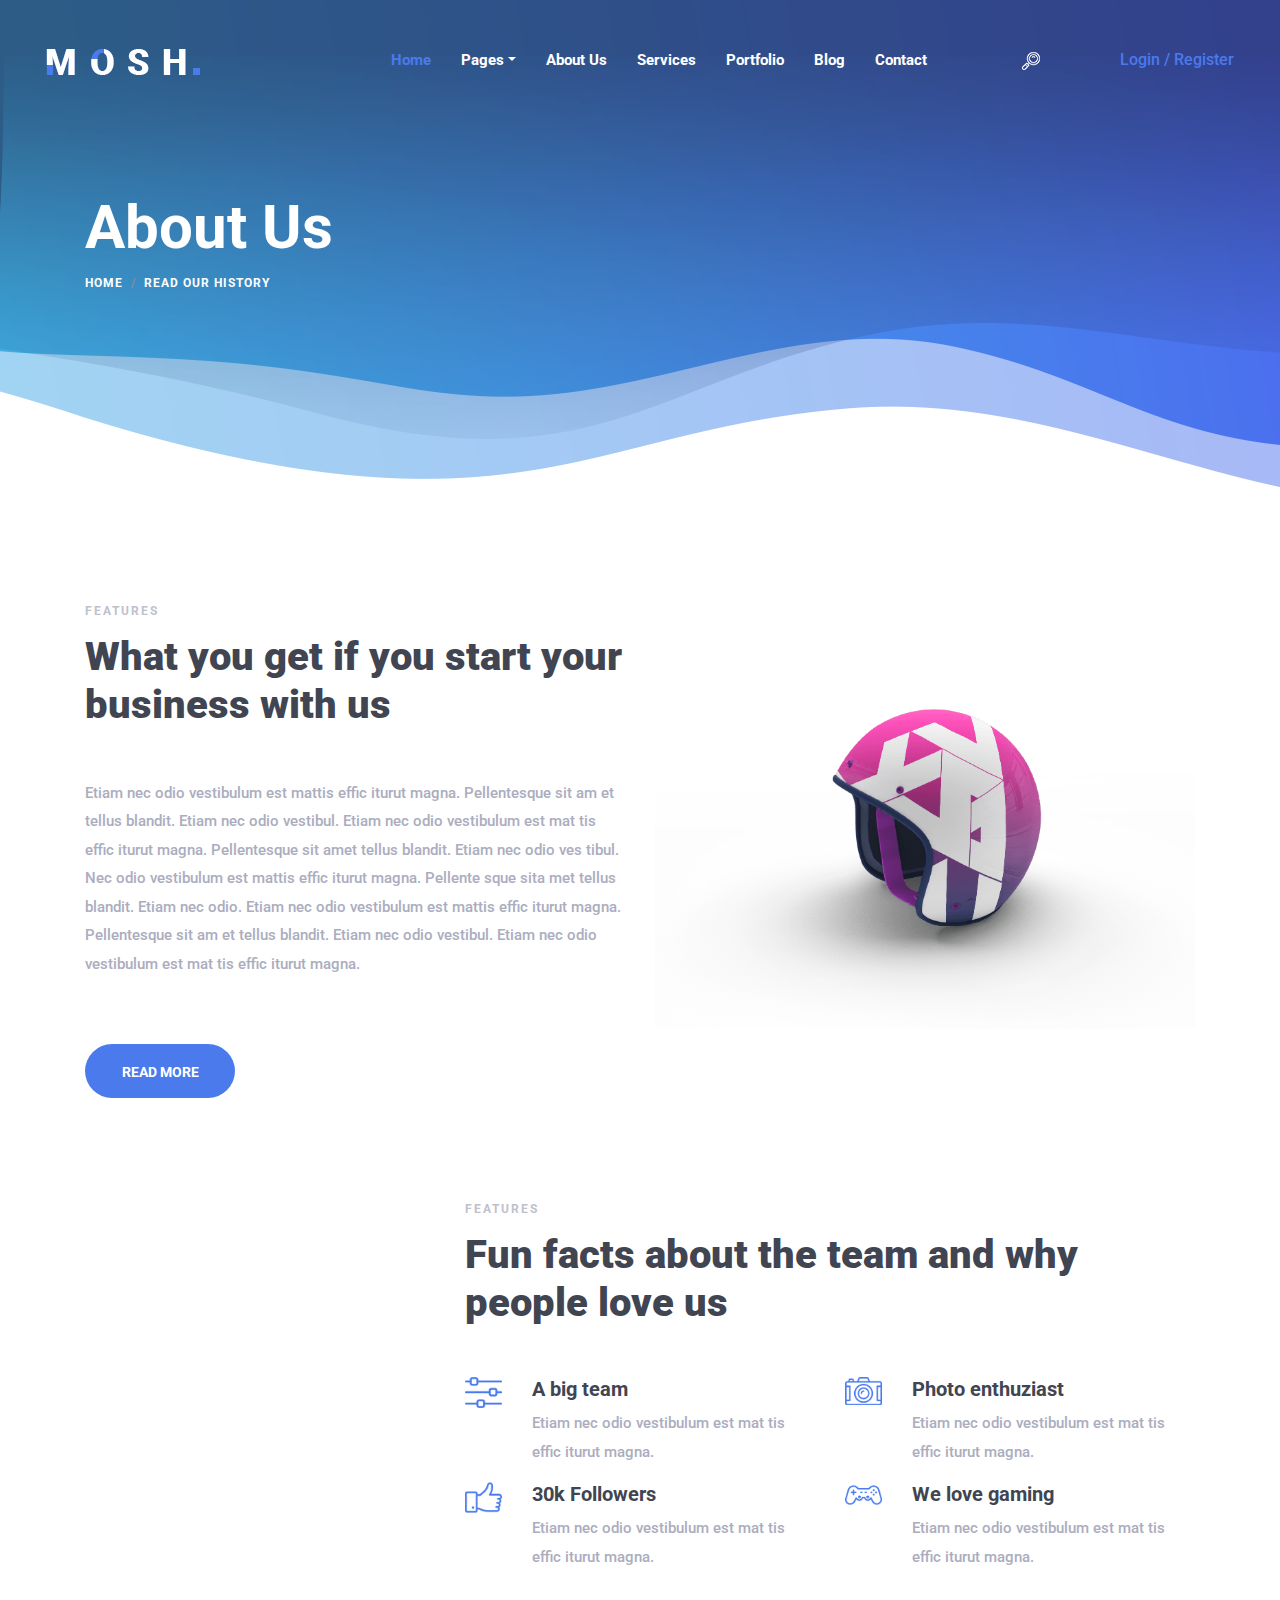
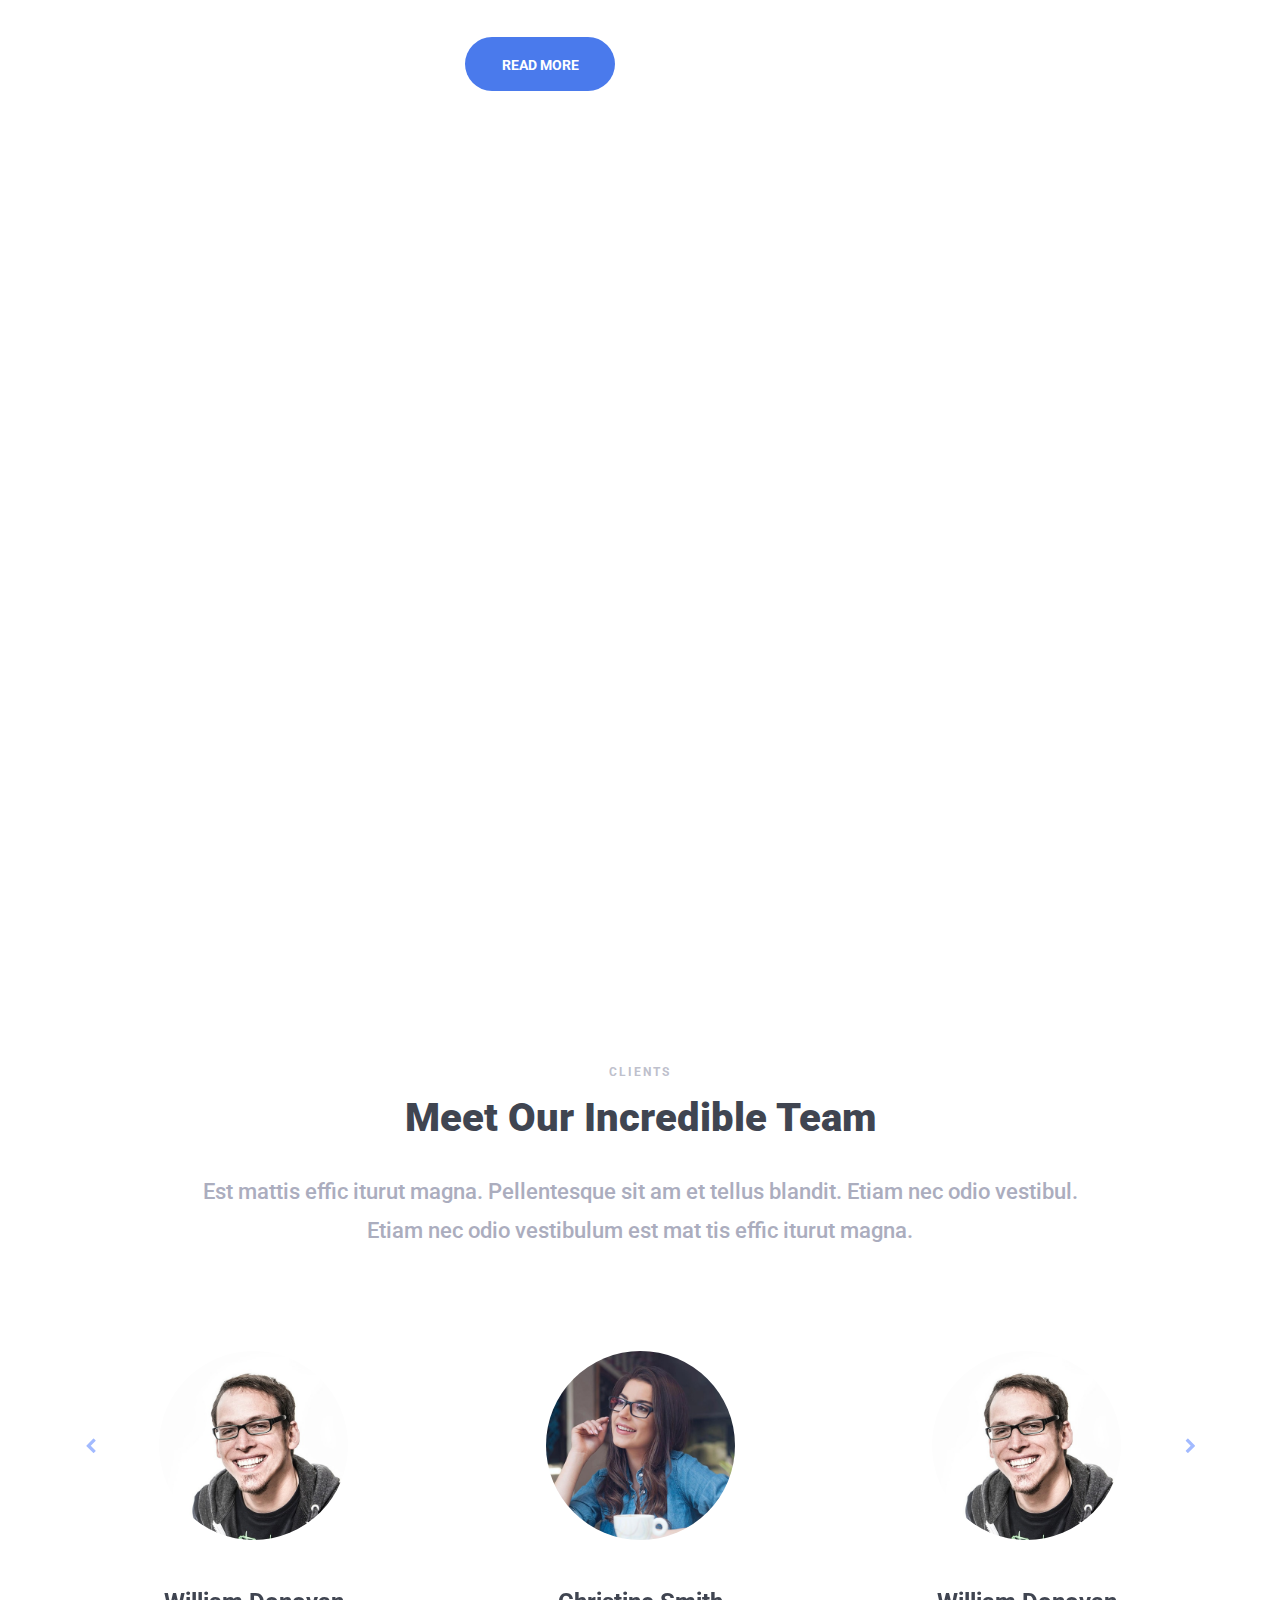
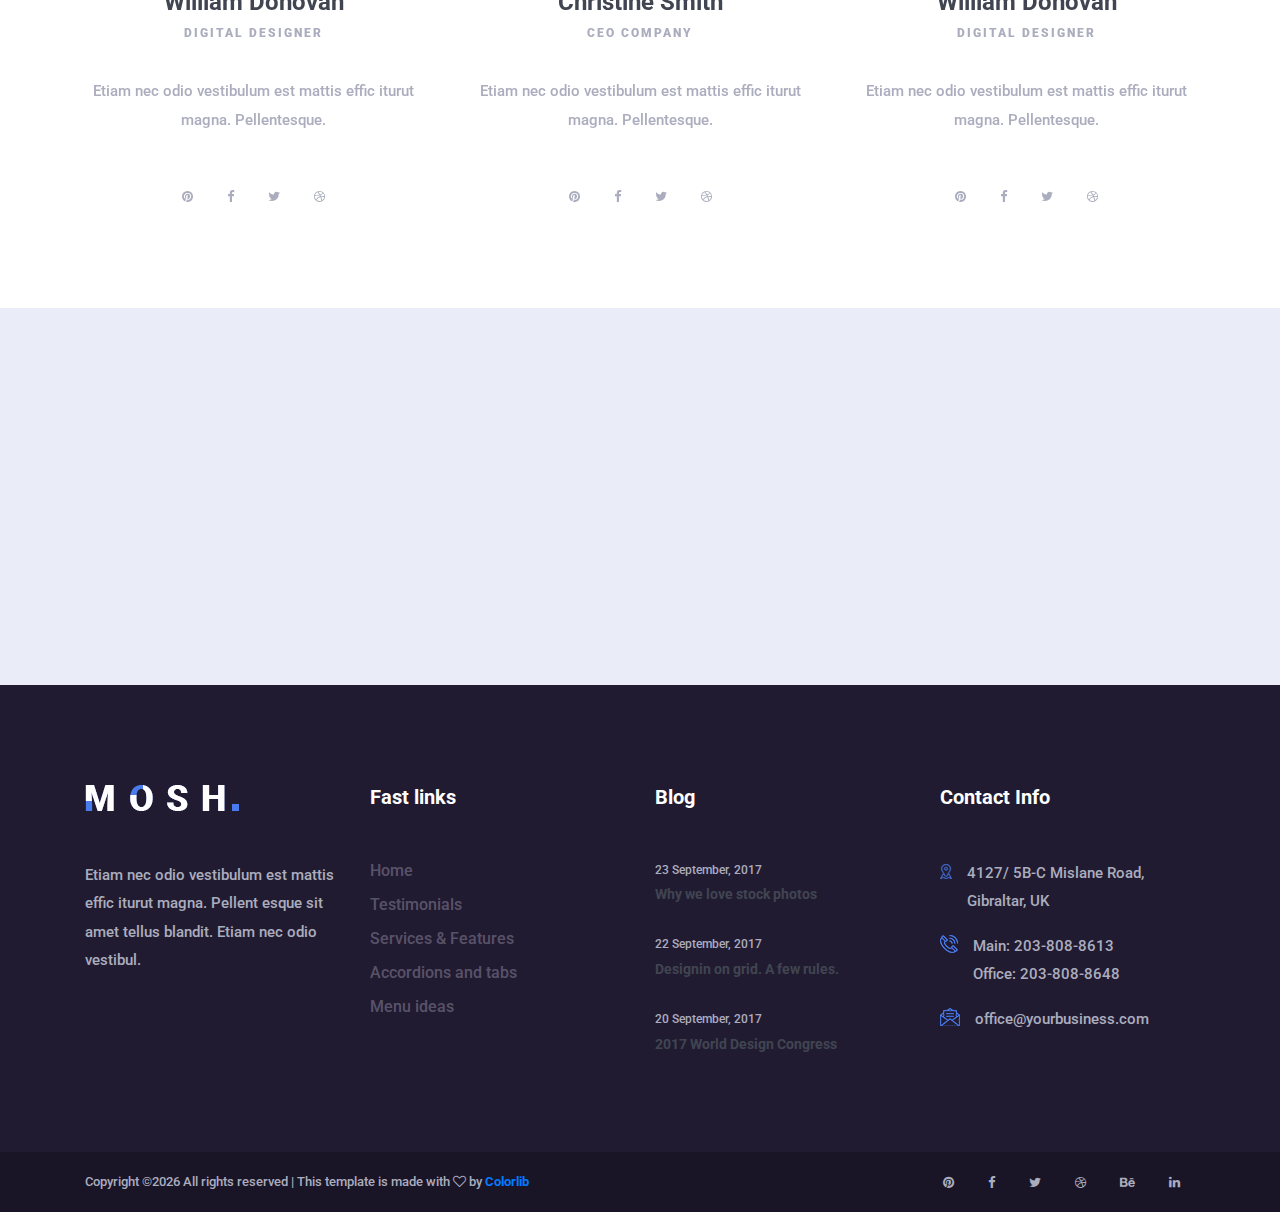
==== about.html @ dcdfb40d "yeet init" ====
<!DOCTYPE html>
<html lang="en">

<head>
    <meta charset="UTF-8">
    <meta name="description" content="">
    <meta http-equiv="X-UA-Compatible" content="IE=edge">
    <meta name="viewport" content="width=device-width, initial-scale=1, shrink-to-fit=no">
    <!-- The above 4 meta tags *must* come first in the head; any other head content must come *after* these tags -->

    <!-- Title -->
    <title>Mosh - Creative Business Template | About</title>

    <!-- Favicon -->
    <link rel="icon" href="img/core-img/favicon.ico">

    <!-- Core Stylesheet -->
    <link href="style.css" rel="stylesheet">

    <!-- Responsive CSS -->
    <link href="css/responsive.css" rel="stylesheet">

</head>

<body>
    <!-- ***** Preloader Start ***** -->
    <div id="preloader">
        <div class="mosh-preloader"></div>
    </div>

    <!-- ***** Header Area Start ***** -->
    <header class="header_area">
        <div class="container-fluid h-100">
            <div class="row h-100">
                <!-- Menu Area Start -->
                <div class="col-12 h-100">
                    <div class="menu_area h-100">
                        <nav class="navbar h-100 navbar-expand-lg align-items-center">
                            <!-- Logo -->
                            <a class="navbar-brand" href="index.html"><img src="img/core-img/logo.png" alt="logo"></a>

                            <!-- Menu Area -->
                            <button class="navbar-toggler" type="button" data-toggle="collapse" data-target="#mosh-navbar" aria-controls="mosh-navbar" aria-expanded="false" aria-label="Toggle navigation"><span class="navbar-toggler-icon"></span></button>

                            <div class="collapse navbar-collapse justify-content-end" id="mosh-navbar">
                                <ul class="navbar-nav animated" id="nav">
                                    <li class="nav-item active"><a class="nav-link" href="index.html">Home</a></li>
                                    <li class="nav-item dropdown">
                                        <a class="nav-link dropdown-toggle" href="#" id="moshDropdown" role="button" data-toggle="dropdown" aria-haspopup="true" aria-expanded="false">Pages</a>
                                        <div class="dropdown-menu" aria-labelledby="moshDropdown">
                                            <a class="dropdown-item" href="index.html">Home</a>
                                            <a class="dropdown-item" href="about.html">About Us</a>
                                            <a class="dropdown-item" href="services.html">Services</a>
                                            <a class="dropdown-item" href="portfolio.html">Portfolio</a>
                                            <a class="dropdown-item" href="blog.html">Blog</a>
                                            <a class="dropdown-item" href="contact.html">Contact</a>
                                            <div class="dropdown-divider"></div>
                                            <a class="dropdown-item" href="elements.html">Elements</a>
                                        </div>
                                    </li>
                                    <li class="nav-item"><a class="nav-link" href="about.html">About Us</a></li>
                                    <li class="nav-item"><a class="nav-link" href="services.html">Services</a></li>
                                    <li class="nav-item"><a class="nav-link" href="portfolio.html">Portfolio</a></li>
                                    <li class="nav-item"><a class="nav-link" href="blog.html">Blog</a></li>
                                    <li class="nav-item"><a class="nav-link" href="contact.html">Contact</a></li>
                                </ul>
                                <!-- Search Form Area Start -->
                                <div class="search-form-area animated">
                                    <form action="#" method="post">
                                        <input type="search" name="search" id="search" placeholder="Type keywords &amp; hit enter">
                                        <button type="submit" class="d-none"><img src="img/core-img/search-icon.png" alt="Search"></button>
                                    </form>
                                </div>
                                <!-- Search btn -->
                                <div class="search-button">
                                    <a href="#" id="search-btn"><img src="img/core-img/search-icon.png" alt="Search"></a>
                                </div>
                                <!-- Login/Register btn -->
                                <div class="login-register-btn">
                                    <a href="#">Login</a>
                                    <a href="#">/ Register</a>
                                </div>
                            </div>
                        </nav>
                    </div>
                </div>
            </div>
        </div>
    </header>
    <!-- ***** Header Area End ***** -->

    <!-- ***** Breadcumb Area Start ***** -->
    <div class="mosh-breadcumb-area" style="background-image: url(img/core-img/breadcumb.png);">
        <div class="container h-100">
            <div class="row h-100 align-items-center">
                <div class="col-12">
                    <div class="bradcumbContent">
                        <h2>About Us</h2>
                        <nav aria-label="breadcrumb">
                            <ol class="breadcrumb">
                                <li class="breadcrumb-item"><a href="#">Home</a></li>
                                <li class="breadcrumb-item active" aria-current="page">Read Our History</li>
                            </ol>
                        </nav>
                    </div>
                </div>
            </div>
        </div>
    </div>
    <!-- ***** Breadcumb Area End ***** -->

    <!-- ***** About Us Area Start ***** -->
    <section class="mosh-aboutUs-area section_padding_100_0">
        <div class="container">
            <div class="row align-items-center">
                <div class="col-12 col-md-6">
                    <div class="mosh-about-us-content">
                        <div class="section-heading">
                            <p>Features</p>
                            <h2>What you get if you start your business with us</h2>
                        </div>
                        <p>Etiam nec odio vestibulum est mattis effic iturut magna. Pellentesque sit am et tellus blandit. Etiam nec odio vestibul. Etiam nec odio vestibulum est mat tis effic iturut magna. Pellentesque sit amet tellus blandit. Etiam nec odio ves tibul. Nec odio vestibulum est mattis effic iturut magna. Pellente sque sita met tellus blandit. Etiam nec odio. Etiam nec odio vestibulum est mattis effic iturut magna. Pellentesque sit am et tellus blandit. Etiam nec odio vestibul. Etiam nec odio vestibulum est mat tis effic iturut magna.</p>
                        <a href="#" class="btn mosh-btn mt-50">Read More</a>
                    </div>
                </div>
                <div class="col-12 col-md-6">
                    <div class="mosh-about-us-thumb wow fadeInUp" data-wow-delay="0.5s">
                        <img src="img/bg-img/headpiece.png" alt="">
                    </div>
                </div>
            </div>
        </div>
    </section>
    <!-- ***** About Us Area End ***** -->

    <!-- ***** Features Area Start ***** -->
    <section class="mosh-about-features-area section_padding_100">
        <div class="container">
            <div class="row align-items-center">

                <div class="col-12 col-md-4">
                    <div class="mosh-features-thumb wow fadeIn" data-wow-delay="0.5s">
                        <img src="img/bg-img/features-2.png" alt="">
                    </div>
                </div>

                <div class="col-12 col-md-8">
                    <div class="mosh-about-us-content">
                        <div class="section-heading">
                            <p>Features</p>
                            <h2>Fun facts about the team and why people love us</h2>
                        </div>
                        <div class="row">
                            <!-- Single Feature Area -->
                            <div class="col-12 col-sm-6">
                                <div class="single-feature-area d-flex">
                                    <div class="feature-icon mr-30">
                                        <img src="img/core-img/settings-2.png" alt="">
                                    </div>
                                    <div class="feature-content">
                                        <h5>A big team</h5>
                                        <p>Etiam nec odio vestibulum est mat tis effic iturut magna.</p>
                                    </div>
                                </div>
                            </div>
                            <!-- Single Feature Area -->
                            <div class="col-12 col-sm-6">
                                <div class="single-feature-area d-flex">
                                    <div class="feature-icon mr-30">
                                        <img src="img/core-img/photo-camera.png" alt="">
                                    </div>
                                    <div class="feature-content">
                                        <h5>Photo enthuziast</h5>
                                        <p>Etiam nec odio vestibulum est mat tis effic iturut magna.</p>
                                    </div>
                                </div>
                            </div>
                            <!-- Single Feature Area -->
                            <div class="col-12 col-sm-6">
                                <div class="single-feature-area d-flex">
                                    <div class="feature-icon mr-30">
                                        <img src="img/core-img/like.png" alt="">
                                    </div>
                                    <div class="feature-content">
                                        <h5>30k Followers</h5>
                                        <p>Etiam nec odio vestibulum est mat tis effic iturut magna.</p>
                                    </div>
                                </div>
                            </div>
                            <!-- Single Feature Area -->
                            <div class="col-12 col-sm-6">
                                <div class="single-feature-area d-flex">
                                    <div class="feature-icon mr-30">
                                        <img src="img/core-img/gamepad.png" alt="">
                                    </div>
                                    <div class="feature-content">
                                        <h5>We love gaming</h5>
                                        <p>Etiam nec odio vestibulum est mat tis effic iturut magna.</p>
                                    </div>
                                </div>
                            </div>
                        </div>
                        <a href="#" class="btn mosh-btn mt-50">Read More</a>
                    </div>
                </div>
            </div>
        </div>
    </section>
    <!-- ***** Features Area End ***** -->

    <!-- ***** Few Words Area Start ***** -->
    <section class="few-words-from-ceo d-md-flex">
        <div class="few-words-contents d-flex align-items-center justify-content-center wow fadeInLeftBig" data-wow-delay="0.1s">
            <div class="container-fluid">
                <div class="row justify-content-center">
                    <div class="col-12 col-md-11 col-lg-9 col-xl-7">
                        <div class="few-words-text">
                            <div class="section-heading">
                                <p>Features</p>
                                <h2>Fun facts about the team and why people love us</h2>
                            </div>
                            <p>Etiam nec odio vestibulum est mattis effic iturut magna. Pellentesque sit am et tellus blandit. Etiam nec odio vestibul. Etiam nec odio vestibulum est mat tis effic iturut magna. Pellentesque sit amet tellus blandit. Etiam nec odio ves tibul. Nec odio vestibulum est mattis effic iturut magna. Pellente sque sita met tellus blandit. Etiam nec odio.</p>
                            <div class="ceo-meta-data d-flex align-items-center mt-50">
                                <div class="ceo-thumb bg-img" style="background-image: url(img/bg-img/ceo.jpg);"></div>
                                <div class="ceo-name">
                                    <h6>Jim Morison</h6>
                                    <p>Company CEO</p>
                                </div>
                            </div>
                        </div>
                    </div>
                </div>
            </div>
        </div>
        <div class="few-words-thumb bg-img wow fadeInRightBig" data-wow-delay="1.1s" style="background-image: url(img/bg-img/cta-2.jpg);"></div>
    </section>
    <!-- ***** Few Words Area End ***** -->

    <!-- ***** Team Area Start ***** -->
    <section class="mosh-team-area section_padding_100">
        <div class="container">
            <div class="row justify-content-center">
                <div class="col-12 col-md-10">
                    <div class="section-heading text-center">
                        <p>Clients</p>
                        <h2>Meet Our Incredible Team</h2>
                        <h5 class="mt-30">Est mattis effic iturut magna. Pellentesque sit am et tellus blandit. Etiam nec odio vestibul. Etiam nec odio vestibulum est mat tis effic iturut magna. </h5>
                    </div>
                </div>
            </div>

            <div class="row">
                <div class="col-12">
                    <div class="mosh-team-slides owl-carousel">
                        <!-- Single Team Slide -->
                        <div class="single-team-slide text-center">
                            <!-- Thumbnail -->
                            <div class="team-thumbnail">
                                <img src="img/bg-img/c-1.jpg" alt="">
                            </div>
                            <!-- Meta Info -->
                            <div class="team-meta-info">
                                <h4>Christine Smith</h4>
                                <span>CEO Company</span>
                                <p>Etiam nec odio vestibulum est mattis effic iturut magna. Pellentesque.</p>
                            </div>
                            <!-- Social Info -->
                            <div class="team-social-info">
                                <a href="#"><i class="fa fa-pinterest" aria-hidden="true"></i></a>
                                <a href="#"><i class="fa fa-facebook" aria-hidden="true"></i></a>
                                <a href="#"><i class="fa fa-twitter" aria-hidden="true"></i></a>
                                <a href="#"><i class="fa fa-dribbble" aria-hidden="true"></i></a>
                            </div>
                        </div>
                        <!-- Single Team Slide -->
                        <div class="single-team-slide text-center">
                            <!-- Thumbnail -->
                            <div class="team-thumbnail">
                                <img src="img/bg-img/c-2.jpg" alt="">
                            </div>
                            <!-- Meta Info -->
                            <div class="team-meta-info">
                                <h4>William Donovan</h4>
                                <span>digital designer</span>
                                <p>Etiam nec odio vestibulum est mattis effic iturut magna. Pellentesque.</p>
                            </div>
                            <!-- Social Info -->
                            <div class="team-social-info">
                                <a href="#"><i class="fa fa-pinterest" aria-hidden="true"></i></a>
                                <a href="#"><i class="fa fa-facebook" aria-hidden="true"></i></a>
                                <a href="#"><i class="fa fa-twitter" aria-hidden="true"></i></a>
                                <a href="#"><i class="fa fa-dribbble" aria-hidden="true"></i></a>
                            </div>
                        </div>
                        <!-- Single Team Slide -->
                        <div class="single-team-slide text-center">
                            <!-- Thumbnail -->
                            <div class="team-thumbnail">
                                <img src="img/bg-img/c-3.jpg" alt="">
                            </div>
                            <!-- Meta Info -->
                            <div class="team-meta-info">
                                <h4>Michael Kellog</h4>
                                <span>Developer</span>
                                <p>Etiam nec odio vestibulum est mattis effic iturut magna. Pellentesque.</p>
                            </div>
                            <!-- Social Info -->
                            <div class="team-social-info">
                                <a href="#"><i class="fa fa-pinterest" aria-hidden="true"></i></a>
                                <a href="#"><i class="fa fa-facebook" aria-hidden="true"></i></a>
                                <a href="#"><i class="fa fa-twitter" aria-hidden="true"></i></a>
                                <a href="#"><i class="fa fa-dribbble" aria-hidden="true"></i></a>
                            </div>
                        </div>
                        <!-- Single Team Slide -->
                        <div class="single-team-slide text-center">
                            <!-- Thumbnail -->
                            <div class="team-thumbnail">
                                <img src="img/bg-img/c-2.jpg" alt="">
                            </div>
                            <!-- Meta Info -->
                            <div class="team-meta-info">
                                <h4>William Donovan</h4>
                                <span>digital designer</span>
                                <p>Etiam nec odio vestibulum est mattis effic iturut magna. Pellentesque.</p>
                            </div>
                            <!-- Social Info -->
                            <div class="team-social-info">
                                <a href="#"><i class="fa fa-pinterest" aria-hidden="true"></i></a>
                                <a href="#"><i class="fa fa-facebook" aria-hidden="true"></i></a>
                                <a href="#"><i class="fa fa-twitter" aria-hidden="true"></i></a>
                                <a href="#"><i class="fa fa-dribbble" aria-hidden="true"></i></a>
                            </div>
                        </div>
                    </div>
                </div>
            </div>
        </div>
    </section>
    <!-- ***** Features Area Start ***** -->

    <section class="mosh-subscribe-newsletter-area bg-img bg-overlay-white section_padding_100" style="background-image: url(img/bg-img/sub-1.jpg);">
        <div class="container">
            <div class="row">
                <div class="col-12">
                    <div class="subscribe-newsletter-content text-center wow fadeIn" data-wow-delay="0.5s">
                        <p>give us a shout</p>
                        <h2>Subscribe to our newsletter</h2>
                        <form action="#">
                            <input type="email" name="email" id="Email" placeholder="Your e-mail here">
                            <button type="submit">Subscribe</button>
                        </form>
                    </div>
                </div>
            </div>
        </div>
    </section>

    <!-- ***** Footer Area Start ***** -->
    <footer class="footer-area clearfix">
        <!-- Top Fotter Area -->
        <div class="top-footer-area section_padding_100_0">
            <div class="container">
                <div class="row">
                    <div class="col-12 col-sm-6 col-lg-3">
                        <div class="single-footer-widget mb-100">
                            <a href="#" class="mb-50 d-block"><img src="img/core-img/logo.png" alt=""></a>
                            <p>Etiam nec odio vestibulum est mattis effic iturut magna. Pellent esque sit amet tellus blandit. Etiam nec odio vestibul.</p>
                        </div>
                    </div>
                    <div class="col-12 col-sm-6 col-lg-3">
                        <div class="single-footer-widget mb-100">
                            <h5>Fast links</h5>
                            <ul>
                                <li><a href="#">Home</a></li>
                                <li><a href="#">Testimonials</a></li>
                                <li><a href="#">Services &amp; Features</a></li>
                                <li><a href="#">Accordions and tabs</a></li>
                                <li><a href="#">Menu ideas</a></li>
                            </ul>
                        </div>
                    </div>
                    <div class="col-12 col-sm-6 col-lg-3">
                        <div class="single-footer-widget mb-100">
                            <h5>Blog</h5>
                            <div class="footer-single--blog-post">
                                <a href="#" class="blog-post-date">
                                    <p>23 September, 2017</p>
                                </a>
                                <a href="#" class="blog-post-title">
                                    <h6>Why we love stock photos</h6>
                                </a>
                            </div>
                            <div class="footer-single--blog-post">
                                <a href="#" class="blog-post-date">
                                    <p>22 September, 2017</p>
                                </a>
                                <a href="#" class="blog-post-title">
                                    <h6>Designin on grid. A few rules. </h6>
                                </a>
                            </div>
                            <div class="footer-single--blog-post">
                                <a href="#" class="blog-post-date">
                                    <p>20 September, 2017</p>
                                </a>
                                <a href="#" class="blog-post-title">
                                    <h6>2017 World Design Congress</h6>
                                </a>
                            </div>
                        </div>
                    </div>
                    <div class="col-12 col-sm-6 col-lg-3">
                        <div class="single-footer-widget mb-100">
                            <h5>Contact Info</h5>
                            <div class="footer-single-contact-info d-flex">
                                <div class="contact-icon">
                                    <img src="img/core-img/map.png" alt="">
                                </div>
                                <p>4127/ 5B-C Mislane Road, Gibraltar, UK</p>
                            </div>
                            <div class="footer-single-contact-info d-flex">
                                <div class="contact-icon">
                                    <img src="img/core-img/call.png" alt="">
                                </div>
                                <p>Main: 203-808-8613 <br> Office: 203-808-8648</p>
                            </div>
                            <div class="footer-single-contact-info d-flex">
                                <div class="contact-icon">
                                    <img src="img/core-img/message.png" alt="">
                                </div>
                                <p>office@yourbusiness.com</p>
                            </div>
                        </div>
                    </div>
                </div>
            </div>
        </div>
        <!-- Fotter Bottom Area -->
        <div class="footer-bottom-area">
            <div class="container h-100">
                <div class="row h-100">
                    <div class="col-12 h-100">
                        <div class="footer-bottom-content h-100 d-md-flex justify-content-between align-items-center">
                            <div class="copyright-text">
                                <p><!-- Link back to Colorlib can't be removed. Template is licensed under CC BY 3.0. -->
Copyright &copy;<script>document.write(new Date().getFullYear());</script> All rights reserved | This template is made with <i class="fa fa-heart-o" aria-hidden="true"></i> by <a href="https://colorlib.com" target="_blank">Colorlib</a>
<!-- Link back to Colorlib can't be removed. Template is licensed under CC BY 3.0. -->
</p>
                            </div>
                            <div class="footer-social-info">
                                <a href="#"><i class="fa fa-pinterest" aria-hidden="true"></i></a>
                                <a href="#"><i class="fa fa-facebook" aria-hidden="true"></i></a>
                                <a href="#"><i class="fa fa-twitter" aria-hidden="true"></i></a>
                                <a href="#"><i class="fa fa-dribbble" aria-hidden="true"></i></a>
                                <a href="#"><i class="fa fa-behance" aria-hidden="true"></i></a>
                                <a href="#"><i class="fa fa-linkedin" aria-hidden="true"></i></a>
                            </div>
                        </div>
                    </div>
                </div>
            </div>
        </div>
    </footer>
    <!-- ***** Footer Area End ***** -->

    <!-- jQuery-2.2.4 js -->
    <script src="js/jquery-2.2.4.min.js"></script>
    <!-- Popper js -->
    <script src="js/popper.min.js"></script>
    <!-- Bootstrap js -->
    <script src="js/bootstrap.min.js"></script>
    <!-- All Plugins js -->
    <script src="js/plugins.js"></script>
    <!-- Active js -->
    <script src="js/active.js"></script>
</body>

</html>
---- style.css ----
/* [Master Stylesheet] */

/* ------------------------------------------------
:: Template Name: Mosh - Creative Business Template
:: Template Author: Colorlib
:: Template Author URI: https://colorlib.com
:: Description: Mosh - is a Creative Business Template. It's very clean, creative & beautiful. It's super responsive & ultra light.
:: Tags: Colorlib, App Landing, Apps, Responsive App Landing, Bootstrap 4, Free Theme, Free HTML Template, HTML5 Template etc.
:: Version: v1.0.0
:: Created: 01/02/2018
------------------------------------------------ */

@import url('https://fonts.googleapis.com/css?family=Roboto:400,500,700,900');

@import 'css/bootstrap.min.css';
@import 'css/owl.carousel.min.css';
@import 'css/animate.css';
@import 'css/magnific-popup.css';
@import 'css/font-awesome.min.css';

/* --------------------------
:: 1.0 Base CSS Start
-------------------------- */

* {
    margin: 0;
    padding: 0;
}

body,
html {
    font-family: 'Roboto', sans-serif;
}

h1,
h2,
h3,
h4,
h5,
h6 {
    font-family: 'Roboto', sans-serif;
    font-weight: 700;
    color: #404551;
    line-height: 1.2;
}

a,
a:hover,
a:focus,
a:active {
    font-weight: 700;
    text-decoration: none;
    -webkit-transition-duration: 500ms;
    transition-duration: 500ms;
}

li {
    list-style: none;
}

p {
    font-family: 'Roboto', sans-serif;
    color: #abadbe;
    font-size: 15px;
    font-weight: 500;
    margin-top: 0;
    line-height: 1.9;
}

ul,
ol {
    margin: 0;
    padding: 0;
}

img {
    max-width: 100%;
    height: auto;
}

.section_padding_100 {
    padding-top: 100px;
    padding-bottom: 100px;
}

.section_padding_100_0 {
    padding-top: 100px;
    padding-bottom: 0;
}

.section_padding_100_50 {
    padding-top: 100px;
    padding-bottom: 50px;
}

.section_padding_100_70 {
    padding-top: 100px;
    padding-bottom: 70px;
}

.section_padding_50 {
    padding-top: 50px;
    padding-bottom: 50px;
}

.section_padding_50_20 {
    padding-top: 50px;
    padding-bottom: 20px;
}

.section_padding_150 {
    padding-top: 150px;
    padding-bottom: 150px;
}

.section_padding_200 {
    padding-top: 200px;
    padding-bottom: 200px;
}

.section_padding_0_100 {
    padding-top: 0;
    padding-bottom: 100px;
}

.section_padding_70 {
    padding-top: 70px;
    padding-bottom: 70px;
}

.section_padding_0_50 {
    padding-top: 0;
    padding-bottom: 50px;
}

.mt-15 {
    margin-top: 15px;
}

.mt-30 {
    margin-top: 30px;
}

.mt-40 {
    margin-top: 40px;
}

.mt-50 {
    margin-top: 50px;
}

.mt-100 {
    margin-top: 100px;
}

.mt-150 {
    margin-top: 150px;
}

.mr-15 {
    margin-right: 15px;
}

.mr-30 {
    margin-right: 30px;
}

.mr-50 {
    margin-right: 50px;
}

.mr-100 {
    margin-right: 100px;
}

.mb-15 {
    margin-bottom: 15px;
}

.mb-30 {
    margin-bottom: 30px;
}

.mb-50 {
    margin-bottom: 50px;
}

.mb-100 {
    margin-bottom: 100px;
}

.ml-15 {
    margin-left: 15px;
}

.ml-30 {
    margin-left: 30px;
}

.ml-50 {
    margin-left: 50px;
}

.ml-100 {
    margin-left: 100px;
}

#preloader {
    overflow: hidden;
    background-color: #211b31;
    height: 100%;
    left: 0;
    position: fixed;
    top: 0;
    width: 100%;
    z-index: 999999;
}

.mosh-preloader {
    overflow: hidden;
    -webkit-animation: 3000ms linear 0s normal none infinite running mosh-preloader;
    animation: 3000ms linear 0s normal none infinite running mosh-preloader;
    background-color: transparent;
    border-color: #f1f2f3 #f1f2f3 #4a7aec;
    border-radius: 50%;
    border-style: solid;
    border-width: 4px;
    height: 50px;
    left: calc(50% - 25px);
    position: relative;
    top: calc(50% - 25px);
    width: 50px;
    z-index: 9;
}

@-webkit-keyframes mosh-preloader {
    0% {
        -webkit-transform: rotate(0deg);
        transform: rotate(0deg);
    }
    100% {
        -webkit-transform: rotate(360deg);
        transform: rotate(360deg);
    }
}

@keyframes mosh-preloader {
    0% {
        -webkit-transform: rotate(0deg);
        transform: rotate(0deg);
    }
    100% {
        -webkit-transform: rotate(360deg);
        transform: rotate(360deg);
    }
}

#scrollUp {
    bottom: 0;
    font-size: 24px;
    right: 30px;
    width: 40px;
    background: #4a7aec;
    color: #fff;
    text-align: center;
    height: 40px;
    line-height: 38px;
    border-radius: 0;
    box-shadow: 2px 10px 8px rgba(0, 0, 0, 0.15);
}

.mosh-table {
    display: table;
    height: 100%;
    left: 0;
    position: relative;
    top: 0;
    width: 100%;
    z-index: 2;
}

.mosh-table-cell {
    display: table-cell;
    vertical-align: middle;
}

.section-heading {
    margin-bottom: 100px;
}

.section-heading > p {
    font-weight: 700;
    color: #bec0cc;
    font-size: 12px;
    margin-bottom: 10px;
    text-transform: uppercase;
    letter-spacing: 2px;
}

.section-heading > h2 {
    font-size: 40px;
    margin: 0;
    font-weight: 900;
}

.section-heading > h5 {
    font-size: 22px;
    color: #abadbe;
    line-height: 1.8;
    font-weight: 500;
}

.mosh-btn {
    background-color: #4a7aec;
    min-width: 150px;
    height: 54px;
    padding: 0 30px;
    border-radius: 70px;
    color: #fff;
    font-size: 14px;
    line-height: 54px;
    font-weight: 700;
    text-transform: uppercase;
    -webkit-transition-duration: 500ms;
    transition-duration: 500ms;
}

.mosh-btn:hover {
    background-color: #1a3c8d;
    color: #fff;
}

.bg-overlay,
.bg-overlay-white {
    position: relative;
    z-index: 1;
}

.bg-overlay:after,
.bg-overlay-white:after {
    background-color: rgba(33, 27, 49, 0.88);
    width: 100%;
    height: 100%;
    top: 0;
    left: 0;
    content: '';
    z-index: -1;
    position: absolute;
}

.bg-overlay-white:after {
    background-color: rgba(231, 235, 246, 0.89);
}

.bg-img {
    background-position: center center;
    background-repeat: no-repeat;
    background-size: cover;
}

/* --------------------------
:: 2.0 Header Area CSS
-------------------------- */

.header_area {
    left: 0;
    position: absolute;
    width: 100%;
    z-index: 999;
    top: 0;
    padding: 0 15px;
    height: 120px;
    background-color: transparent;
    -webkit-transition-duration: 700ms;
    transition-duration: 700ms;
}

.menu_area {
    position: relative;
    z-index: 2;
}

.menu_area #nav .nav-link {
    color: #fff;
    display: block;
    font-size: 15px;
    -webkit-transition-duration: 500ms;
    transition-duration: 500ms;
    padding: 0 15px;
}

.menu_area .dropdown-menu.show {
    border: none;
    box-shadow: 3px 5px 12px rgba(0, 0, 0, 0.15);
}

.menu_area .dropdown-item {
    font-size: 14px;
    font-weight: 700;
    color: #9597a6;
}

.menu_area #nav .nav-link:hover,
.menu_area #nav .nav-item.active .nav-link,
.menu_area .dropdown-item:hover {
    color: #4a7aec;
}

.login-register-btn a {
    color: #4a7aec;
    display: inline-block;
    font-weight: 500;
}

.login-register-btn a:hover {
    color: #fff;
}

.search-button > a {
    margin: 0 80px;
}

.navbar-nav {
    -webkit-transition-duration: 500ms;
    transition-duration: 500ms;
}

/* Search Form CSS */

.search-form-area {
    width: auto;
    height: 50px;
    display: none;
    -webkit-transition-duration: 500ms;
    transition-duration: 500ms;
}

.search-form-open .search-form-area {
    display: block !important;
}

.search-form-open .navbar-nav {
    display: none !important;
}

.search-form-area #search {
    width: 550px;
    height: 50px;
    border-radius: 10px;
    border: 2px solid rgba(255, 255, 255, 0.7);
    padding: 0 30px;
    color: #fff !important;
    font-size: 14px;
    background-color: transparent;
    -webkit-transition-duration: 500ms;
    transition-duration: 500ms;
}

/* Sticky CSS */

.header_area.sticky {
    background-color: #25499f;
    box-shadow: 0 6px 20px rgba(0, 0, 0, 0.15);
    height: 80px;
    position: fixed;
    top: 0;
    z-index: 999;
}

/* --------------------------
:: 3.0 Welcome Area CSS
-------------------------- */

.welcome_area {
    position: relative;
    z-index: 2;
    height: 1200px;
    background-repeat: no-repeat;
    background-size: cover;
    background-position: center center;
}

.hero-slides {
    position: relative;
    z-index: 2;
}

.single-hero-slide {
    height: 1200px;
    width: 100%;
    position: relative;
    z-index: 1;
}

.hero-slide-content h2 {
    font-size: 60px;
    color: #fff;
    line-height: 1.8;
}

.hero-slide-content h4 {
    color: #fff;
    font-weight: 400;
    margin-bottom: 0;
}

.hero-slide-content .slide-img {
    color: #fff;
    margin-top: 100px;
    font-weight: 400;
}

.hero-slides .owl-prev,
.hero-slides .owl-next {
    position: absolute;
    width: 60px;
    height: 60px;
    background-color: transparent;
    line-height: 60px;
    text-align: center;
    top: 50%;
    margin-top: -30px;
    left: 50px;
    border-radius: 50%;
    color: #a2baff;
    -webkit-transition-duration: 500ms;
    transition-duration: 500ms;
}

.hero-slides .owl-next {
    left: auto;
    right: 50px;
}

.hero-slides .owl-prev:hover,
.hero-slides .owl-next:hover {
    background-color: #4a7aec;
}

/* -------------------------
:: 4.0 Service Area
------------------------- */

.mosh-service-slides {
    position: relative;
    z-index: 1;
}

.single-service-area h2 {
    font-size: 60px;
    font-weight: 900;
    margin-bottom: 20px;
    -webkit-transition-duration: 500ms;
    transition-duration: 500ms;
    color: #bec0cc;
}

.mosh-service-slides .center .single-service-area h2,
.single-service-area:hover h2 {
    color: #4a7aec;
}

.single-service-area h4 {
    margin-bottom: 20px;
}

.mosh-service-slides .owl-prev,
.mosh-service-slides .owl-next {
    position: absolute;
    width: 50px;
    height: 50px;
    background-color: transparent;
    line-height: 50px;
    text-align: center;
    top: 50%;
    margin-top: -30px;
    left: -25px;
    border-radius: 50%;
    color: #a2baff;
    -webkit-transition-duration: 500ms;
    transition-duration: 500ms;
}

.mosh-service-slides .owl-next {
    left: auto;
    right: -25px;
}

/* -------------------------
:: 5.0 Clients Area
------------------------- */

.clients-logo-area > a > img {
    max-width: 170px;
    height: auto;
}

/* -------------------------
:: 6.0 Features Area
------------------------- */

.mosh-features-area {
    background-color: #211b31;
    position: relative;
    z-index: 1;
}

.features-img > img {
    width: 40%;
    position: absolute;
    bottom: -30px;
    left: 30px;
    z-index: 9;
}

.mosh-features-area .section-heading {
    margin-bottom: 60px;
}

.mosh-features-area .section-heading h2 {
    color: #fff;
}

.barfiller {
    background: #f4f4f4;
    border: none;
    border-radius: 0;
    box-shadow: none;
    height: 5px;
    margin-bottom: 5px;
    position: relative;
    width: 100%;
}

.barfiller .fill {
    display: block;
    position: relative;
    width: 0px;
    height: 100%;
    background: #4a7aec;
    z-index: 1;
}

.barfiller .tipWrap {
    display: none;
}

.barfiller .tip {
    margin-top: -35px;
    padding: 2px 4px;
    font-size: 15px;
    color: #4a7aec;
    left: 0px;
    position: absolute;
    z-index: 2;
    background: transparent;
    font-weight: 500;
}

.barfiller .tip:after {
    display: none;
}

.single_progress_bar p {
    margin-bottom: 10px;
}

/* -------------------------
:: 7.0 More Service Area
------------------------- */

.single-more-service-area {
    -webkit-box-flex: 0;
    -ms-flex: 0 0 25%;
    flex: 0 0 25%;
    max-width: 25%;
    padding: 100px 20px;
    position: relative;
    z-index: 1;
    -webkit-transition-duration: 750ms;
    transition-duration: 750ms;
}

.single-more-service-area:hover {
    box-shadow: 0 10px 20px 10px rgba(0, 0, 0, 0.1);
}

.more-service-content > img {
    margin-bottom: 40px;
}

.more-service-content > h4 {
    margin-bottom: 30px;
    text-transform: capitalize;
}

/* -------------------------
:: 8.0 Portfolio Area
------------------------- */

.portfolio-menu {
    margin-bottom: 100px;
    margin-top: -10px;
}

.portfolio-menu > p {
    display: inline-block;
    padding: 0 15px;
    cursor: pointer;
    -webkit-transition-duration: 500ms;
    transition-duration: 500ms;
    margin-bottom: 0;
}

.portfolio-menu > p:hover {
    color: #4a7aec;
}

.single_gallery_item {
    width: 25%;
    display: inline-block;
    float: left;
    z-index: 3;
    position: relative;
    overflow: hidden
}

.single_gallery_item > img {
    width: 100%;
    -webkit-transition-duration: 500ms;
    transition-duration: 500ms;
}

.single_gallery_item:hover > img {
    -webkit-transform: scale(1.1);
    transform: scale(1.1);
    filter: url('data:image/svg+xml;charset=utf-8,<svg xmlns="http://www.w3.org/2000/svg"><filter id="filter"><feGaussianBlur stdDeviation="8" /></filter></svg>#filter');
    -webkit-filter: blur(8px);
    filter: blur(8px);
    filter: progid:DXImageTransform.Microsoft.Blur(pixelradius=8);
}

.gallery-hover-overlay {
    position: absolute;
    width: 100%;
    height: 100%;
    z-index: 9;
    left: 0;
    top: 0;
    background-color: rgba(74, 122, 236, 0.85);
    opacity: 0;
    -ms-filter: "progid:DXImageTransform.Microsoft.Alpha(Opacity=0)";
    -webkit-transition-duration: 500ms;
    transition-duration: 500ms;
}

.single_gallery_item:hover .gallery-hover-overlay {
    opacity: 1;
    -ms-filter: "progid:DXImageTransform.Microsoft.Alpha(Opacity=100)"
}

.port-hover-text h4 {
    color: #fff;
    margin-bottom: 10px;
}

.port-hover-text > a {
    color: #fff;
    font-size: 15px;
}

/* -------------------------
:: 9.0 Workflow Area
------------------------- */

.workflow-img {
    position: relative;
    z-index: -10;
    background-position: center center;
    background-size: cover;
    background-repeat: no-repeat;
}

.single-workflow-area > h2 {
    font-size: 16px;
    -webkit-box-flex: 0;
    -ms-flex: 0 0 47px;
    flex: 0 0 47px;
    width: 47px!important;
    height: 47px!important;
    text-align: center;
    background-color: #f3f5f9;
    line-height: 47px;
    border-radius: 50%;
    -webkit-transition-duration: 500ms;
    transition-duration: 500ms;
}

.workflow-content h4 {
    margin-bottom: 30px;
}

.single-workflow-area:hover h2 {
    background-color: #4a7aec;
    color: #fff;
}

.workflow-slides-area {
    position: relative;
    z-index: 99;
    top: -100px;
}

.mosh-workflow-slides .owl-dots {
    margin-top: 60px;
    text-align: center;
}

.mosh-workflow-slides .owl-dot {
    background-color: #daddeb;
    width: 8px;
    height: 8px;
    border-radius: 50%;
    margin: 0 4px;
    display: inline-block;
}

.mosh-workflow-slides .owl-dot.active {
    background-color: #4a7aec;
}

/* -------------------------
:: 10.0 CTA Area
------------------------- */

.mosh-call-to-action-area {
    position: relative;
    z-index: 1;
    background-attachment: fixed;
}

.cta-content .section-heading {
    margin-bottom: 0;
}

.cta-content .section-heading h2 {
    margin-bottom: 40px;
    color: #fff;
    font-size: 44px;
}

/* -------------------------
:: 11.0 FAQ Area
------------------------- */

.panel {
    background-color: #fff;
    border: 0 solid transparent;
    border-radius: 4px;
    box-shadow: 0 0 0 transparent;
    margin-bottom: 15px;
}

.single-accordion:last-of-type {
    margin-bottom: 0px;
}

.single-accordion h6 a {
    background-color: #4a7aec;
    border-radius: 0;
    color: #fff;
    display: block;
    margin: 0;
    font-weight: 400;
    padding: 15px 15px 15px 60px;
    position: relative;
    font-size: 15px;
    text-transform: capitalize;
}

.single-accordion h6 a.collapsed {
    background-color: #4a7aec;
    color: #fff;
}

.single-accordion h6 a span {
    font-size: 10px;
    position: absolute;
    left: 20px;
    text-align: center;
    top: 17px;
}

.single-accordion h6 a.collapsed span.accor-close {
    opacity: 0;
    -ms-filter: "progid:DXImageTransform.Microsoft.Alpha(Opacity=0)";
    filter: alpha(opacity=0);
}

span.accor-open {
    opacity: 0;
    -ms-filter: "progid:DXImageTransform.Microsoft.Alpha(Opacity=0)";
    filter: alpha(opacity=0);
}

.single-accordion h6 a.collapsed span.accor-open {
    opacity: 1;
    -ms-filter: "progid:DXImageTransform.Microsoft.Alpha(Opacity=100)";
    filter: alpha(opacity=100);
}

.single-accordion h6 {
    margin-bottom: 0;
    text-transform: uppercase;
}

.single-accordion .accordion-content {
    border-top: 0 solid transparent;
    box-shadow: none;
}

.single-accordion .accordion-content p {
    padding: 10px 15px 0;
    margin-bottom: 10px;
}

/* --------------------------
:: 12.0 Footer Area CSS
-------------------------- */

.footer-area {
    position: relative;
    z-index: 1;
    background-color: #211b31;
}

.single-footer-widget h5 {
    color: #fff;
    margin-bottom: 50px;
}

.single-footer-widget ul > li > a {
    color: rgba(226, 219, 243, 0.30);
    margin-bottom: 10px!important;
    display: block;
    font-weight: 500;
}

.single-footer-widget ul > li > a:last-child {
    margin-bottom: 0;
}

.single-footer-widget ul > li > a:hover {
    color: #ffffff;
}

.copyright-text > p {
    margin-bottom: 0;
    font-size: 13px;
}

.footer-social-info > a {
    color: #abadbe;
    padding: 0 15px;
    display: inline-block;
    font-size: 13px;
}

.footer-social-info > a:hover {
    color: #fff;
}

.footer-single--blog-post {
    margin-bottom: 30px;
}

.footer-single--blog-post:last-child {
    margin-bottom: 0;
}

.footer-single--blog-post .blog-post-date > p {
    font-size: 12px;
    margin-bottom: 5px;
    -webkit-transition-duration: 500ms;
    transition-duration: 500ms;
}

.footer-single--blog-post .blog-post-title > h6 {
    font-size: 14px;
    margin-bottom: 0;
    -webkit-transition-duration: 500ms;
    transition-duration: 500ms;
}

.footer-single--blog-post .blog-post-date > p:hover,
.footer-single--blog-post .blog-post-title > h6:hover {
    color: #4a7aec;
}

.footer-single-contact-info .contact-icon {
    margin-right: 15px;
}

.footer-bottom-area {
    background-color: #191426;
    height: 60px;
}

/* --------------------
:: 13.0 Breadcumb CSS
-------------------- */

.mosh-breadcumb-area {
    height: 500px;
    width: 100%;
    position: relative;
    z-index: 1;
}

.bradcumbContent h2 {
    color: #fff;
    font-size: 60px;
}

.bradcumbContent .breadcrumb {
    padding: 0;
    background-color: transparent;
    border-radius: 0;
    margin-top: 10px;
}

.bradcumbContent .breadcrumb-item a,
.bradcumbContent .breadcrumb-item {
    color: #fff;
    font-size: 12px;
    font-weight: 700;
    letter-spacing: 1px;
    text-transform: uppercase;
}

/* -----------------------
:: 14.0 About Us CSS
----------------------- */

.few-words-from-ceo {
    overflow-x: hidden;
}

.mosh-about-us-content .section-heading {
    margin-bottom: 50px;
}

.few-words-contents,
.few-words-thumb {
    -webkit-box-flex: 0;
    -ms-flex: 0 0 50%;
    flex: 0 0 50%;
    max-width: 50%;
    height: 770px;
}

.few-words-contents {
    background-color: #211b31;
}

.few-words-text .section-heading {
    margin-bottom: 50px;
}

.few-words-text .section-heading h2 {
    color: #fff;
}

.few-words-text > p {
    margin-bottom: 0;
}

.ceo-meta-data .ceo-thumb {
    width: 52px;
    height: 52px;
    -webkit-box-flex: 0;
    -ms-flex: 0 0 52px;
    flex: 0 0 52px;
    border-radius: 50%;
    margin-right: 20px;
}

.ceo-meta-data .ceo-name h6 {
    color: #fff;
    margin-bottom: 10px;
    line-height: 1;
}

.ceo-meta-data .ceo-name p {
    margin-bottom: 0;
    line-height: 1;
    font-size: 12px;
    font-weight: 700;
}

/* -------------------------
:: 15.0 Services Area CSS
------------------------- */

.services-content-area {
    position: relative;
    z-index: 98;
    padding: 100px 0 200px 0;
}

.services-text h2 {
    font-size: 55px;
    margin-bottom: 50px;
}

.services-text p {
    line-height: 2;
    margin-bottom: 50px;
}

/* -------------------------
:: 16.0 Team Member Area
------------------------- */

.team-thumbnail {
    width: 189px;
    height: 189px;
    border-radius: 50%;
    margin: 0 auto 50px;
    position: relative;
    z-index: 1;
    -webkit-transition-duration: 500ms;
    transition-duration: 500ms;
}

.team-thumbnail:after {
    position: absolute;
    width: 100%;
    height: 100%;
    left: 0;
    top: 0;
    content: "";
    background-color: rgba(74, 122, 236, 0.75);
    z-index: 2;
    border-radius: 50%;
    opacity: 0;
    -ms-filter: "progid:DXImageTransform.Microsoft.Alpha(Opacity=0)";
    -webkit-transition-duration: 500ms;
    transition-duration: 500ms;
}

.team-thumbnail > img {
    width: 100%;
    height: 100%;
    border-radius: 50%;
}

.team-meta-info {
    margin-bottom: 50px;
}

.team-meta-info h4 {
    line-height: 1;
    margin-bottom: 10px;
}

.team-meta-info span {
    font-size: 12px;
    font-weight: 900;
    color: #abadbe;
    letter-spacing: 2px;
    text-transform: uppercase;
    margin-bottom: 35px;
    display: block;
    -webkit-transition-duration: 500ms;
    transition-duration: 500ms;
}

.team-social-info {
    margin-top: 30px;
}

.team-social-info > a {
    font-size: 13px;
    color: #abadbe;
    display: inline-block;
    padding: 0 15px;
}

.single-team-slide:hover .team-meta-info span,
.team-social-info > a:hover {
    color: #4a7aec;
}

.single-team-slide:hover .team-thumbnail:after {
    opacity: 1;
    -ms-filter: "progid:DXImageTransform.Microsoft.Alpha(Opacity=100)"
}

.mosh-team-slides {
    position: relative;
    z-index: 2;
}

.mosh-team-slides .owl-prev,
.mosh-team-slides .owl-next {
    position: absolute;
    width: 60px;
    height: 60px;
    background-color: transparent;
    line-height: 60px;
    text-align: center;
    top: 21%;
    margin-top: -30px;
    left: -25px;
    border-radius: 50%;
    color: #a2baff;
    -webkit-transition-duration: 500ms;
    transition-duration: 500ms;
}

.mosh-team-slides .owl-next {
    left: auto;
    right: -25px;
}

.mosh-subscribe-newsletter-area {
    background-attachment: fixed;
}

.subscribe-newsletter-content p {
    text-transform: uppercase;
    font-size: 12px;
    font-weight: 700;
    letter-spacing: 2px;
}

.subscribe-newsletter-content h2 {
    font-size: 44px;
    margin-bottom: 30px;
}

.subscribe-newsletter-content form {
    position: relative;
    z-index: 1;
}

.subscribe-newsletter-content form > input {
    width: 60%;
    height: 55px;
    border-radius: 70px;
    border: none;
    padding: 0 30px;
    font-style: italic;
    font-size: 14px;
    color: #abadbe;
}

.subscribe-newsletter-content form > button {
    width: 150px;
    height: 55px;
    border-radius: 0 70px 70px 0;
    border: none;
    padding: 0 30px;
    font-size: 14px;
    color: #fff;
    background-color: #4a7aec;
    position: absolute;
    right: 20%;
    font-weight: 700;
    cursor: pointer;
    text-transform: uppercase;
    top: 0;
    -webkit-transition-duration: 500ms;
    transition-duration: 500ms;
}

.subscribe-newsletter-content form > button:hover {
    color: #fff;
    background-color: rgb(16, 54, 145);
}

/* -------------------------
:: 17.0 Clients Area
------------------------- */

.mosh-clients-testimonials-area {
    background-color: #211b31;
    position: relative;
    z-index: 1;
}

.mosh-clients-testimonials-area .section-heading h2 {
    color: #fff;
}

.testimonial-content span {
    font-size: 60px;
    color: #fff;
    line-height: 1;
    font-weight: 900;
}

.testimonial-content p {
    margin-bottom: 0;
}

.testimonials-meta .testimonial-thumb {
    width: 52px;
    height: 52px;
    margin: 0 auto 20px;
    border-radius: 50%;
    border: 3px solid #211b31;
    -webkit-transition-duration: 500ms;
    transition-duration: 500ms;
    position: relative;
    z-index: 1;
    margin-top: 40px;
}

.testimonials-meta > h6 {
    color: rgba(255, 255, 255, 0.5);
    margin-bottom: 5px;
    -webkit-transition-duration: 500ms;
    transition-duration: 500ms;
}

.testimonials-meta > p {
    margin-bottom: 0;
    font-weight: 700;
    letter-spacing: 2px;
    font-size: 12px;
    text-transform: uppercase;
}

.testimonials-slides {
    position: relative;
    z-index: 1;
}

.testimonials-slides:before {
    position: absolute;
    width: 33.33333%;
    text-align: center;
    content: "Previous";
    top: 0;
    left: 0;
    z-index: -5;
    height: 100%;
    color: #fff;
}

.testimonials-slides:after {
    position: absolute;
    width: 33.33333%;
    text-align: center;
    content: "Next";
    top: 0;
    right: 0;
    z-index: -5;
    height: 100%;
    color: #fff;
}

.testimonials-slides .owl-prev,
.testimonials-slides .owl-next {
    position: absolute;
    width: 60px;
    height: 60px;
    background-color: transparent;
    line-height: 60px;
    text-align: center;
    top: 21%;
    margin-top: -30px;
    left: -25px;
    border-radius: 50%;
    color: #a2baff;
    -webkit-transition-duration: 500ms;
    transition-duration: 500ms;
}

.testimonials-slides .owl-next {
    left: auto;
    right: -25px;
}

.testimonials-slides .single-testimonial-area .testimonial-content {
    display: none;
}

.testimonials-slides .center .single-testimonial-area .testimonial-content {
    display: block;
}

.single-testimonial-area:hover .testimonials-meta > h6,
.testimonials-slides .center .single-testimonial-area .testimonials-meta > h6 {
    color: #fff;
}

.single-testimonial-area:hover .testimonials-meta .testimonial-thumb {
    border: 3px solid #4a7aec;
}

/* Sonar CSS */

.testimonial-thumb:before {
    content: '';
    display: inline-block;
    position: absolute;
    width: calc(100% - 6px);
    height: calc(100% - 6px);
    border-radius: 50%;
    top: 3px;
    left: 3px;
    -webkit-animation: sonar-effect 1s ease-in-out 0s infinite;
    animation: sonar-effect 1s ease-in-out 0s infinite;
    z-index: -1
}

.testimonials-slides .center .testimonial-thumb:before {
    display: none;
}

@-webkit-keyframes sonar-effect {
    0% {
        opacity: 0;
        -ms-filter: "progid:DXImageTransform.Microsoft.Alpha(Opacity=0)";
    }
    50% {
        opacity: 0.5;
        -ms-filter: "progid:DXImageTransform.Microsoft.Alpha(Opacity=50)";
        box-shadow: 0 0 0 3px #4a7aec, 0 0 5px 5px #4a7aec, 0 0 0 5px #4a7aec;
    }
    100% {
        box-shadow: 0 0 0 3px #4a7aec, 0 0 5px 5px #4a7aec, 0 0 0 5px #4a7aec;
        -webkit-transform: scale(1.4);
        transform: scale(1.4);
        opacity: 0;
        -ms-filter: "progid:DXImageTransform.Microsoft.Alpha(Opacity=0)";
    }
}


@keyframes sonar-effect {
    0% {
        opacity: 0;
        -ms-filter: "progid:DXImageTransform.Microsoft.Alpha(Opacity=0)";
    }
    50% {
        opacity: 0.5;
        -ms-filter: "progid:DXImageTransform.Microsoft.Alpha(Opacity=50)";
        box-shadow: 0 0 0 3px #4a7aec, 0 0 5px 5px #4a7aec, 0 0 0 5px #4a7aec;
    }
    100% {
        box-shadow: 0 0 0 3px #4a7aec, 0 0 5px 5px #4a7aec, 0 0 0 5px #4a7aec;
        -webkit-transform: scale(1.4);
        transform: scale(1.4);
        opacity: 0;
        -ms-filter: "progid:DXImageTransform.Microsoft.Alpha(Opacity=0)";
    }
}

.mosh-cool-facts-area.service-page {
    width: 100%;
    position: relative;
    z-index: 1;
    height: 500px;
}

.mosh-cool-facts-area.service-page .counter-area h3,
.mosh-cool-facts-area.service-page .cool-facts-content p {
    color: #fff;
}

.skills-text > p {
    padding-right: 30px;
}

.skills-text > p:last-child {
    padding-right: 0;
}

/* -----------------------
:: 18.0 Blog Area CSS
----------------------- */

.blog-area {
    position: relative;
    z-index: 5;
}

.single-blog {
    margin-bottom: 100px;
}

.single-blog .blog-post-thumb {
    margin-bottom: 40px;
}

.single-blog h2 {
    font-size: 24px;
    margin-bottom: 20px;
}

.post-meta {
    margin-bottom: 10px;
}

.post-meta h6 {
    color: #b1b3c3;
    text-transform: capitalize;
    margin-bottom: 0;
    font-size: 12px;
}

.post-meta h6 a {
    color: #b1b3c3;
    display: inline-block;
    margin-right: 5px;
}

.post-meta h6 a:hover {
    color: #4a7aec;
}

.single-blog > a {
    color: #6270ff;
    font-size: 14px;
    text-transform: uppercase;
}

.single-blog p {
    margin-bottom: 40px;
}

.mosh-pagination-area .page-link {
    padding: 0;
    line-height: 42px;
    color: #007bff;
    border: none;
    border-radius: 0;
    width: 42px;
    height: 42px;
    font-size: 14px;
    text-align: center;
}

.page-item:first-child .page-link,
.page-item:last-child .page-link {
    margin-left: 0;
    border-radius: 0;
}

.blog-post-search-widget form {
    position: relative;
    z-index: 1;
}

.blog-post-search-widget form > input {
    width: 100%;
    height: 50px;
    border-top: none;
    border-left: none;
    border-radius: 0;
    border-right: none;
    border-bottom: 2px solid #e6e7f4;
}

.blog-post-search-widget form > button {
    position: absolute;
    right: 0;
    top: 0;
    width: 50px;
    height: 50px;
    text-align: center;
    line-height: 50px;
    border: none;
    background-color: transparent;
    cursor: pointer
}

.blog-post-archives > h5,
.blog-post-categories > h5,
.latest-blog-posts > h5,
.instagram-feeds > h5 {
    font-size: 18px;
    margin-bottom: 30px;
}

.blog-post-archives ul > li > a,
.blog-post-categories ul > li > a {
    color: #abadbe;
    font-size: 15px;
    display: block;
    padding: 5px 0;
    font-weight: 500;
}

.latest-blog-post-content h6 > a {
    color: #404551;
}

.latest-blog-post-content h6 > a:hover,
.blog-post-archives ul > li > a:hover,
.blog-post-categories ul > li > a:hover {
    color: #4a7aec;
}

.single-latest-blog-post {
    margin-bottom: 20px;
}

.latest-blog-post-thumb {
    width: 70px;
    -webkit-box-flex: 0;
    -ms-flex: 0 0 70px;
    flex: 0 0 70px;
    margin-right: 20px;
}

.instagram-feeds ul > li {
    width: calc(33.3333333% - 8px);
    margin: 4px;
    display: inline-block;
    float: left;
}

/* ----------------------
:: 19.0 Contact Page CSS
---------------------- */

.contact-form-area h2,
.contact-information h2 {
    font-size: 40px;
    margin-bottom: 50px;
    font-weight: 900;
}

.contact-form-area .form-control {
    font-size: 12px;
    color: #cbcddc;
    background-color: transparent;
    border-top: none;
    border-left: none;
    border-right: none;
    border-bottom: 2px solid #ebebeb;
    border-radius: 0;
    height: 50px;
    margin-bottom: 10px;
    padding: 15px;
    font-style: italic;
}

.contact-form-area .form-control:hover,
.contact-form-area .form-control:focus {
    box-shadow: none;
}

.contact-form-area textarea.form-control {
    height: 140px;
}

.contact-social-info > a {
    color: #cbcddc;
    padding: 0 10px;
    display: inline-block;
}

.contact-social-info > a:hover {
    color: #4a7aec;
}

#googleMap {
    width: 100%;
    height: 680px;
}

/* -----------------------
:: 20.0 Elements Area CSS
----------------------- */

.elements-title h2 {
    margin-bottom: 60px;
    font-size: 24px;
}

.mosh-btn.mosh-btn-2 {
    border: 2px solid #4a7aec;
    color: #404551;
    background-color: #fff;
}

.mosh-btn.mosh-btn-2:hover,
.mosh-btn.mosh-btn-2:focus {
    border: 2px solid #4a7aec;
    color: #fff;
    background-color: #4a7aec;
}

.mosh-btn.mosh-btn-3 {
    border: none;
    color: #404551;
    background-color: #fff;
    box-shadow: 0 6px 30px rgba(0, 0, 0, 0.15);
}

.mosh-btn.mosh-btn-3:hover,
.mosh-btn.mosh-btn-3:focus {
    color: #fff;
    background-color: #4a7aec;
}

.mosh-cool-facts-area {
    width: 100%;
}

.mosh-cool-facts-area .counter-area > h3 {
    color: #4a7aec;
    font-size: 60px;
    margin-bottom: 0;
    line-height: 1;
}

.mosh-cool-facts-area .cool-facts-content > p {
    color: #292d4f;
}

/* --------------------------------
============= The End =============
---------------------------------*/
---- css/responsive.css ----
@media (min-width: 992px) and (max-width: 1199px) {
    .search-button > a {
        margin: 0 40px;
    }
    .menu_area #nav .nav-link {
        padding: 0 10px;
    }
    .search-form-area #search {
        width: 450px;
    }
    .hero-slides .owl-next {
        right: 20px;
    }
    .hero-slides .owl-prev {
        left: 20px;
    }
    .workflow-slides-area {
        top: 0;
        padding-bottom: 100px;
    }
}

@media (min-width: 768px) and (max-width: 991px) {
    .navbar-toggler {
        border: 2px solid #fff;
        background-color: #f2f4f6;
        margin: 32px 0;
    }
    .sticky .navbar-toggler {
        margin: 11px 0;
    }
    .navbar-toggler-icon {
        background-image: url("data:image/svg+xml;charset=utf8,%3Csvg viewBox='0 0 30 30' xmlns='http://www.w3.org/2000/svg'%3E%3Cpath stroke='rgba(0, 0, 0, 0.5)' stroke-width='2' stroke-linecap='round' stroke-miterlimit='10' d='M4 7h22M4 15h22M4 23h22'/%3E%3C/svg%3E");
    }
    #mosh-navbar {
        padding: 30px;
        border-radius: 5px;
        background-color: #211b31;
        text-align: left;
    }
    .header_area.sticky .navbar {
        height: 70px;
    }
    .menu_area #nav .nav-link {
        font-size: 14px;
        padding: 6px 0;
    }
    .search-button > a {
        margin: 15px 0;
        display: block;
    }
    .hero-slide-content h2 {
        font-size: 36px;
    }
    .welcome_area,
    .single-hero-slide {
        height: 900px;
    }
    .hero-slides .owl-next {
        right: 5px;
    }
    .hero-slides .owl-prev {
        left: 5px;
    }
    .clients-logo-area > a > img {
        max-width: 100px;
        height: auto;
    }
    .single-more-service-area {
        -webkit-box-flex: 0;
            -ms-flex: 0 0 50%;
                flex: 0 0 50%;
        max-width: 50%;
    }
    .mosh-more-services-area {
        -ms-flex-wrap: wrap;
            flex-wrap: wrap;
    }
    .single_gallery_item {
        width: 50%;
    }
    .workflow-slides-area {
        top: 0;
        padding-bottom: 100px;
    }
    .testimonial-content p {
        font-size: 13px;
    }
    .mosh-cool-facts-area .counter-area > h3 {
        font-size: 40px;
    }
}

@media (min-width: 320px) and (max-width: 767px) {
    .header_area {
        padding: 0;
        height: 80px;
    }
    .navbar-toggler {
        border: 2px solid #fff;
        background-color: #f2f4f6;
        margin: 11px 0;
    }
    .sticky .navbar-toggler {
        margin: 11px 0;
    }
    .navbar-toggler-icon {
        background-image: url("data:image/svg+xml;charset=utf8,%3Csvg viewBox='0 0 30 30' xmlns='http://www.w3.org/2000/svg'%3E%3Cpath stroke='rgba(0, 0, 0, 0.5)' stroke-width='2' stroke-linecap='round' stroke-miterlimit='10' d='M4 7h22M4 15h22M4 23h22'/%3E%3C/svg%3E");
    }
    #mosh-navbar {
        padding: 30px;
        border-radius: 5px;
        background-color: #211b31;
        text-align: left;
    }
    .header_area.sticky .navbar {
        height: 70px;
    }
    .menu_area #nav .nav-link {
        font-size: 14px;
        padding: 6px 0;
    }
    .search-button > a {
        margin: 15px 0;
        display: block;
    }
    .hero-slide-content h2 {
        font-size: 20px;
    }
    .hero-slide-content h4 {
        font-size: 18px;
    }
    .welcome_area,
    .single-hero-slide {
        height: 600px;
    }
    .hero-slides .owl-next {
        right: 5px;
    }
    .hero-slides .owl-prev {
        left: 5px;
    }
    .search-form-area #search {
        width: 200px;
        border-radius: 10px;
        padding: 0 15px;
    }
    .section-heading > h2 {
        font-size: 24px;
    }
    .clients-logo-area > a > img {
        max-width: 100px;
        height: auto;
        margin: 15px;
    }
    .features-img > img {
        width: 100%;
        position: relative;
        bottom: -30px;
        left: 0;
        z-index: 9;
    }
    .single-more-service-area {
        -webkit-box-flex: 0;
            -ms-flex: 0 0 100%;
                flex: 0 0 100%;
        max-width: 100%;
    }
    .mosh-more-services-area {
        -ms-flex-wrap: wrap;
            flex-wrap: wrap;
    }
    .single_gallery_item {
        width: 100%;
    }
    .workflow-slides-area {
        top: 50px;
        padding-bottom: 150px;
    }
    .cta-content .section-heading h2 {
        font-size: 24px;
    }
    .mosh-service-slides .owl-prev {
        left: -15px;
    }
    .mosh-service-slides .owl-next {
        left: auto;
        right: -15px;
    }
    .footer-bottom-area {
        height: 100px;
        text-align: center;
        padding: 25px 0;
    }
    .bradcumbContent h2 {
        font-size: 40px;
    }
    .mosh-about-us-thumb {
        margin-top: 100px;
    }
    .mosh-features-thumb {
        margin-bottom: 100px;
    }
    .few-words-contents,
    .few-words-thumb {
        -webkit-box-flex: 0;
            -ms-flex: 0 0 100%;
                flex: 0 0 100%;
        max-width: 100%;
        height: 770px;
    }
    .mosh-team-slides .owl-prev {
        left: -10px;
    }
    .mosh-team-slides .owl-next {
        left: auto;
        right: -10px;
    }
    .subscribe-newsletter-content h2 {
        font-size: 24px;
    }
    .subscribe-newsletter-content form > input {
        width: 100%;
    }
    .subscribe-newsletter-content form > button {
        width: 120px;
        padding: 0 15px;
        right: 0;
    }
    .testimonials-slides .owl-prev {
        left: -10px;
    }
    .testimonials-slides .owl-next {
        left: auto;
        right: -10px;
    }
    .testimonial-content p {
        font-size: 13px;
    }
    .mosh-cool-facts-area .counter-area > h3 {
        font-size: 20px;
    }
    .testimonials-slides:after {
        text-align: right;
    }
    .testimonials-slides:before {
        text-align: left;
    }
    .mosh-blog-sidebar,
    .contact-information {
        margin-top: 100px;
    }
}

@media (min-width: 480px) and (max-width: 767px) {
    .welcome_area,
    .single-hero-slide {
        height: 700px;
    }
    .clients-logo-area > a > img {
        max-width: 75px;
        height: auto;
        margin: 0 15px;
    }
}

@media (min-width: 576px) and (max-width: 767px) {
    .welcome_area,
    .single-hero-slide {
        height: 800px;
    }
    .hero-slide-content h2 {
        font-size: 30px;
    }
    .single-more-service-area {
        -webkit-box-flex: 0;
            -ms-flex: 0 0 50%;
                flex: 0 0 50%;
        max-width: 50%;
    }
}
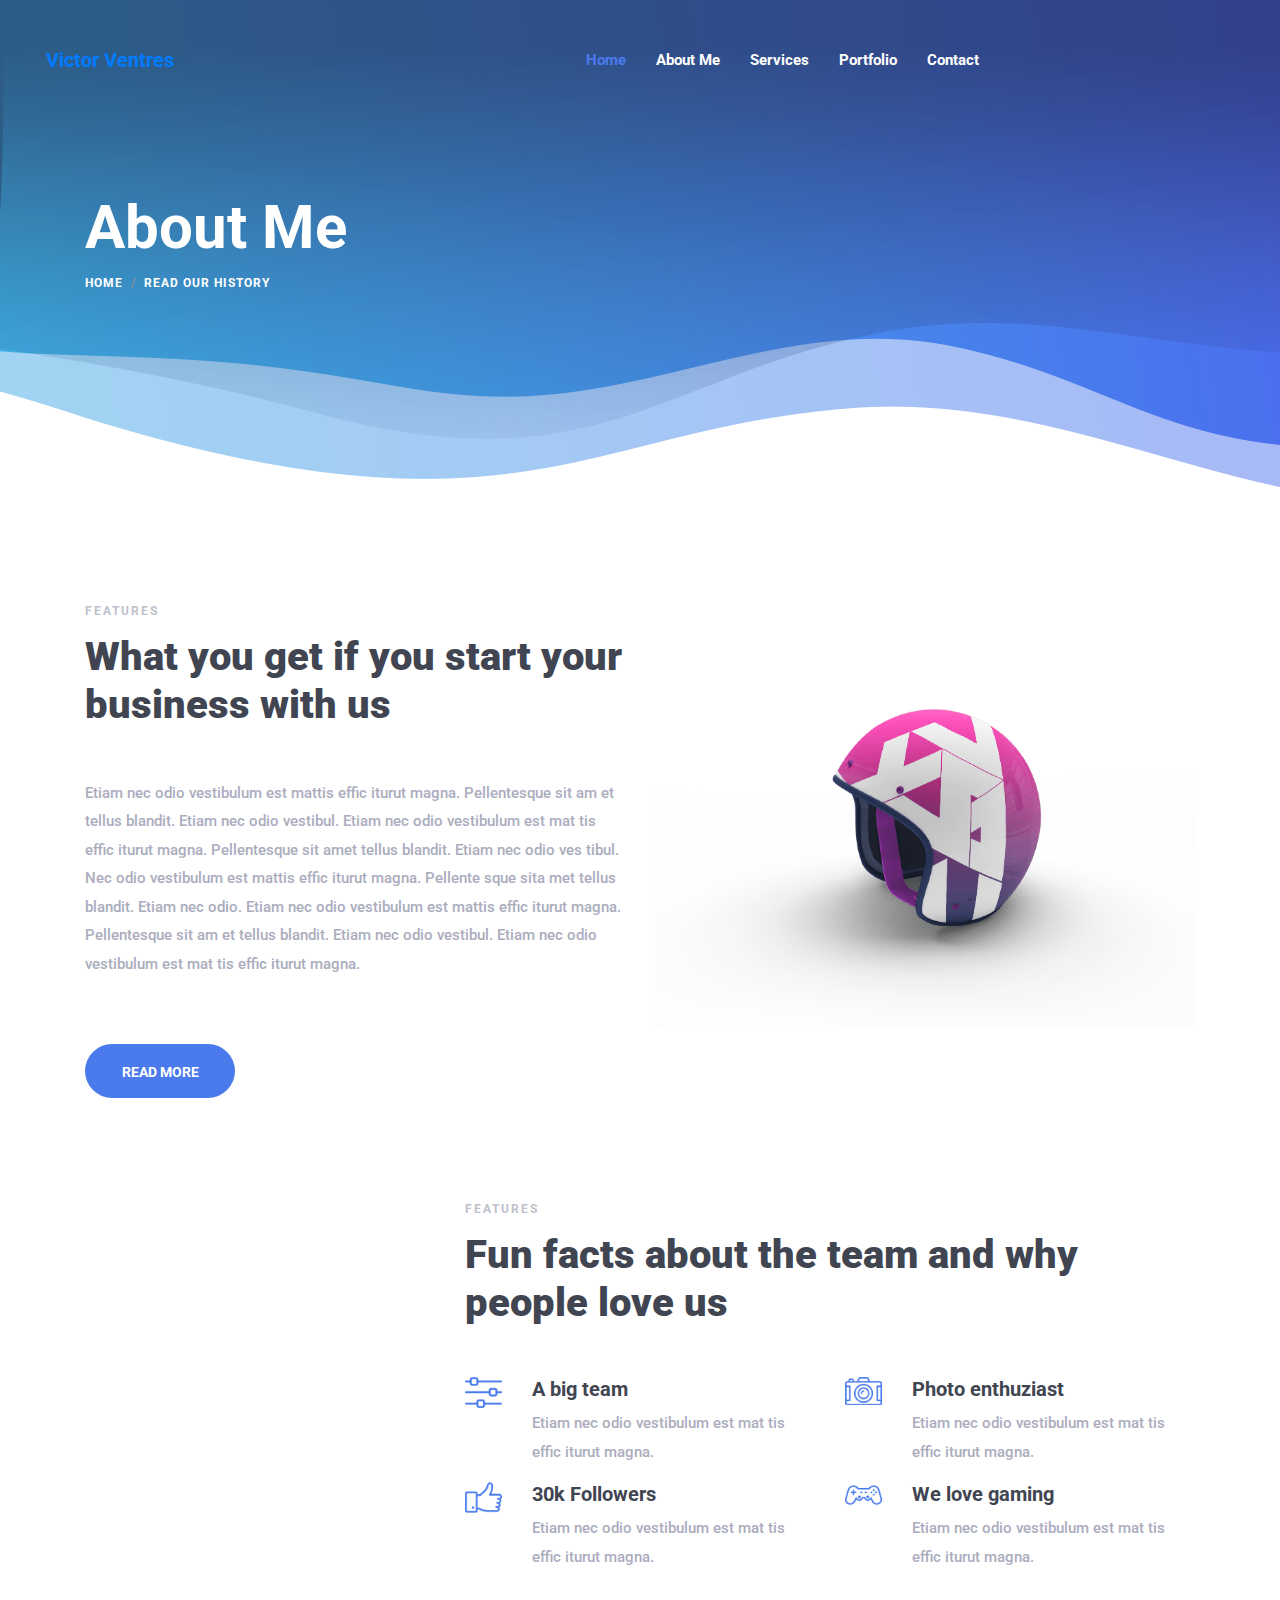
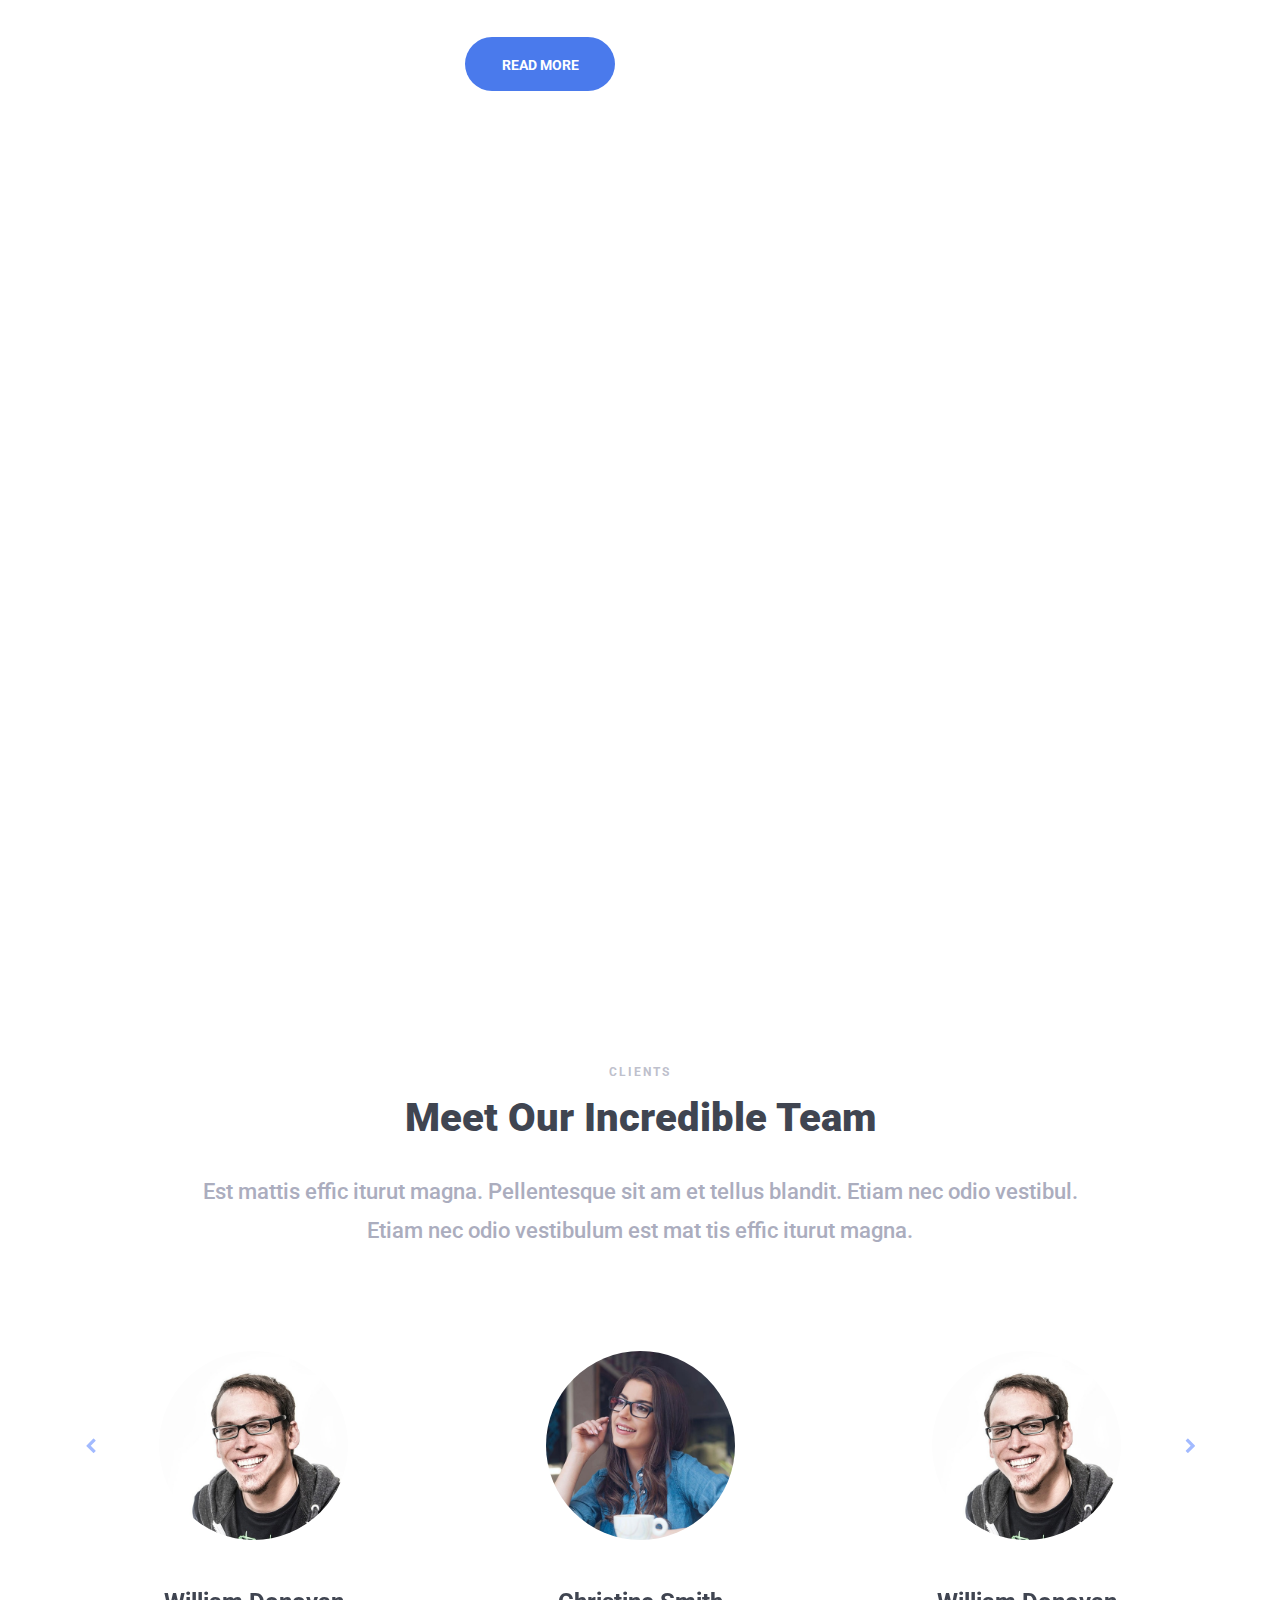
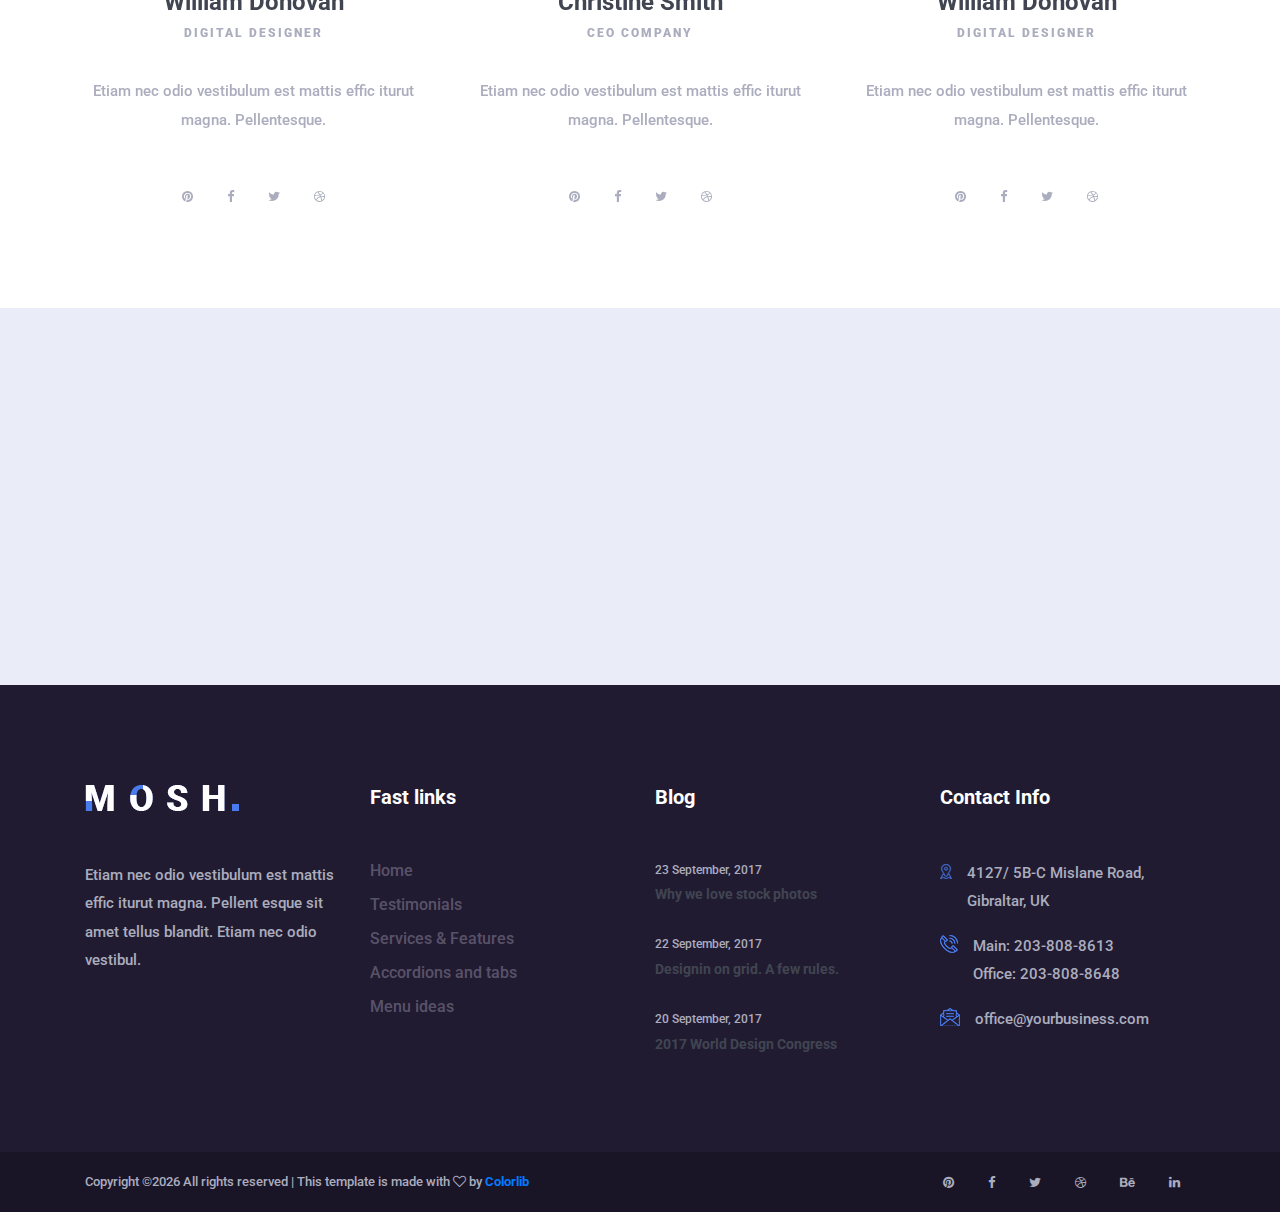
==== commit bd577c66: "re-init" ====
--- a/about.html
+++ b/about.html
@@ -29,7 +29,7 @@
     </div>
 
     <!-- ***** Header Area Start ***** -->
-    <header class="header_area">
+    <header class="header_area clearfix">
         <div class="container-fluid h-100">
             <div class="row h-100">
                 <!-- Menu Area Start -->
@@ -37,49 +37,30 @@
                     <div class="menu_area h-100">
                         <nav class="navbar h-100 navbar-expand-lg align-items-center">
                             <!-- Logo -->
-                            <a class="navbar-brand" href="index.html"><img src="img/core-img/logo.png" alt="logo"></a>
+                            <a class="navbar-brand" href="index.html">
+                                <!-- <img src="img/core-img/logo.png" alt="logo"> -->
+                                Victor Ventres</a>
 
                             <!-- Menu Area -->
-                            <button class="navbar-toggler" type="button" data-toggle="collapse" data-target="#mosh-navbar" aria-controls="mosh-navbar" aria-expanded="false" aria-label="Toggle navigation"><span class="navbar-toggler-icon"></span></button>
+                            <button class="navbar-toggler" type="button" data-toggle="collapse" data-target="#mosh-navbar" aria-controls="mosh-navbar" aria-expanded="false" aria-label="Toggle navigation"><span
+                                    class="navbar-toggler-icon"></span></button>
 
                             <div class="collapse navbar-collapse justify-content-end" id="mosh-navbar">
                                 <ul class="navbar-nav animated" id="nav">
                                     <li class="nav-item active"><a class="nav-link" href="index.html">Home</a></li>
-                                    <li class="nav-item dropdown">
-                                        <a class="nav-link dropdown-toggle" href="#" id="moshDropdown" role="button" data-toggle="dropdown" aria-haspopup="true" aria-expanded="false">Pages</a>
-                                        <div class="dropdown-menu" aria-labelledby="moshDropdown">
-                                            <a class="dropdown-item" href="index.html">Home</a>
-                                            <a class="dropdown-item" href="about.html">About Us</a>
-                                            <a class="dropdown-item" href="services.html">Services</a>
-                                            <a class="dropdown-item" href="portfolio.html">Portfolio</a>
-                                            <a class="dropdown-item" href="blog.html">Blog</a>
-                                            <a class="dropdown-item" href="contact.html">Contact</a>
-                                            <div class="dropdown-divider"></div>
-                                            <a class="dropdown-item" href="elements.html">Elements</a>
-                                        </div>
-                                    </li>
-                                    <li class="nav-item"><a class="nav-link" href="about.html">About Us</a></li>
+                                    <li class="nav-item"><a class="nav-link" href="about.html">About Me</a></li>
                                     <li class="nav-item"><a class="nav-link" href="services.html">Services</a></li>
                                     <li class="nav-item"><a class="nav-link" href="portfolio.html">Portfolio</a></li>
-                                    <li class="nav-item"><a class="nav-link" href="blog.html">Blog</a></li>
                                     <li class="nav-item"><a class="nav-link" href="contact.html">Contact</a></li>
+                                    <li class="nav-item"><a class="nav-link"></a></li>
+                                    <li class="nav-item"><a class="nav-link"></a></li>
+                                    <li class="nav-item"><a class="nav-link"></a></li>
+                                    <li class="nav-item"><a class="nav-link"></a></li>
+                                    <li class="nav-item"><a class="nav-link"></a></li>
+                                    <li class="nav-item"><a class="nav-link"></a></li>
+                                    <li class="nav-item"><a class="nav-link"></a></li>
+                                    <li class="nav-item"><a class="nav-link"></a></li>
                                 </ul>
-                                <!-- Search Form Area Start -->
-                                <div class="search-form-area animated">
-                                    <form action="#" method="post">
-                                        <input type="search" name="search" id="search" placeholder="Type keywords &amp; hit enter">
-                                        <button type="submit" class="d-none"><img src="img/core-img/search-icon.png" alt="Search"></button>
-                                    </form>
-                                </div>
-                                <!-- Search btn -->
-                                <div class="search-button">
-                                    <a href="#" id="search-btn"><img src="img/core-img/search-icon.png" alt="Search"></a>
-                                </div>
-                                <!-- Login/Register btn -->
-                                <div class="login-register-btn">
-                                    <a href="#">Login</a>
-                                    <a href="#">/ Register</a>
-                                </div>
                             </div>
                         </nav>
                     </div>
@@ -95,7 +76,7 @@
             <div class="row h-100 align-items-center">
                 <div class="col-12">
                     <div class="bradcumbContent">
-                        <h2>About Us</h2>
+                        <h2>About Me</h2>
                         <nav aria-label="breadcrumb">
                             <ol class="breadcrumb">
                                 <li class="breadcrumb-item"><a href="#">Home</a></li>
@@ -109,7 +90,7 @@
     </div>
     <!-- ***** Breadcumb Area End ***** -->
 
-    <!-- ***** About Us Area Start ***** -->
+    <!-- ***** About Me Area Start ***** -->
     <section class="mosh-aboutUs-area section_padding_100_0">
         <div class="container">
             <div class="row align-items-center">
@@ -119,7 +100,9 @@
                             <p>Features</p>
                             <h2>What you get if you start your business with us</h2>
                         </div>
-                        <p>Etiam nec odio vestibulum est mattis effic iturut magna. Pellentesque sit am et tellus blandit. Etiam nec odio vestibul. Etiam nec odio vestibulum est mat tis effic iturut magna. Pellentesque sit amet tellus blandit. Etiam nec odio ves tibul. Nec odio vestibulum est mattis effic iturut magna. Pellente sque sita met tellus blandit. Etiam nec odio. Etiam nec odio vestibulum est mattis effic iturut magna. Pellentesque sit am et tellus blandit. Etiam nec odio vestibul. Etiam nec odio vestibulum est mat tis effic iturut magna.</p>
+                        <p>Etiam nec odio vestibulum est mattis effic iturut magna. Pellentesque sit am et tellus blandit. Etiam nec odio vestibul. Etiam nec odio vestibulum est mat tis effic iturut magna. Pellentesque sit amet tellus blandit. Etiam
+                            nec odio ves tibul. Nec odio vestibulum est mattis effic iturut magna. Pellente sque sita met tellus blandit. Etiam nec odio. Etiam nec odio vestibulum est mattis effic iturut magna. Pellentesque sit am et tellus blandit.
+                            Etiam nec odio vestibul. Etiam nec odio vestibulum est mat tis effic iturut magna.</p>
                         <a href="#" class="btn mosh-btn mt-50">Read More</a>
                     </div>
                 </div>
@@ -131,7 +114,7 @@
             </div>
         </div>
     </section>
-    <!-- ***** About Us Area End ***** -->
+    <!-- ***** About Me Area End ***** -->
 
     <!-- ***** Features Area Start ***** -->
     <section class="mosh-about-features-area section_padding_100">
@@ -219,7 +202,8 @@
                                 <p>Features</p>
                                 <h2>Fun facts about the team and why people love us</h2>
                             </div>
-                            <p>Etiam nec odio vestibulum est mattis effic iturut magna. Pellentesque sit am et tellus blandit. Etiam nec odio vestibul. Etiam nec odio vestibulum est mat tis effic iturut magna. Pellentesque sit amet tellus blandit. Etiam nec odio ves tibul. Nec odio vestibulum est mattis effic iturut magna. Pellente sque sita met tellus blandit. Etiam nec odio.</p>
+                            <p>Etiam nec odio vestibulum est mattis effic iturut magna. Pellentesque sit am et tellus blandit. Etiam nec odio vestibul. Etiam nec odio vestibulum est mat tis effic iturut magna. Pellentesque sit amet tellus blandit.
+                                Etiam nec odio ves tibul. Nec odio vestibulum est mattis effic iturut magna. Pellente sque sita met tellus blandit. Etiam nec odio.</p>
                             <div class="ceo-meta-data d-flex align-items-center mt-50">
                                 <div class="ceo-thumb bg-img" style="background-image: url(img/bg-img/ceo.jpg);"></div>
                                 <div class="ceo-name">
@@ -442,10 +426,13 @@
                     <div class="col-12 h-100">
                         <div class="footer-bottom-content h-100 d-md-flex justify-content-between align-items-center">
                             <div class="copyright-text">
-                                <p><!-- Link back to Colorlib can't be removed. Template is licensed under CC BY 3.0. -->
-Copyright &copy;<script>document.write(new Date().getFullYear());</script> All rights reserved | This template is made with <i class="fa fa-heart-o" aria-hidden="true"></i> by <a href="https://colorlib.com" target="_blank">Colorlib</a>
-<!-- Link back to Colorlib can't be removed. Template is licensed under CC BY 3.0. -->
-</p>
+                                <p>
+                                    <!-- Link back to Colorlib can't be removed. Template is licensed under CC BY 3.0. -->
+                                    Copyright &copy;<script>
+                                        document.write(new Date().getFullYear());
+                                    </script> All rights reserved | This template is made with <i class="fa fa-heart-o" aria-hidden="true"></i> by <a href="https://colorlib.com" target="_blank">Colorlib</a>
+                                    <!-- Link back to Colorlib can't be removed. Template is licensed under CC BY 3.0. -->
+                                </p>
                             </div>
                             <div class="footer-social-info">
                                 <a href="#"><i class="fa fa-pinterest" aria-hidden="true"></i></a>
@@ -475,4 +462,4 @@
     <script src="js/active.js"></script>
 </body>
 
-</html>+</html>
--- a/style.css
+++ b/style.css
@@ -1,5 +1,4 @@
 /* [Master Stylesheet] */
-
 /* ------------------------------------------------
 :: Template Name: Mosh - Creative Business Template
 :: Template Author: Colorlib
@@ -9,9 +8,7 @@
 :: Version: v1.0.0
 :: Created: 01/02/2018
 ------------------------------------------------ */
-
 @import url('https://fonts.googleapis.com/css?family=Roboto:400,500,700,900');
-
 @import 'css/bootstrap.min.css';
 @import 'css/owl.carousel.min.css';
 @import 'css/animate.css';
@@ -21,7 +18,6 @@
 /* --------------------------
 :: 1.0 Base CSS Start
 -------------------------- */
-
 * {
     margin: 0;
     padding: 0;
@@ -238,6 +234,7 @@
         -webkit-transform: rotate(0deg);
         transform: rotate(0deg);
     }
+
     100% {
         -webkit-transform: rotate(360deg);
         transform: rotate(360deg);
@@ -249,6 +246,7 @@
         -webkit-transform: rotate(0deg);
         transform: rotate(0deg);
     }
+
     100% {
         -webkit-transform: rotate(360deg);
         transform: rotate(360deg);
@@ -288,7 +286,7 @@
     margin-bottom: 100px;
 }
 
-.section-heading > p {
+.section-heading>p {
     font-weight: 700;
     color: #bec0cc;
     font-size: 12px;
@@ -297,13 +295,13 @@
     letter-spacing: 2px;
 }
 
-.section-heading > h2 {
+.section-heading>h2 {
     font-size: 40px;
     margin: 0;
     font-weight: 900;
 }
 
-.section-heading > h5 {
+.section-heading>h5 {
     font-size: 22px;
     color: #abadbe;
     line-height: 1.8;
@@ -361,7 +359,6 @@
 /* --------------------------
 :: 2.0 Header Area CSS
 -------------------------- */
-
 .header_area {
     left: 0;
     position: absolute;
@@ -416,7 +413,7 @@
     color: #fff;
 }
 
-.search-button > a {
+.search-button>a {
     margin: 0 80px;
 }
 
@@ -426,7 +423,6 @@
 }
 
 /* Search Form CSS */
-
 .search-form-area {
     width: auto;
     height: 50px;
@@ -457,7 +453,6 @@
 }
 
 /* Sticky CSS */
-
 .header_area.sticky {
     background-color: #25499f;
     box-shadow: 0 6px 20px rgba(0, 0, 0, 0.15);
@@ -470,7 +465,6 @@
 /* --------------------------
 :: 3.0 Welcome Area CSS
 -------------------------- */
-
 .welcome_area {
     position: relative;
     z-index: 2;
@@ -540,7 +534,6 @@
 /* -------------------------
 :: 4.0 Service Area
 ------------------------- */
-
 .mosh-service-slides {
     position: relative;
     z-index: 1;
@@ -589,8 +582,7 @@
 /* -------------------------
 :: 5.0 Clients Area
 ------------------------- */
-
-.clients-logo-area > a > img {
+.clients-logo-area>a>img {
     max-width: 170px;
     height: auto;
 }
@@ -598,14 +590,13 @@
 /* -------------------------
 :: 6.0 Features Area
 ------------------------- */
-
 .mosh-features-area {
     background-color: #211b31;
     position: relative;
     z-index: 1;
 }
 
-.features-img > img {
+.features-img>img {
     width: 40%;
     position: absolute;
     bottom: -30px;
@@ -668,7 +659,6 @@
 /* -------------------------
 :: 7.0 More Service Area
 ------------------------- */
-
 .single-more-service-area {
     -webkit-box-flex: 0;
     -ms-flex: 0 0 25%;
@@ -685,11 +675,11 @@
     box-shadow: 0 10px 20px 10px rgba(0, 0, 0, 0.1);
 }
 
-.more-service-content > img {
+.more-service-content>img {
     margin-bottom: 40px;
 }
 
-.more-service-content > h4 {
+.more-service-content>h4 {
     margin-bottom: 30px;
     text-transform: capitalize;
 }
@@ -697,13 +687,12 @@
 /* -------------------------
 :: 8.0 Portfolio Area
 ------------------------- */
-
 .portfolio-menu {
     margin-bottom: 100px;
     margin-top: -10px;
 }
 
-.portfolio-menu > p {
+.portfolio-menu>p {
     display: inline-block;
     padding: 0 15px;
     cursor: pointer;
@@ -712,7 +701,7 @@
     margin-bottom: 0;
 }
 
-.portfolio-menu > p:hover {
+.portfolio-menu>p:hover {
     color: #4a7aec;
 }
 
@@ -725,13 +714,13 @@
     overflow: hidden
 }
 
-.single_gallery_item > img {
+.single_gallery_item>img {
     width: 100%;
     -webkit-transition-duration: 500ms;
     transition-duration: 500ms;
 }
 
-.single_gallery_item:hover > img {
+.single_gallery_item:hover>img {
     -webkit-transform: scale(1.1);
     transform: scale(1.1);
     filter: url('data:image/svg+xml;charset=utf-8,<svg xmlns="http://www.w3.org/2000/svg"><filter id="filter"><feGaussianBlur stdDeviation="8" /></filter></svg>#filter');
@@ -764,7 +753,7 @@
     margin-bottom: 10px;
 }
 
-.port-hover-text > a {
+.port-hover-text>a {
     color: #fff;
     font-size: 15px;
 }
@@ -772,7 +761,6 @@
 /* -------------------------
 :: 9.0 Workflow Area
 ------------------------- */
-
 .workflow-img {
     position: relative;
     z-index: -10;
@@ -781,13 +769,13 @@
     background-repeat: no-repeat;
 }
 
-.single-workflow-area > h2 {
+.single-workflow-area>h2 {
     font-size: 16px;
     -webkit-box-flex: 0;
     -ms-flex: 0 0 47px;
     flex: 0 0 47px;
-    width: 47px!important;
-    height: 47px!important;
+    width: 47px !important;
+    height: 47px !important;
     text-align: center;
     background-color: #f3f5f9;
     line-height: 47px;
@@ -832,7 +820,6 @@
 /* -------------------------
 :: 10.0 CTA Area
 ------------------------- */
-
 .mosh-call-to-action-area {
     position: relative;
     z-index: 1;
@@ -852,7 +839,6 @@
 /* -------------------------
 :: 11.0 FAQ Area
 ------------------------- */
-
 .panel {
     background-color: #fff;
     border: 0 solid transparent;
@@ -927,7 +913,6 @@
 /* --------------------------
 :: 12.0 Footer Area CSS
 -------------------------- */
-
 .footer-area {
     position: relative;
     z-index: 1;
@@ -939,34 +924,34 @@
     margin-bottom: 50px;
 }
 
-.single-footer-widget ul > li > a {
+.single-footer-widget ul>li>a {
     color: rgba(226, 219, 243, 0.30);
-    margin-bottom: 10px!important;
+    margin-bottom: 10px !important;
     display: block;
     font-weight: 500;
 }
 
-.single-footer-widget ul > li > a:last-child {
+.single-footer-widget ul>li>a:last-child {
     margin-bottom: 0;
 }
 
-.single-footer-widget ul > li > a:hover {
+.single-footer-widget ul>li>a:hover {
     color: #ffffff;
 }
 
-.copyright-text > p {
+.copyright-text>p {
     margin-bottom: 0;
     font-size: 13px;
 }
 
-.footer-social-info > a {
+.footer-social-info>a {
     color: #abadbe;
     padding: 0 15px;
     display: inline-block;
     font-size: 13px;
 }
 
-.footer-social-info > a:hover {
+.footer-social-info>a:hover {
     color: #fff;
 }
 
@@ -978,22 +963,22 @@
     margin-bottom: 0;
 }
 
-.footer-single--blog-post .blog-post-date > p {
+.footer-single--blog-post .blog-post-date>p {
     font-size: 12px;
     margin-bottom: 5px;
     -webkit-transition-duration: 500ms;
     transition-duration: 500ms;
 }
 
-.footer-single--blog-post .blog-post-title > h6 {
+.footer-single--blog-post .blog-post-title>h6 {
     font-size: 14px;
     margin-bottom: 0;
     -webkit-transition-duration: 500ms;
     transition-duration: 500ms;
 }
 
-.footer-single--blog-post .blog-post-date > p:hover,
-.footer-single--blog-post .blog-post-title > h6:hover {
+.footer-single--blog-post .blog-post-date>p:hover,
+.footer-single--blog-post .blog-post-title>h6:hover {
     color: #4a7aec;
 }
 
@@ -1009,7 +994,6 @@
 /* --------------------
 :: 13.0 Breadcumb CSS
 -------------------- */
-
 .mosh-breadcumb-area {
     height: 500px;
     width: 100%;
@@ -1039,9 +1023,8 @@
 }
 
 /* -----------------------
-:: 14.0 About Us CSS
+:: 14.0 About Me CSS
 ----------------------- */
-
 .few-words-from-ceo {
     overflow-x: hidden;
 }
@@ -1071,7 +1054,7 @@
     color: #fff;
 }
 
-.few-words-text > p {
+.few-words-text>p {
     margin-bottom: 0;
 }
 
@@ -1101,7 +1084,6 @@
 /* -------------------------
 :: 15.0 Services Area CSS
 ------------------------- */
-
 .services-content-area {
     position: relative;
     z-index: 98;
@@ -1121,7 +1103,6 @@
 /* -------------------------
 :: 16.0 Team Member Area
 ------------------------- */
-
 .team-thumbnail {
     width: 189px;
     height: 189px;
@@ -1149,7 +1130,7 @@
     transition-duration: 500ms;
 }
 
-.team-thumbnail > img {
+.team-thumbnail>img {
     width: 100%;
     height: 100%;
     border-radius: 50%;
@@ -1180,7 +1161,7 @@
     margin-top: 30px;
 }
 
-.team-social-info > a {
+.team-social-info>a {
     font-size: 13px;
     color: #abadbe;
     display: inline-block;
@@ -1188,7 +1169,7 @@
 }
 
 .single-team-slide:hover .team-meta-info span,
-.team-social-info > a:hover {
+.team-social-info>a:hover {
     color: #4a7aec;
 }
 
@@ -1245,7 +1226,7 @@
     z-index: 1;
 }
 
-.subscribe-newsletter-content form > input {
+.subscribe-newsletter-content form>input {
     width: 60%;
     height: 55px;
     border-radius: 70px;
@@ -1256,7 +1237,7 @@
     color: #abadbe;
 }
 
-.subscribe-newsletter-content form > button {
+.subscribe-newsletter-content form>button {
     width: 150px;
     height: 55px;
     border-radius: 0 70px 70px 0;
@@ -1275,7 +1256,7 @@
     transition-duration: 500ms;
 }
 
-.subscribe-newsletter-content form > button:hover {
+.subscribe-newsletter-content form>button:hover {
     color: #fff;
     background-color: rgb(16, 54, 145);
 }
@@ -1283,7 +1264,6 @@
 /* -------------------------
 :: 17.0 Clients Area
 ------------------------- */
-
 .mosh-clients-testimonials-area {
     background-color: #211b31;
     position: relative;
@@ -1318,14 +1298,14 @@
     margin-top: 40px;
 }
 
-.testimonials-meta > h6 {
+.testimonials-meta>h6 {
     color: rgba(255, 255, 255, 0.5);
     margin-bottom: 5px;
     -webkit-transition-duration: 500ms;
     transition-duration: 500ms;
 }
 
-.testimonials-meta > p {
+.testimonials-meta>p {
     margin-bottom: 0;
     font-weight: 700;
     letter-spacing: 2px;
@@ -1392,8 +1372,8 @@
     display: block;
 }
 
-.single-testimonial-area:hover .testimonials-meta > h6,
-.testimonials-slides .center .single-testimonial-area .testimonials-meta > h6 {
+.single-testimonial-area:hover .testimonials-meta>h6,
+.testimonials-slides .center .single-testimonial-area .testimonials-meta>h6 {
     color: #fff;
 }
 
@@ -1402,7 +1382,6 @@
 }
 
 /* Sonar CSS */
-
 .testimonial-thumb:before {
     content: '';
     display: inline-block;
@@ -1426,11 +1405,13 @@
         opacity: 0;
         -ms-filter: "progid:DXImageTransform.Microsoft.Alpha(Opacity=0)";
     }
+
     50% {
         opacity: 0.5;
         -ms-filter: "progid:DXImageTransform.Microsoft.Alpha(Opacity=50)";
         box-shadow: 0 0 0 3px #4a7aec, 0 0 5px 5px #4a7aec, 0 0 0 5px #4a7aec;
     }
+
     100% {
         box-shadow: 0 0 0 3px #4a7aec, 0 0 5px 5px #4a7aec, 0 0 0 5px #4a7aec;
         -webkit-transform: scale(1.4);
@@ -1440,17 +1421,18 @@
     }
 }
 
-
 @keyframes sonar-effect {
     0% {
         opacity: 0;
         -ms-filter: "progid:DXImageTransform.Microsoft.Alpha(Opacity=0)";
     }
+
     50% {
         opacity: 0.5;
         -ms-filter: "progid:DXImageTransform.Microsoft.Alpha(Opacity=50)";
         box-shadow: 0 0 0 3px #4a7aec, 0 0 5px 5px #4a7aec, 0 0 0 5px #4a7aec;
     }
+
     100% {
         box-shadow: 0 0 0 3px #4a7aec, 0 0 5px 5px #4a7aec, 0 0 0 5px #4a7aec;
         -webkit-transform: scale(1.4);
@@ -1472,18 +1454,17 @@
     color: #fff;
 }
 
-.skills-text > p {
+.skills-text>p {
     padding-right: 30px;
 }
 
-.skills-text > p:last-child {
+.skills-text>p:last-child {
     padding-right: 0;
 }
 
 /* -----------------------
 :: 18.0 Blog Area CSS
 ----------------------- */
-
 .blog-area {
     position: relative;
     z-index: 5;
@@ -1523,7 +1504,7 @@
     color: #4a7aec;
 }
 
-.single-blog > a {
+.single-blog>a {
     color: #6270ff;
     font-size: 14px;
     text-transform: uppercase;
@@ -1556,7 +1537,7 @@
     z-index: 1;
 }
 
-.blog-post-search-widget form > input {
+.blog-post-search-widget form>input {
     width: 100%;
     height: 50px;
     border-top: none;
@@ -1566,7 +1547,7 @@
     border-bottom: 2px solid #e6e7f4;
 }
 
-.blog-post-search-widget form > button {
+.blog-post-search-widget form>button {
     position: absolute;
     right: 0;
     top: 0;
@@ -1579,16 +1560,16 @@
     cursor: pointer
 }
 
-.blog-post-archives > h5,
-.blog-post-categories > h5,
-.latest-blog-posts > h5,
-.instagram-feeds > h5 {
+.blog-post-archives>h5,
+.blog-post-categories>h5,
+.latest-blog-posts>h5,
+.instagram-feeds>h5 {
     font-size: 18px;
     margin-bottom: 30px;
 }
 
-.blog-post-archives ul > li > a,
-.blog-post-categories ul > li > a {
+.blog-post-archives ul>li>a,
+.blog-post-categories ul>li>a {
     color: #abadbe;
     font-size: 15px;
     display: block;
@@ -1596,13 +1577,13 @@
     font-weight: 500;
 }
 
-.latest-blog-post-content h6 > a {
+.latest-blog-post-content h6>a {
     color: #404551;
 }
 
-.latest-blog-post-content h6 > a:hover,
-.blog-post-archives ul > li > a:hover,
-.blog-post-categories ul > li > a:hover {
+.latest-blog-post-content h6>a:hover,
+.blog-post-archives ul>li>a:hover,
+.blog-post-categories ul>li>a:hover {
     color: #4a7aec;
 }
 
@@ -1618,7 +1599,7 @@
     margin-right: 20px;
 }
 
-.instagram-feeds ul > li {
+.instagram-feeds ul>li {
     width: calc(33.3333333% - 8px);
     margin: 4px;
     display: inline-block;
@@ -1628,7 +1609,6 @@
 /* ----------------------
 :: 19.0 Contact Page CSS
 ---------------------- */
-
 .contact-form-area h2,
 .contact-information h2 {
     font-size: 40px;
@@ -1660,13 +1640,13 @@
     height: 140px;
 }
 
-.contact-social-info > a {
+.contact-social-info>a {
     color: #cbcddc;
     padding: 0 10px;
     display: inline-block;
 }
 
-.contact-social-info > a:hover {
+.contact-social-info>a:hover {
     color: #4a7aec;
 }
 
@@ -1678,7 +1658,6 @@
 /* -----------------------
 :: 20.0 Elements Area CSS
 ----------------------- */
-
 .elements-title h2 {
     margin-bottom: 60px;
     font-size: 24px;
@@ -1714,17 +1693,17 @@
     width: 100%;
 }
 
-.mosh-cool-facts-area .counter-area > h3 {
+.mosh-cool-facts-area .counter-area>h3 {
     color: #4a7aec;
     font-size: 60px;
     margin-bottom: 0;
     line-height: 1;
 }
 
-.mosh-cool-facts-area .cool-facts-content > p {
+.mosh-cool-facts-area .cool-facts-content>p {
     color: #292d4f;
 }
 
 /* --------------------------------
 ============= The End =============
----------------------------------*/+---------------------------------*/
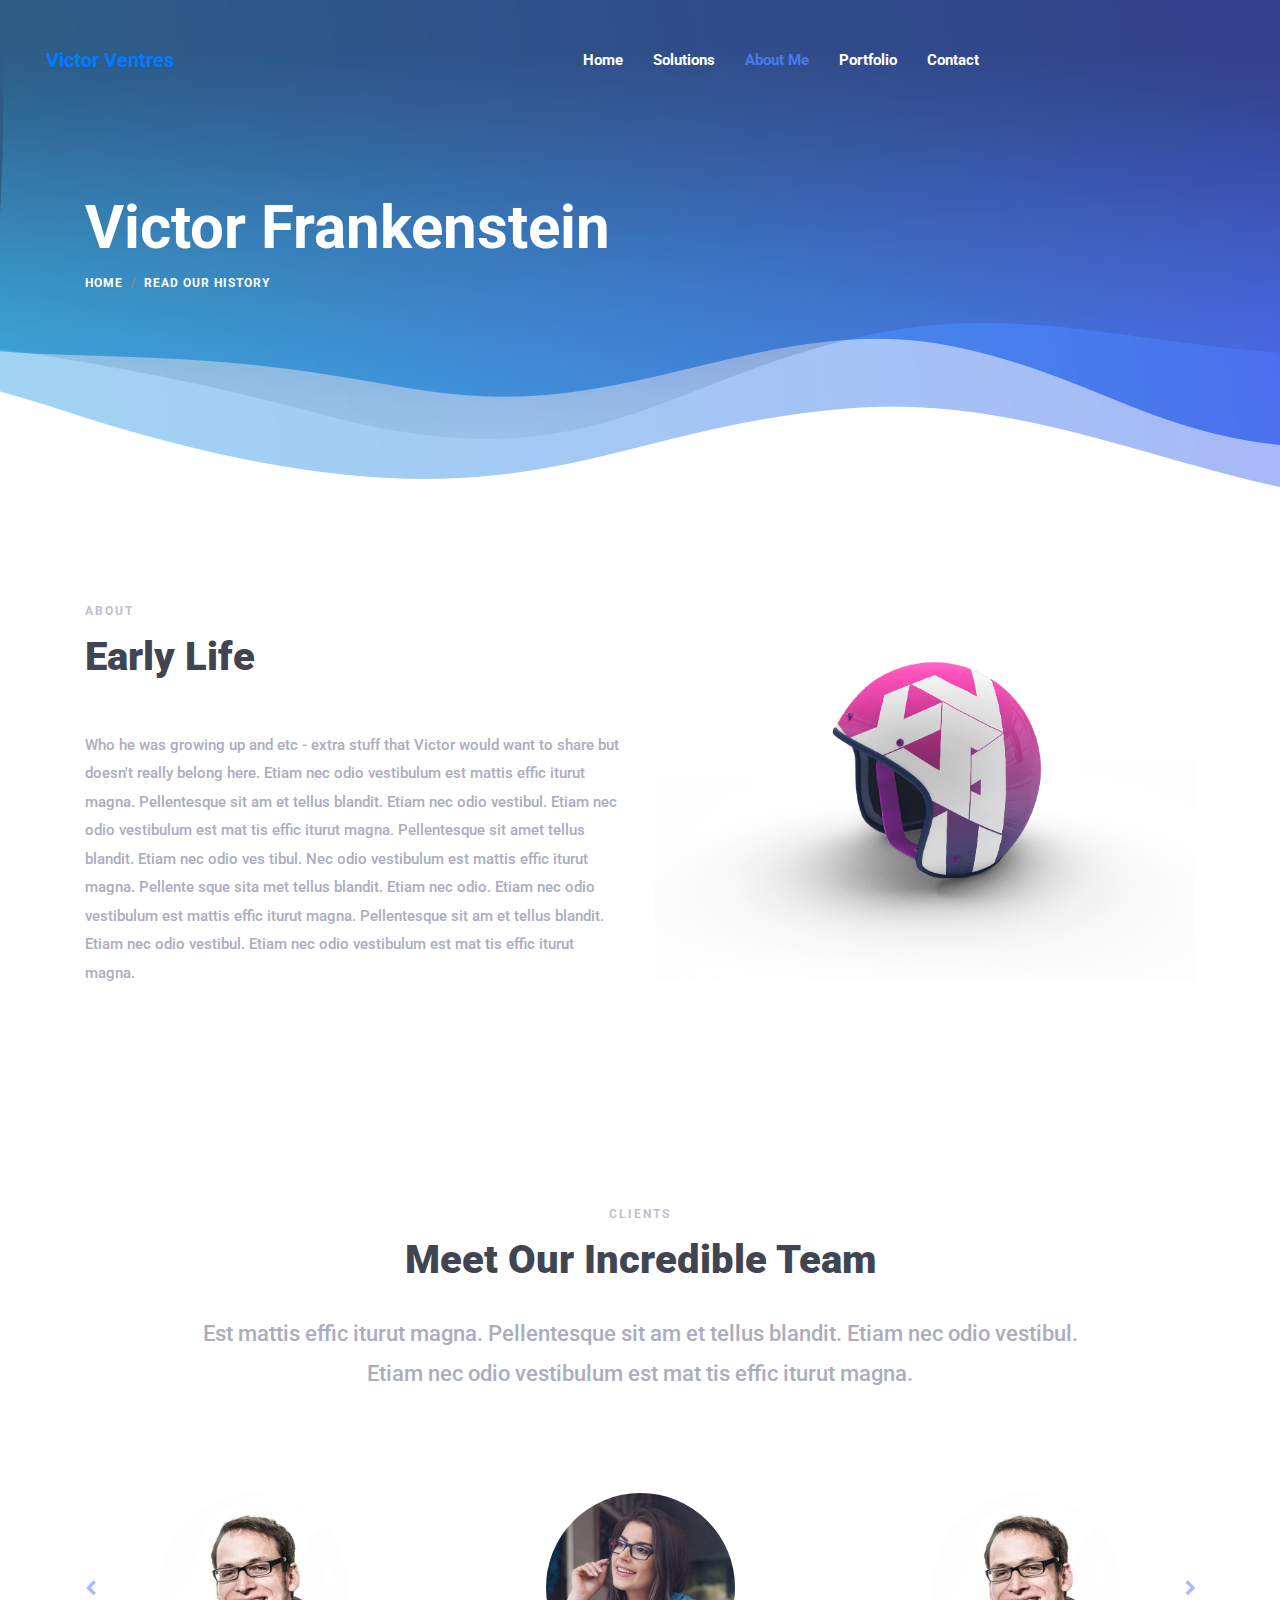
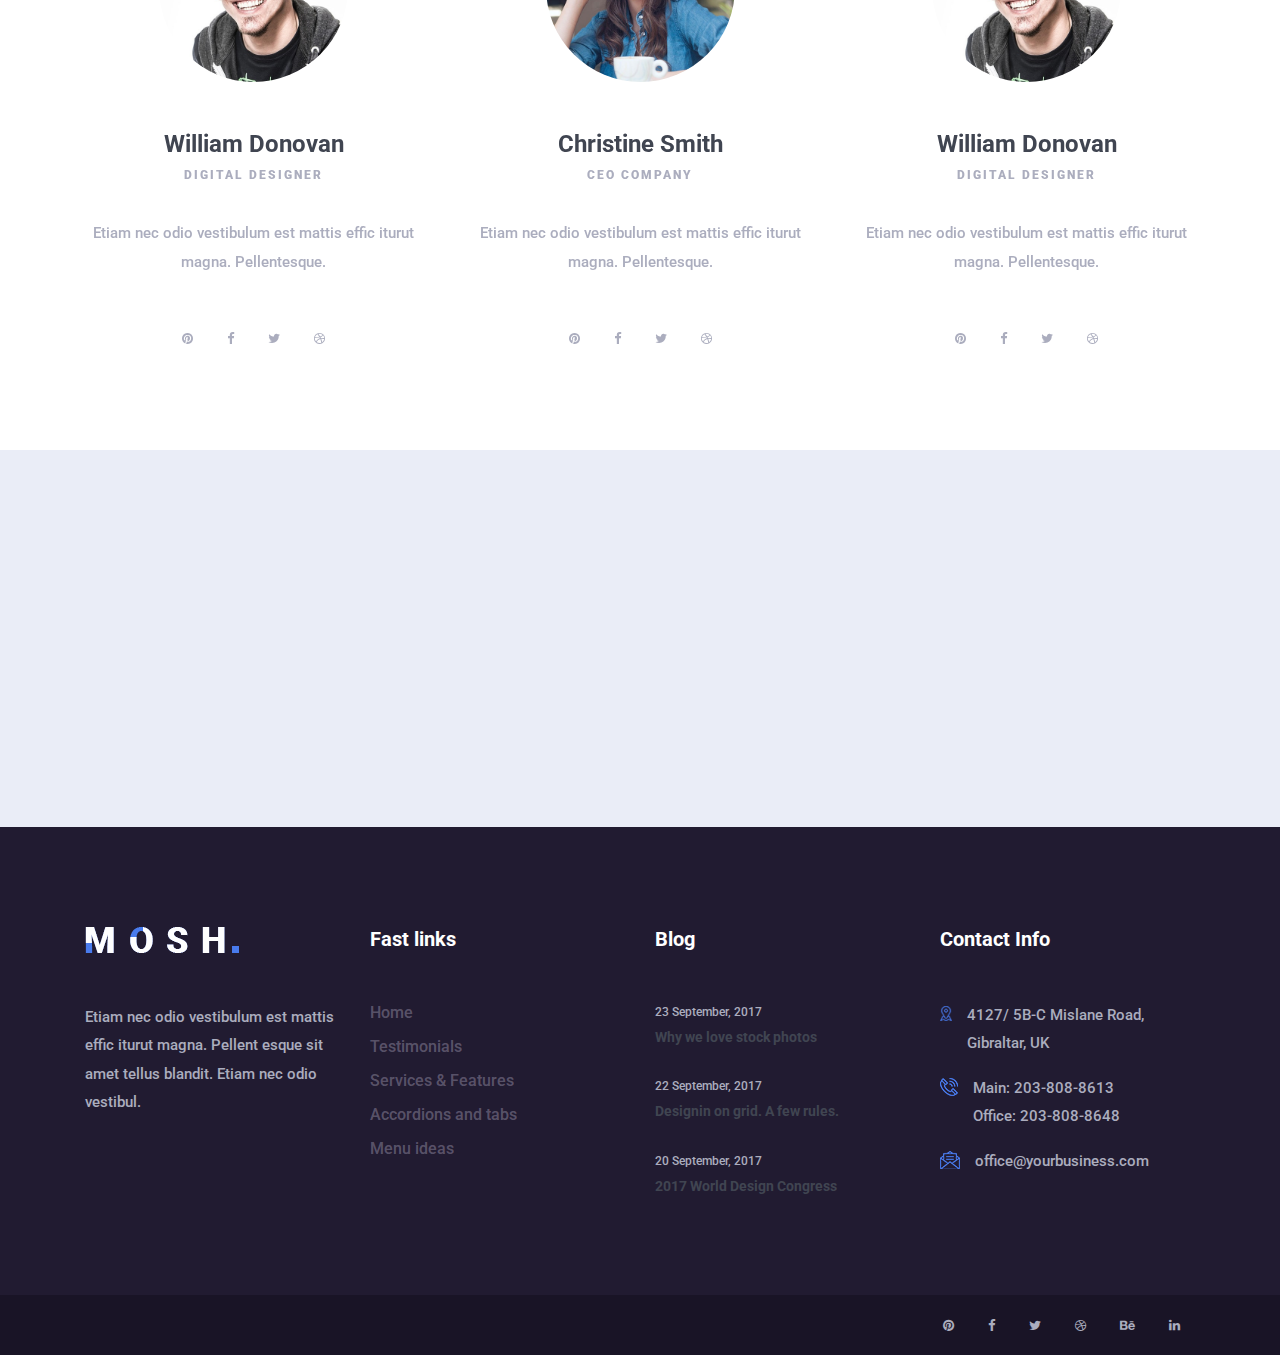
==== commit 12b1659b: "fix headers" ====
--- a/about.html
+++ b/about.html
@@ -47,9 +47,9 @@
 
                             <div class="collapse navbar-collapse justify-content-end" id="mosh-navbar">
                                 <ul class="navbar-nav animated" id="nav">
-                                    <li class="nav-item active"><a class="nav-link" href="index.html">Home</a></li>
-                                    <li class="nav-item"><a class="nav-link" href="about.html">About Me</a></li>
-                                    <li class="nav-item"><a class="nav-link" href="services.html">Services</a></li>
+                                    <li class="nav-item "><a class="nav-link" href="index.html">Home</a></li>
+                                    <li class="nav-item"><a class="nav-link" href="services.html">Solutions</a></li>
+                                    <li class="nav-item active"><a class="nav-link" href="about.html">About Me</a></li>
                                     <li class="nav-item"><a class="nav-link" href="portfolio.html">Portfolio</a></li>
                                     <li class="nav-item"><a class="nav-link" href="contact.html">Contact</a></li>
                                     <li class="nav-item"><a class="nav-link"></a></li>
@@ -76,7 +76,7 @@
             <div class="row h-100 align-items-center">
                 <div class="col-12">
                     <div class="bradcumbContent">
-                        <h2>About Me</h2>
+                        <h2>Victor Frankenstein</h2>
                         <nav aria-label="breadcrumb">
                             <ol class="breadcrumb">
                                 <li class="breadcrumb-item"><a href="#">Home</a></li>
@@ -91,19 +91,19 @@
     <!-- ***** Breadcumb Area End ***** -->
 
     <!-- ***** About Me Area Start ***** -->
-    <section class="mosh-aboutUs-area section_padding_100_0">
+    <section class="mosh-aboutUs-area section_padding_100">
         <div class="container">
             <div class="row align-items-center">
                 <div class="col-12 col-md-6">
                     <div class="mosh-about-us-content">
                         <div class="section-heading">
-                            <p>Features</p>
-                            <h2>What you get if you start your business with us</h2>
-                        </div>
-                        <p>Etiam nec odio vestibulum est mattis effic iturut magna. Pellentesque sit am et tellus blandit. Etiam nec odio vestibul. Etiam nec odio vestibulum est mat tis effic iturut magna. Pellentesque sit amet tellus blandit. Etiam
+                            <p>About</p>
+                            <h2>Early Life</h2>
+                        </div>
+                        <p>Who he was growing up and etc - extra stuff that Victor would want to share but doesn't really belong here. Etiam nec odio vestibulum est mattis effic iturut magna. Pellentesque sit am et tellus blandit. Etiam nec odio vestibul. Etiam nec odio vestibulum est mat tis effic iturut magna. Pellentesque sit amet tellus blandit. Etiam
                             nec odio ves tibul. Nec odio vestibulum est mattis effic iturut magna. Pellente sque sita met tellus blandit. Etiam nec odio. Etiam nec odio vestibulum est mattis effic iturut magna. Pellentesque sit am et tellus blandit.
                             Etiam nec odio vestibul. Etiam nec odio vestibulum est mat tis effic iturut magna.</p>
-                        <a href="#" class="btn mosh-btn mt-50">Read More</a>
+                        <!-- <a href="#" class="btn mosh-btn mt-50">Read More</a> -->
                     </div>
                 </div>
                 <div class="col-12 col-md-6">
@@ -115,110 +115,6 @@
         </div>
     </section>
     <!-- ***** About Me Area End ***** -->
-
-    <!-- ***** Features Area Start ***** -->
-    <section class="mosh-about-features-area section_padding_100">
-        <div class="container">
-            <div class="row align-items-center">
-
-                <div class="col-12 col-md-4">
-                    <div class="mosh-features-thumb wow fadeIn" data-wow-delay="0.5s">
-                        <img src="img/bg-img/features-2.png" alt="">
-                    </div>
-                </div>
-
-                <div class="col-12 col-md-8">
-                    <div class="mosh-about-us-content">
-                        <div class="section-heading">
-                            <p>Features</p>
-                            <h2>Fun facts about the team and why people love us</h2>
-                        </div>
-                        <div class="row">
-                            <!-- Single Feature Area -->
-                            <div class="col-12 col-sm-6">
-                                <div class="single-feature-area d-flex">
-                                    <div class="feature-icon mr-30">
-                                        <img src="img/core-img/settings-2.png" alt="">
-                                    </div>
-                                    <div class="feature-content">
-                                        <h5>A big team</h5>
-                                        <p>Etiam nec odio vestibulum est mat tis effic iturut magna.</p>
-                                    </div>
-                                </div>
-                            </div>
-                            <!-- Single Feature Area -->
-                            <div class="col-12 col-sm-6">
-                                <div class="single-feature-area d-flex">
-                                    <div class="feature-icon mr-30">
-                                        <img src="img/core-img/photo-camera.png" alt="">
-                                    </div>
-                                    <div class="feature-content">
-                                        <h5>Photo enthuziast</h5>
-                                        <p>Etiam nec odio vestibulum est mat tis effic iturut magna.</p>
-                                    </div>
-                                </div>
-                            </div>
-                            <!-- Single Feature Area -->
-                            <div class="col-12 col-sm-6">
-                                <div class="single-feature-area d-flex">
-                                    <div class="feature-icon mr-30">
-                                        <img src="img/core-img/like.png" alt="">
-                                    </div>
-                                    <div class="feature-content">
-                                        <h5>30k Followers</h5>
-                                        <p>Etiam nec odio vestibulum est mat tis effic iturut magna.</p>
-                                    </div>
-                                </div>
-                            </div>
-                            <!-- Single Feature Area -->
-                            <div class="col-12 col-sm-6">
-                                <div class="single-feature-area d-flex">
-                                    <div class="feature-icon mr-30">
-                                        <img src="img/core-img/gamepad.png" alt="">
-                                    </div>
-                                    <div class="feature-content">
-                                        <h5>We love gaming</h5>
-                                        <p>Etiam nec odio vestibulum est mat tis effic iturut magna.</p>
-                                    </div>
-                                </div>
-                            </div>
-                        </div>
-                        <a href="#" class="btn mosh-btn mt-50">Read More</a>
-                    </div>
-                </div>
-            </div>
-        </div>
-    </section>
-    <!-- ***** Features Area End ***** -->
-
-    <!-- ***** Few Words Area Start ***** -->
-    <section class="few-words-from-ceo d-md-flex">
-        <div class="few-words-contents d-flex align-items-center justify-content-center wow fadeInLeftBig" data-wow-delay="0.1s">
-            <div class="container-fluid">
-                <div class="row justify-content-center">
-                    <div class="col-12 col-md-11 col-lg-9 col-xl-7">
-                        <div class="few-words-text">
-                            <div class="section-heading">
-                                <p>Features</p>
-                                <h2>Fun facts about the team and why people love us</h2>
-                            </div>
-                            <p>Etiam nec odio vestibulum est mattis effic iturut magna. Pellentesque sit am et tellus blandit. Etiam nec odio vestibul. Etiam nec odio vestibulum est mat tis effic iturut magna. Pellentesque sit amet tellus blandit.
-                                Etiam nec odio ves tibul. Nec odio vestibulum est mattis effic iturut magna. Pellente sque sita met tellus blandit. Etiam nec odio.</p>
-                            <div class="ceo-meta-data d-flex align-items-center mt-50">
-                                <div class="ceo-thumb bg-img" style="background-image: url(img/bg-img/ceo.jpg);"></div>
-                                <div class="ceo-name">
-                                    <h6>Jim Morison</h6>
-                                    <p>Company CEO</p>
-                                </div>
-                            </div>
-                        </div>
-                    </div>
-                </div>
-            </div>
-        </div>
-        <div class="few-words-thumb bg-img wow fadeInRightBig" data-wow-delay="1.1s" style="background-image: url(img/bg-img/cta-2.jpg);"></div>
-    </section>
-    <!-- ***** Few Words Area End ***** -->
 
     <!-- ***** Team Area Start ***** -->
     <section class="mosh-team-area section_padding_100">
@@ -426,7 +322,7 @@
                     <div class="col-12 h-100">
                         <div class="footer-bottom-content h-100 d-md-flex justify-content-between align-items-center">
                             <div class="copyright-text">
-                                <p>
+                                <p style="opacity: 0">
                                     <!-- Link back to Colorlib can't be removed. Template is licensed under CC BY 3.0. -->
                                     Copyright &copy;<script>
                                         document.write(new Date().getFullYear());
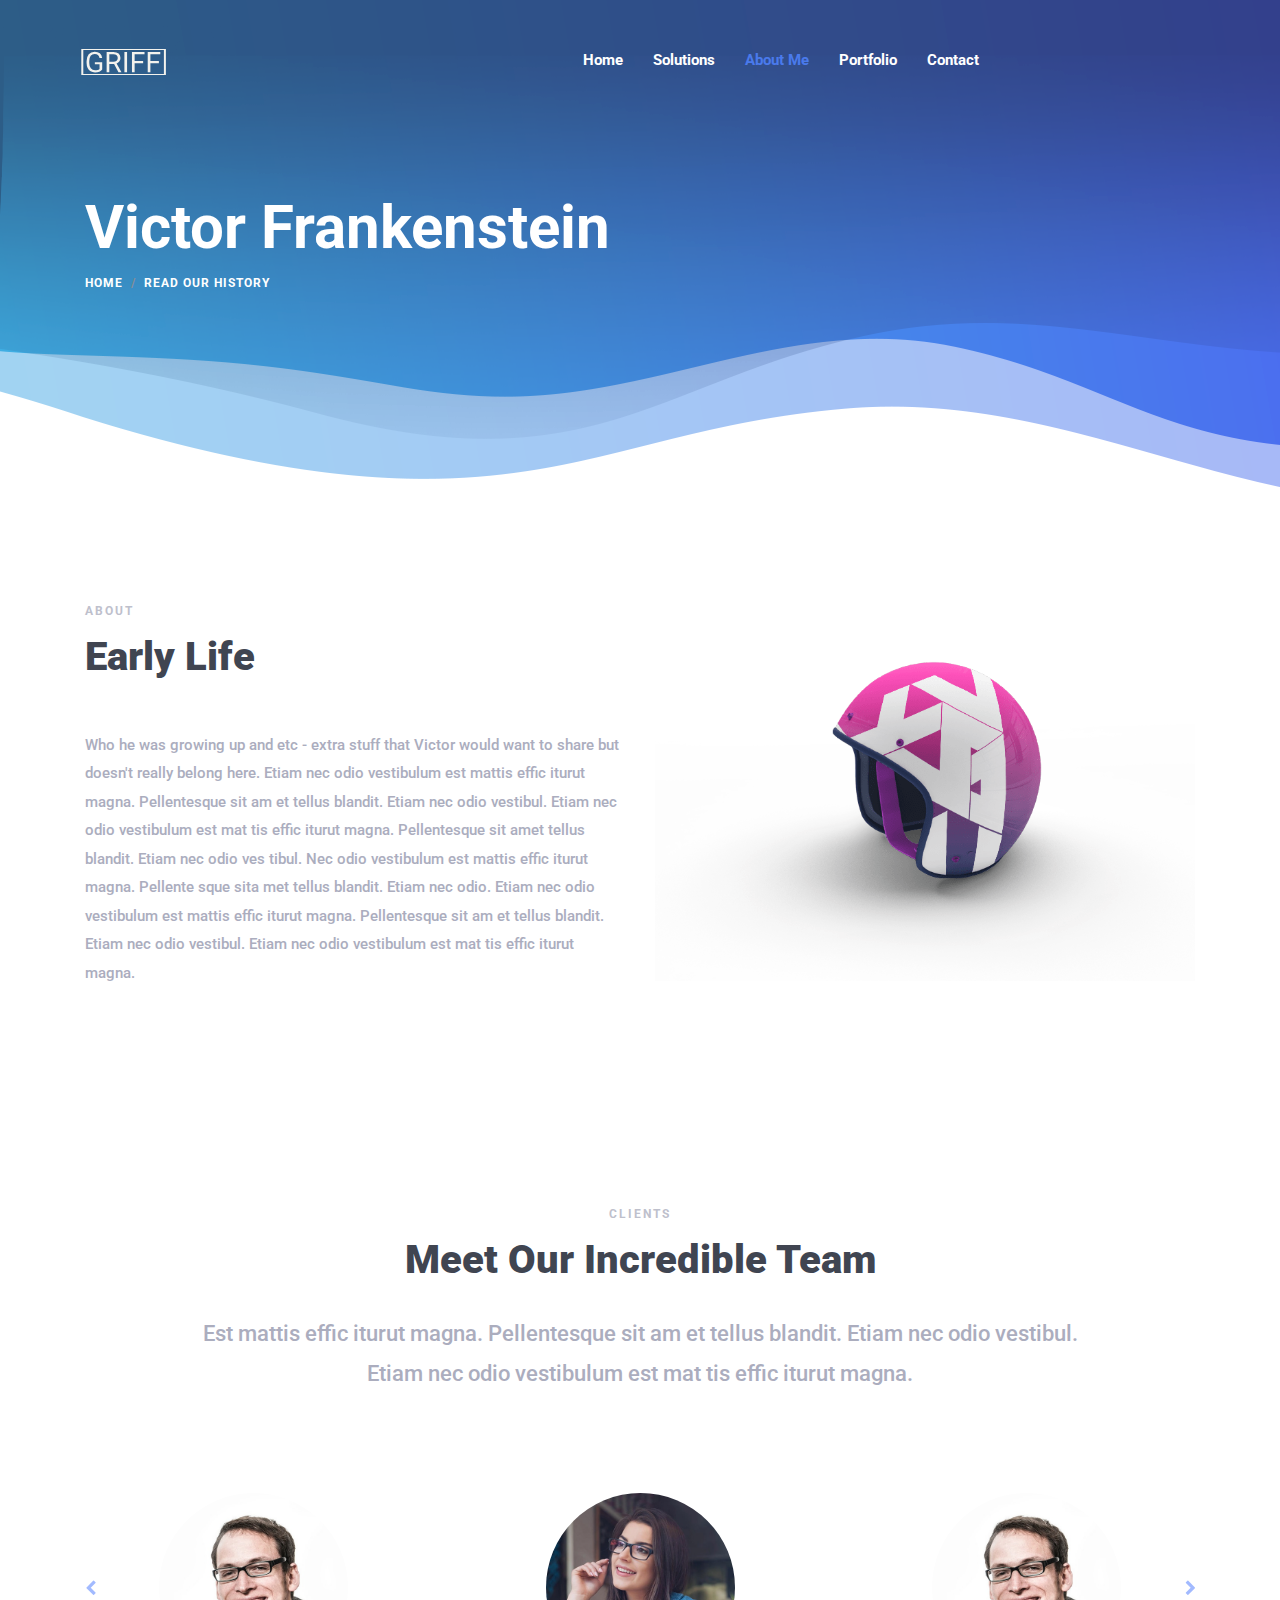
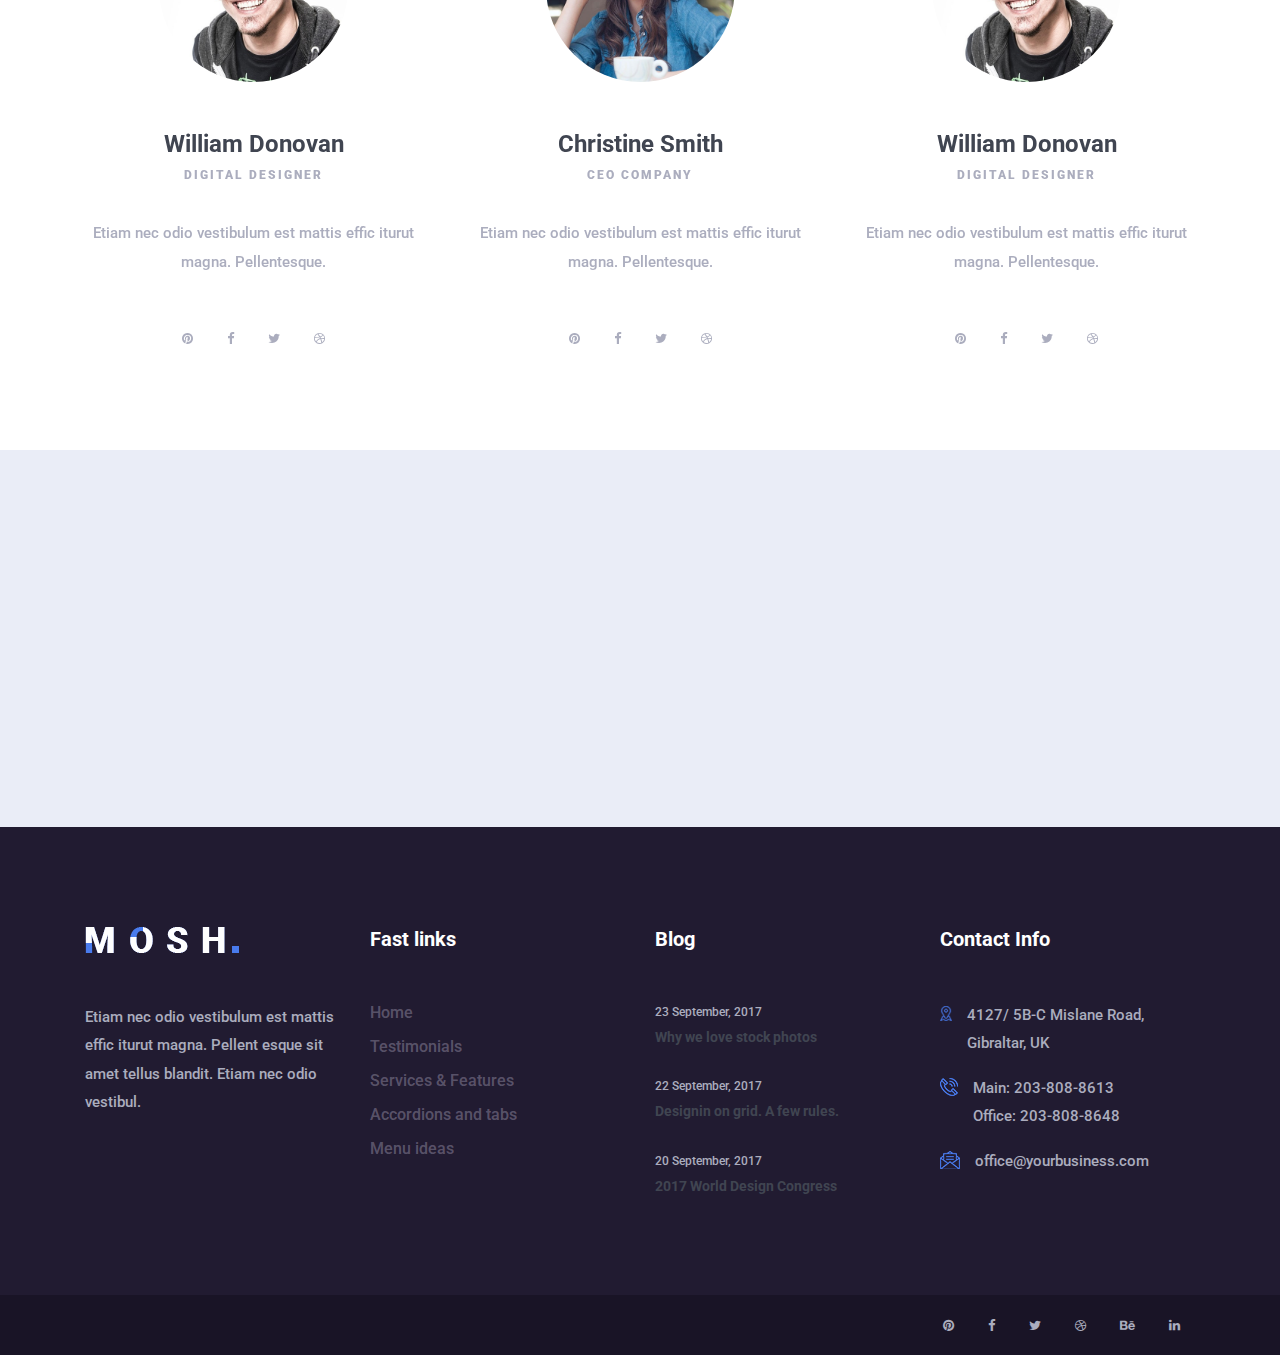
==== commit c72d47f4: "add logo" ====
--- a/about.html
+++ b/about.html
@@ -38,8 +38,8 @@
                         <nav class="navbar h-100 navbar-expand-lg align-items-center">
                             <!-- Logo -->
                             <a class="navbar-brand" href="index.html">
-                                <!-- <img src="img/core-img/logo.png" alt="logo"> -->
-                                Victor Ventres</a>
+                                <img src="img/core-img/griff.svg" alt="Victor Ventures">
+                            </a>
 
                             <!-- Menu Area -->
                             <button class="navbar-toggler" type="button" data-toggle="collapse" data-target="#mosh-navbar" aria-controls="mosh-navbar" aria-expanded="false" aria-label="Toggle navigation"><span
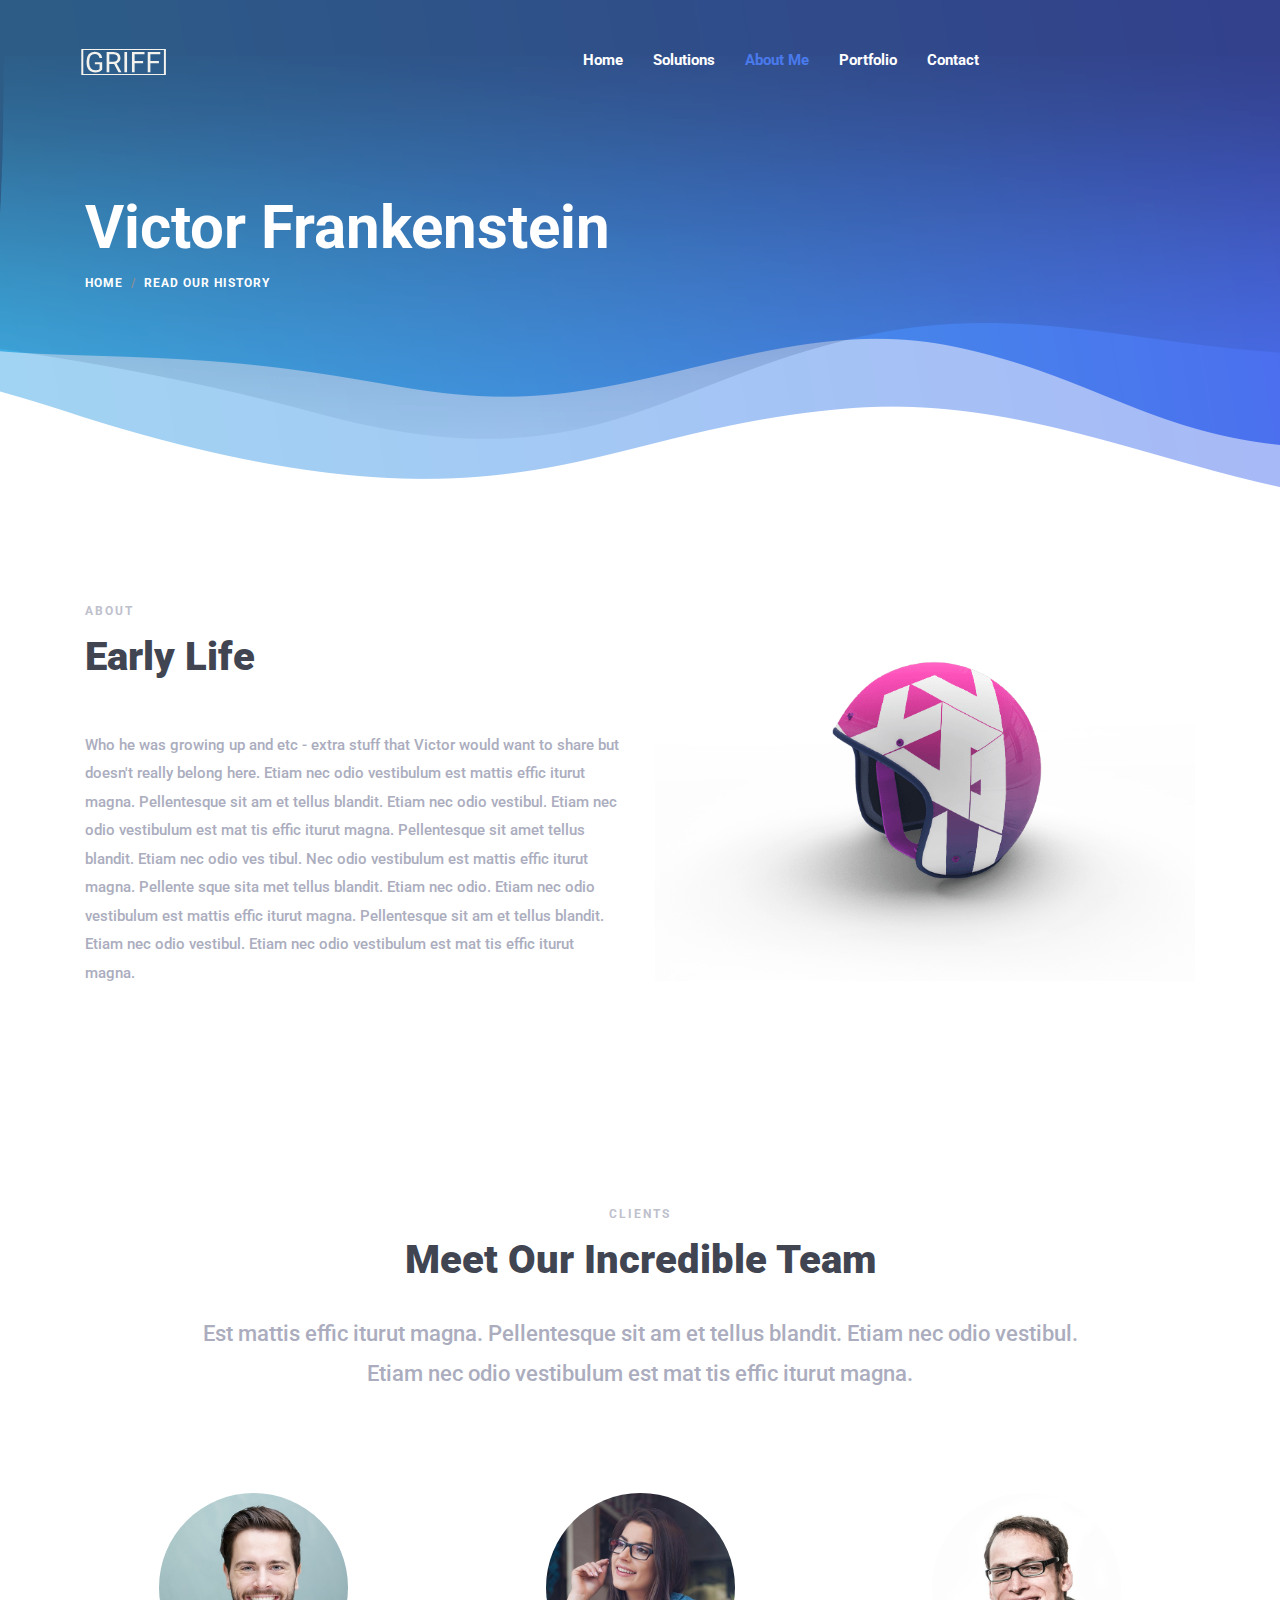
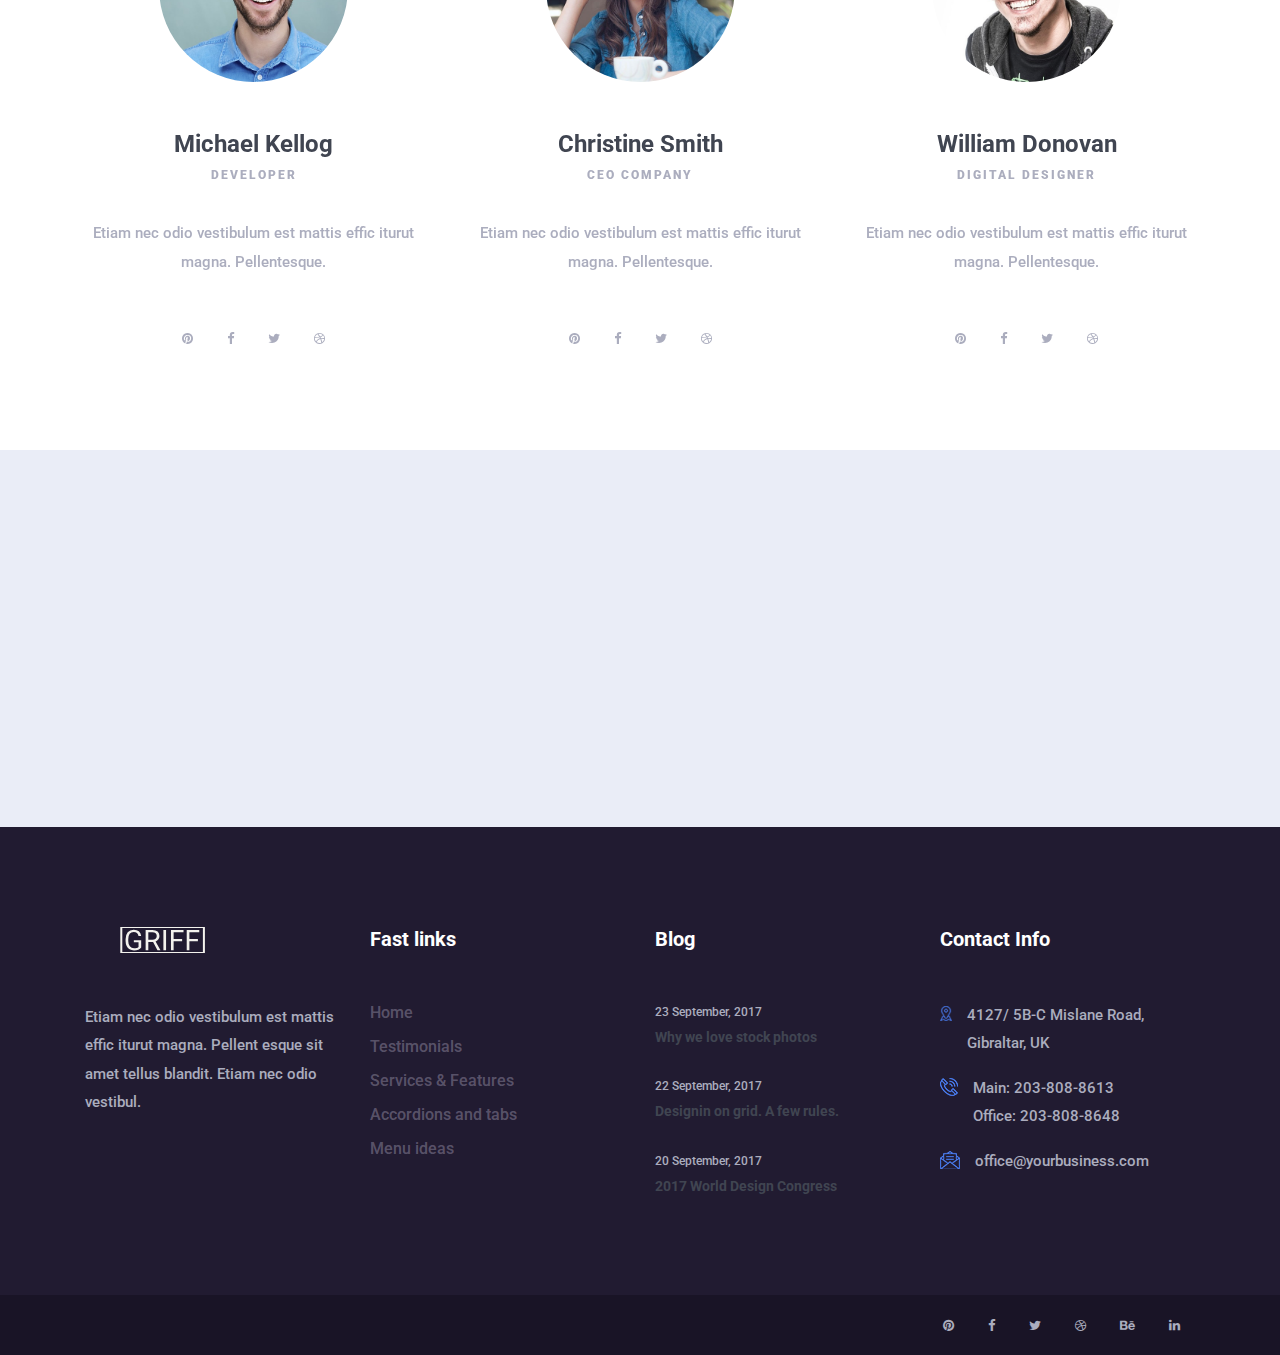
==== commit f067136e: "updating product page" ====
--- a/about.html
+++ b/about.html
@@ -192,26 +192,6 @@
                                 <a href="#"><i class="fa fa-dribbble" aria-hidden="true"></i></a>
                             </div>
                         </div>
-                        <!-- Single Team Slide -->
-                        <div class="single-team-slide text-center">
-                            <!-- Thumbnail -->
-                            <div class="team-thumbnail">
-                                <img src="img/bg-img/c-2.jpg" alt="">
-                            </div>
-                            <!-- Meta Info -->
-                            <div class="team-meta-info">
-                                <h4>William Donovan</h4>
-                                <span>digital designer</span>
-                                <p>Etiam nec odio vestibulum est mattis effic iturut magna. Pellentesque.</p>
-                            </div>
-                            <!-- Social Info -->
-                            <div class="team-social-info">
-                                <a href="#"><i class="fa fa-pinterest" aria-hidden="true"></i></a>
-                                <a href="#"><i class="fa fa-facebook" aria-hidden="true"></i></a>
-                                <a href="#"><i class="fa fa-twitter" aria-hidden="true"></i></a>
-                                <a href="#"><i class="fa fa-dribbble" aria-hidden="true"></i></a>
-                            </div>
-                        </div>
                     </div>
                 </div>
             </div>
@@ -244,7 +224,7 @@
                 <div class="row">
                     <div class="col-12 col-sm-6 col-lg-3">
                         <div class="single-footer-widget mb-100">
-                            <a href="#" class="mb-50 d-block"><img src="img/core-img/logo.png" alt=""></a>
+                            <a href="#" class="mb-50 d-block"><img src="img/core-img/griff.svg" alt=""></a>
                             <p>Etiam nec odio vestibulum est mattis effic iturut magna. Pellent esque sit amet tellus blandit. Etiam nec odio vestibul.</p>
                         </div>
                     </div>
--- a/style.css
+++ b/style.css
@@ -664,7 +664,8 @@
     -ms-flex: 0 0 25%;
     flex: 0 0 25%;
     max-width: 25%;
-    padding: 100px 20px;
+    padding-top: 50px;
+    padding-bottom:50px;
     position: relative;
     z-index: 1;
     -webkit-transition-duration: 750ms;
@@ -680,7 +681,7 @@
 }
 
 .more-service-content>h4 {
-    margin-bottom: 30px;
+    /* margin-bottom: 30px; */
     text-transform: capitalize;
 }
 
@@ -1033,17 +1034,23 @@
     margin-bottom: 50px;
 }
 
-.few-words-contents,
+/* .few-words-contents-I,
+.few-words-contents-G, */
 .few-words-thumb {
     -webkit-box-flex: 0;
     -ms-flex: 0 0 50%;
     flex: 0 0 50%;
     max-width: 50%;
-    height: 770px;
-}
-
-.few-words-contents {
+    padding: 75px 10px;
+    /* height: 770px; */
+}
+
+.indigoBackground {
     background-color: #211b31;
+}
+
+.greenBackground {
+    background-color: #2b311b;
 }
 
 .few-words-text .section-heading {
@@ -1454,9 +1461,9 @@
     color: #fff;
 }
 
-.skills-text>p {
+/* .skills-text>p {
     padding-right: 30px;
-}
+} */
 
 .skills-text>p:last-child {
     padding-right: 0;
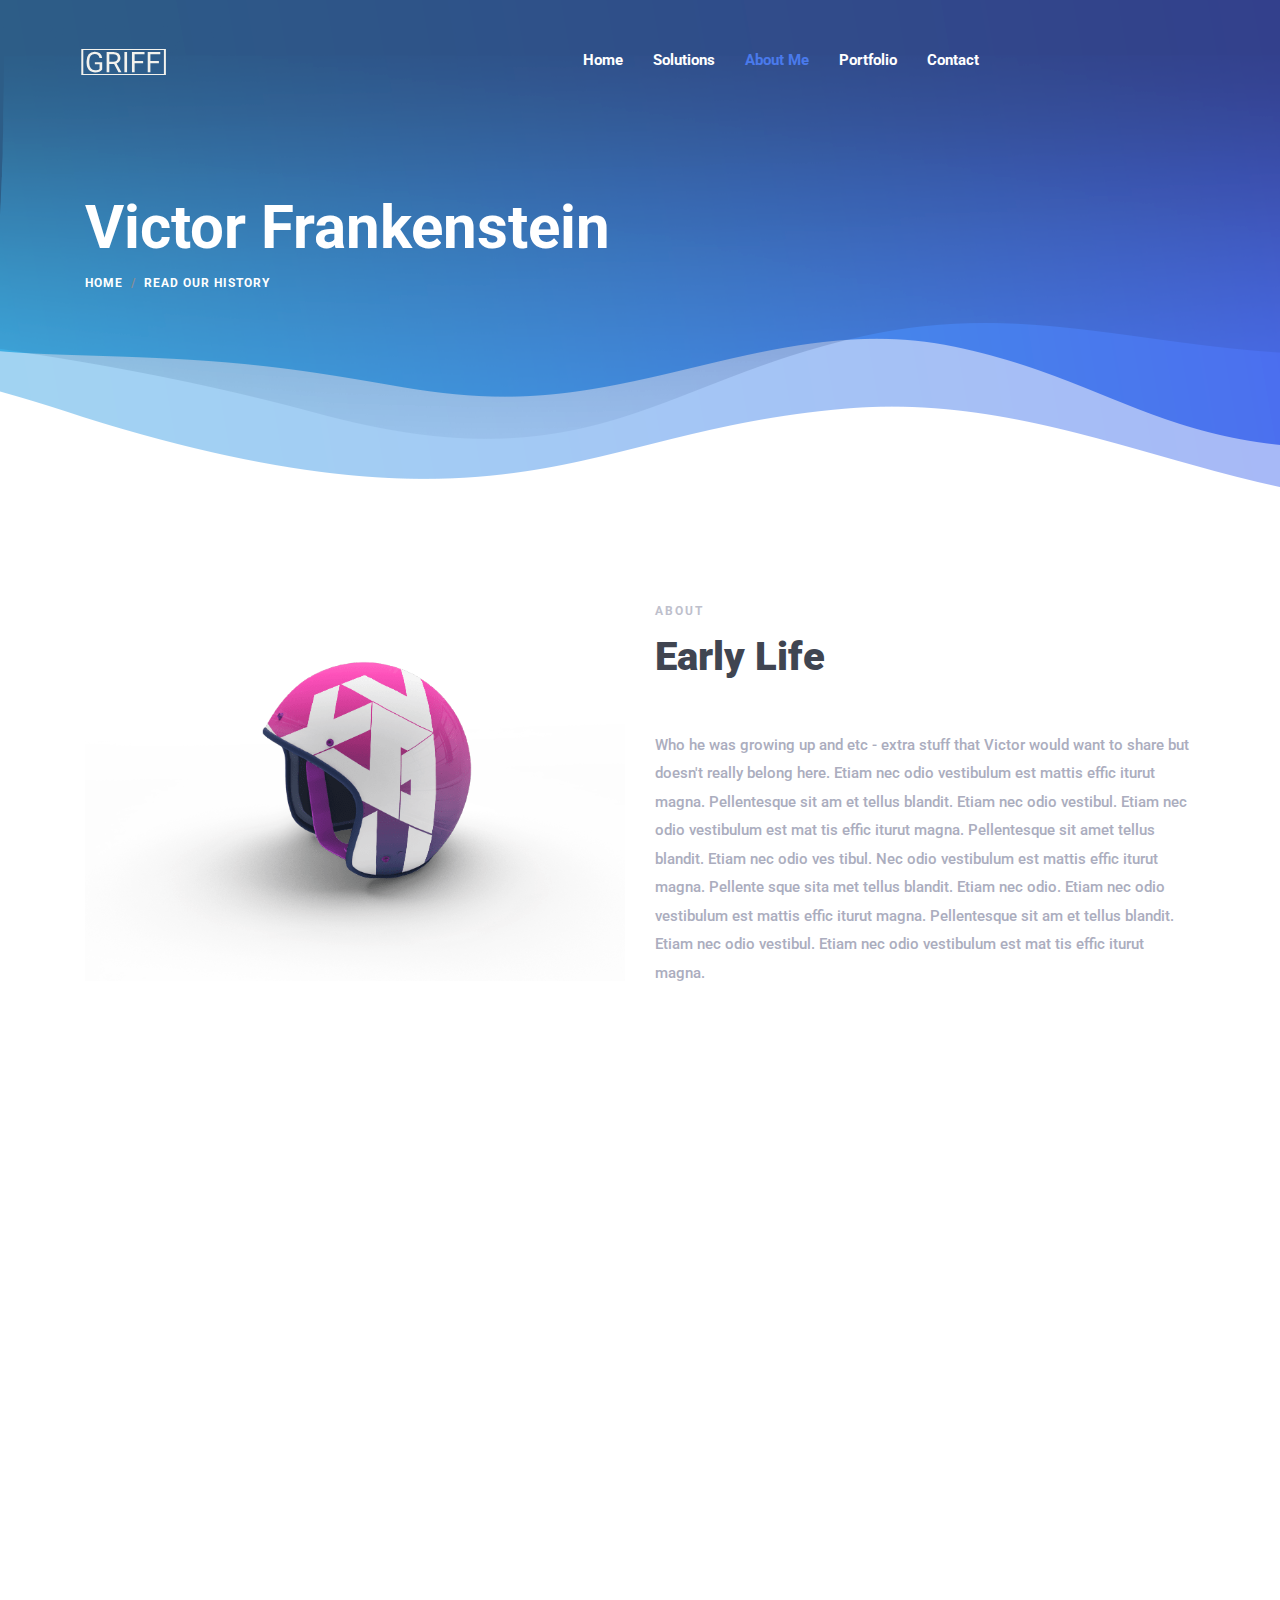
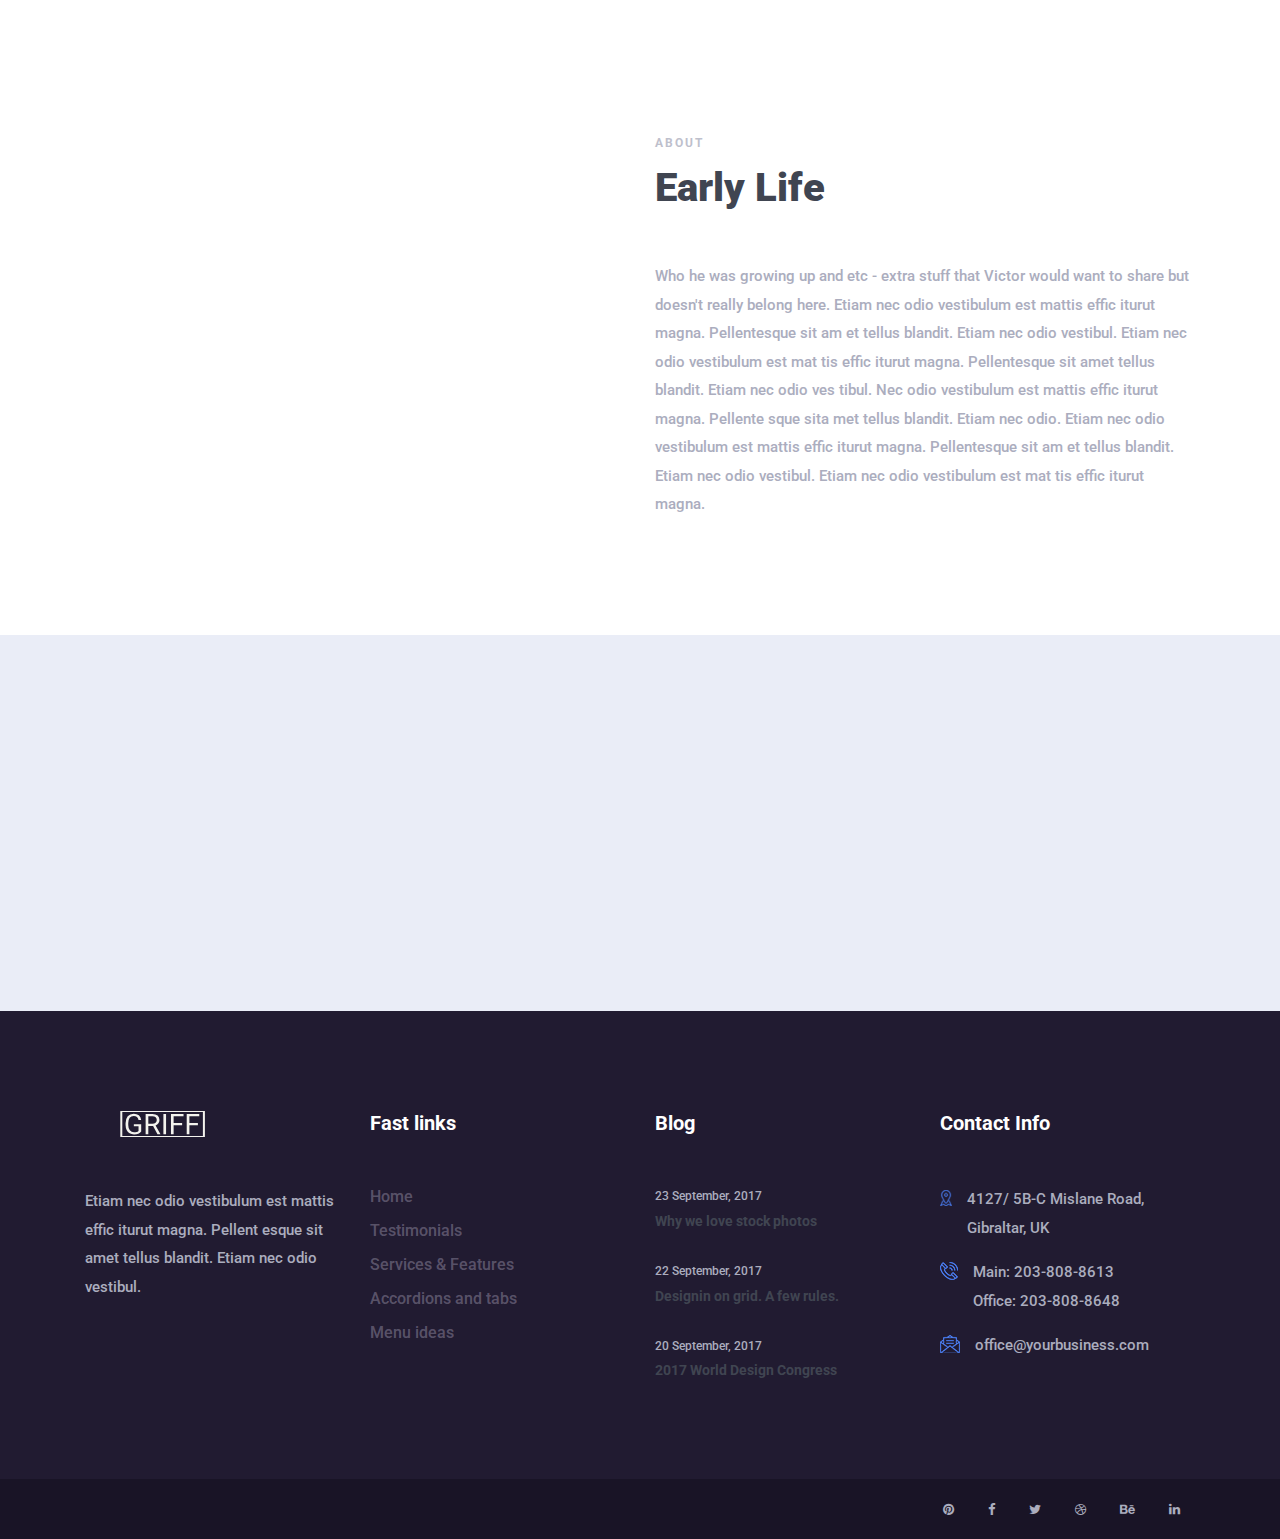
==== commit 0f2e2c24: "idk" ====
--- a/about.html
+++ b/about.html
@@ -95,6 +95,11 @@
         <div class="container">
             <div class="row align-items-center">
                 <div class="col-12 col-md-6">
+                    <div class="mosh-about-us-thumb wow fadeInUp" data-wow-delay="0.5s">
+                        <img src="img/bg-img/headpiece.png" alt="">
+                    </div>
+                </div>
+                <div class="col-12 col-md-6">
                     <div class="mosh-about-us-content">
                         <div class="section-heading">
                             <p>About</p>
@@ -106,98 +111,65 @@
                         <!-- <a href="#" class="btn mosh-btn mt-50">Read More</a> -->
                     </div>
                 </div>
+            </div>
+        </div>
+    </section>
+    <!-- ***** About Me Area End ***** -->
+
+    <!-- ***** Few Words Area Start ***** -->
+    <section class="few-words-from-ceo d-md-flex">
+        <div class="few-words-contents d-flex align-items-center justify-content-center wow " data-wow-delay="0.1s">
+            <div class="container-fluid">
+                <div class="row justify-content-center">
+                    <div class="col-12 col-md-11 col-lg-9 col-xl-7">
+                        <div class="few-words-text">
+                            <div class="section-heading">
+                                <p>Features</p>
+                                <h2>Fun facts about the team and why people love us</h2>
+                            </div>
+                            <p>Etiam nec odio vestibulum est mattis effic iturut magna. Pellentesque sit am et tellus blandit. Etiam nec odio vestibul. Etiam nec odio vestibulum est mat tis effic iturut magna. Pellentesque sit amet tellus blandit.
+                                Etiam nec odio ves tibul. Nec odio vestibulum est mattis effic iturut magna. Pellente sque sita met tellus blandit. Etiam nec odio.</p>
+                            <div class="ceo-meta-data d-flex align-items-center mt-50">
+                                <div class="ceo-thumb bg-img" style="background-image: url(img/bg-img/ceo.jpg);"></div>
+                                <div class="ceo-name">
+                                    <h6>Jim Morison</h6>
+                                    <p>Company CEO</p>
+                                </div>
+                            </div>
+                        </div>
+                    </div>
+                </div>
+            </div>
+        </div>
+        <div class="few-words-thumb bg-img wow " data-wow-delay="1.1s" style="background-image: url(img/bg-img/cta-2.jpg);"></div>
+    </section>
+    <!-- ***** Few Words Area End ***** -->
+
+    <!-- ***** About Me Area Start ***** -->
+    <section class="mosh-aboutUs-area section_padding_100">
+        <div class="container">
+            <div class="row align-items-center">
                 <div class="col-12 col-md-6">
                     <div class="mosh-about-us-thumb wow fadeInUp" data-wow-delay="0.5s">
                         <img src="img/bg-img/headpiece.png" alt="">
                     </div>
                 </div>
+                <div class="col-12 col-md-6">
+                    <div class="mosh-about-us-content">
+                        <div class="section-heading">
+                            <p>About</p>
+                            <h2>Early Life</h2>
+                        </div>
+                        <p>Who he was growing up and etc - extra stuff that Victor would want to share but doesn't really belong here. Etiam nec odio vestibulum est mattis effic iturut magna. Pellentesque sit am et tellus blandit. Etiam nec odio vestibul. Etiam nec odio vestibulum est mat tis effic iturut magna. Pellentesque sit amet tellus blandit. Etiam
+                            nec odio ves tibul. Nec odio vestibulum est mattis effic iturut magna. Pellente sque sita met tellus blandit. Etiam nec odio. Etiam nec odio vestibulum est mattis effic iturut magna. Pellentesque sit am et tellus blandit.
+                            Etiam nec odio vestibul. Etiam nec odio vestibulum est mat tis effic iturut magna.</p>
+                        <!-- <a href="#" class="btn mosh-btn mt-50">Read More</a> -->
+                    </div>
+                </div>
             </div>
         </div>
     </section>
     <!-- ***** About Me Area End ***** -->
-
-    <!-- ***** Team Area Start ***** -->
-    <section class="mosh-team-area section_padding_100">
-        <div class="container">
-            <div class="row justify-content-center">
-                <div class="col-12 col-md-10">
-                    <div class="section-heading text-center">
-                        <p>Clients</p>
-                        <h2>Meet Our Incredible Team</h2>
-                        <h5 class="mt-30">Est mattis effic iturut magna. Pellentesque sit am et tellus blandit. Etiam nec odio vestibul. Etiam nec odio vestibulum est mat tis effic iturut magna. </h5>
-                    </div>
-                </div>
-            </div>
-
-            <div class="row">
-                <div class="col-12">
-                    <div class="mosh-team-slides owl-carousel">
-                        <!-- Single Team Slide -->
-                        <div class="single-team-slide text-center">
-                            <!-- Thumbnail -->
-                            <div class="team-thumbnail">
-                                <img src="img/bg-img/c-1.jpg" alt="">
-                            </div>
-                            <!-- Meta Info -->
-                            <div class="team-meta-info">
-                                <h4>Christine Smith</h4>
-                                <span>CEO Company</span>
-                                <p>Etiam nec odio vestibulum est mattis effic iturut magna. Pellentesque.</p>
-                            </div>
-                            <!-- Social Info -->
-                            <div class="team-social-info">
-                                <a href="#"><i class="fa fa-pinterest" aria-hidden="true"></i></a>
-                                <a href="#"><i class="fa fa-facebook" aria-hidden="true"></i></a>
-                                <a href="#"><i class="fa fa-twitter" aria-hidden="true"></i></a>
-                                <a href="#"><i class="fa fa-dribbble" aria-hidden="true"></i></a>
-                            </div>
-                        </div>
-                        <!-- Single Team Slide -->
-                        <div class="single-team-slide text-center">
-                            <!-- Thumbnail -->
-                            <div class="team-thumbnail">
-                                <img src="img/bg-img/c-2.jpg" alt="">
-                            </div>
-                            <!-- Meta Info -->
-                            <div class="team-meta-info">
-                                <h4>William Donovan</h4>
-                                <span>digital designer</span>
-                                <p>Etiam nec odio vestibulum est mattis effic iturut magna. Pellentesque.</p>
-                            </div>
-                            <!-- Social Info -->
-                            <div class="team-social-info">
-                                <a href="#"><i class="fa fa-pinterest" aria-hidden="true"></i></a>
-                                <a href="#"><i class="fa fa-facebook" aria-hidden="true"></i></a>
-                                <a href="#"><i class="fa fa-twitter" aria-hidden="true"></i></a>
-                                <a href="#"><i class="fa fa-dribbble" aria-hidden="true"></i></a>
-                            </div>
-                        </div>
-                        <!-- Single Team Slide -->
-                        <div class="single-team-slide text-center">
-                            <!-- Thumbnail -->
-                            <div class="team-thumbnail">
-                                <img src="img/bg-img/c-3.jpg" alt="">
-                            </div>
-                            <!-- Meta Info -->
-                            <div class="team-meta-info">
-                                <h4>Michael Kellog</h4>
-                                <span>Developer</span>
-                                <p>Etiam nec odio vestibulum est mattis effic iturut magna. Pellentesque.</p>
-                            </div>
-                            <!-- Social Info -->
-                            <div class="team-social-info">
-                                <a href="#"><i class="fa fa-pinterest" aria-hidden="true"></i></a>
-                                <a href="#"><i class="fa fa-facebook" aria-hidden="true"></i></a>
-                                <a href="#"><i class="fa fa-twitter" aria-hidden="true"></i></a>
-                                <a href="#"><i class="fa fa-dribbble" aria-hidden="true"></i></a>
-                            </div>
-                        </div>
-                    </div>
-                </div>
-            </div>
-        </div>
-    </section>
-    <!-- ***** Features Area Start ***** -->
 
     <section class="mosh-subscribe-newsletter-area bg-img bg-overlay-white section_padding_100" style="background-image: url(img/bg-img/sub-1.jpg);">
         <div class="container">
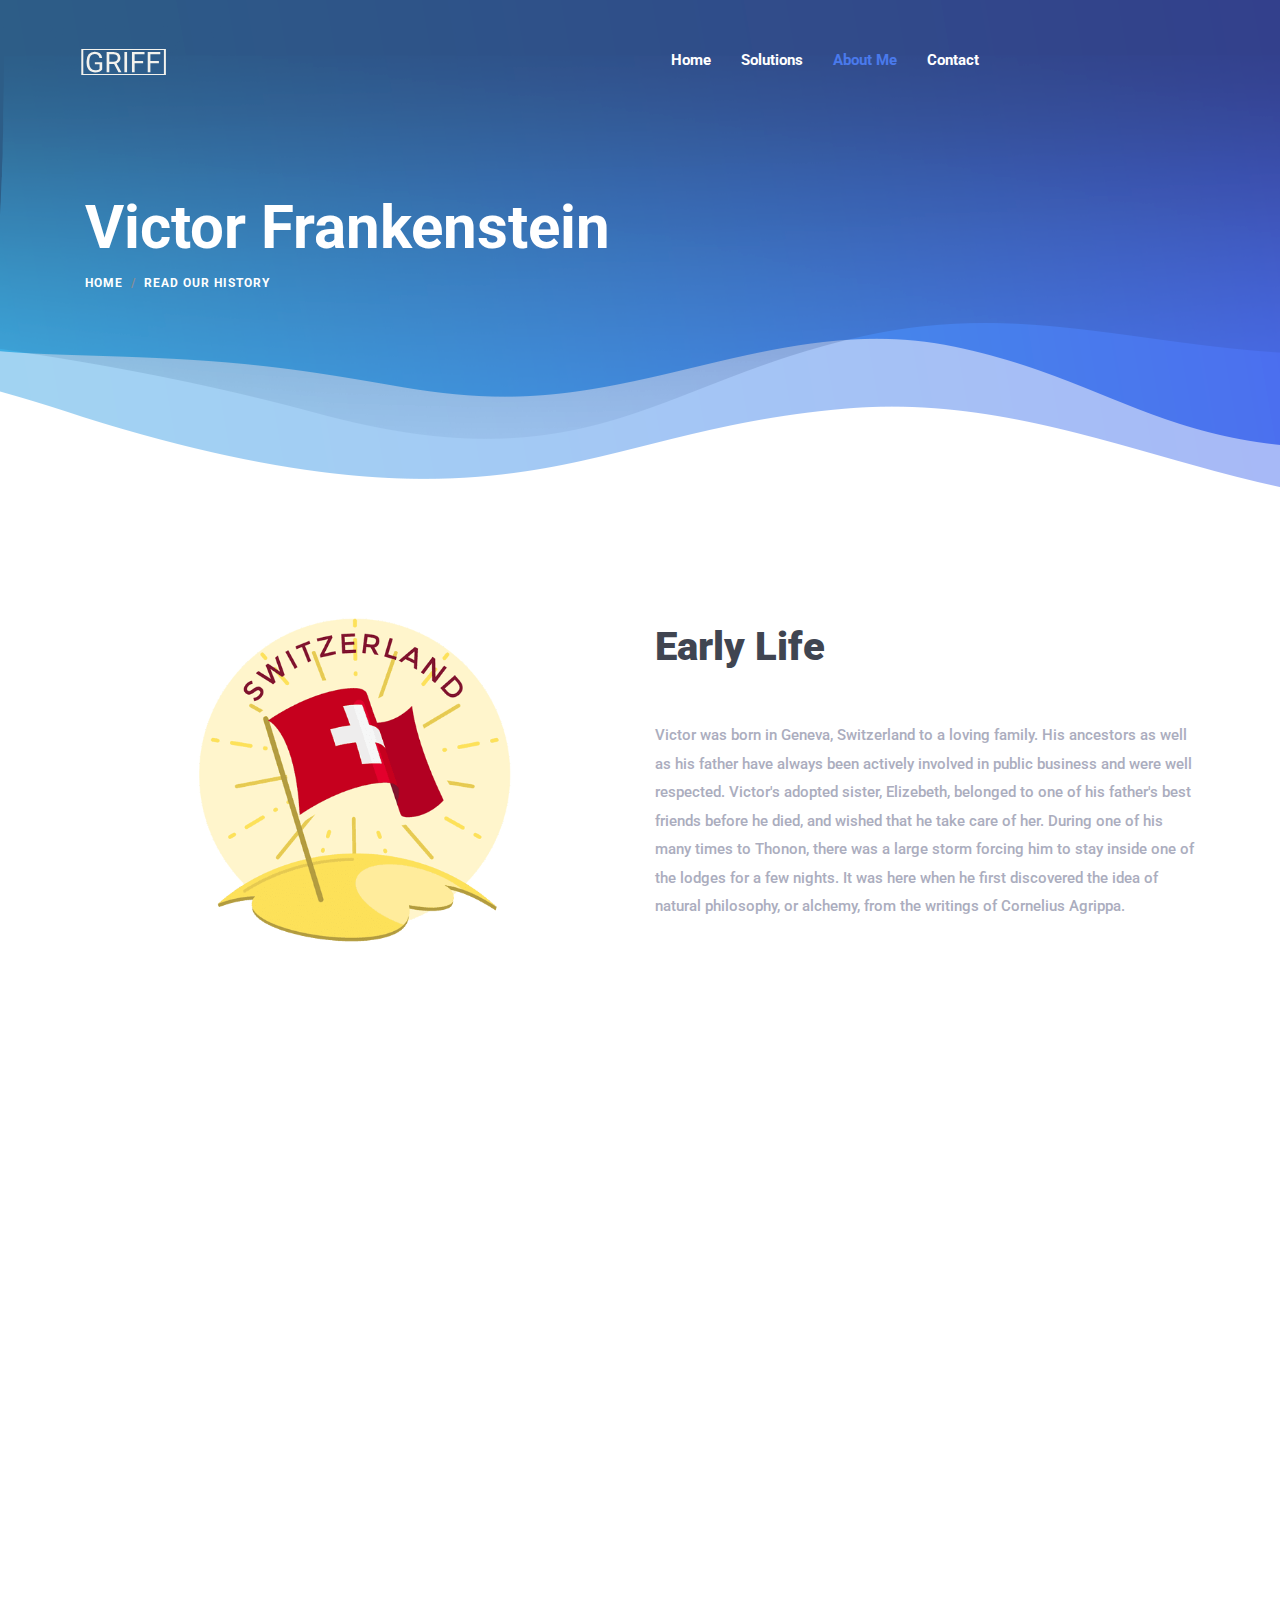
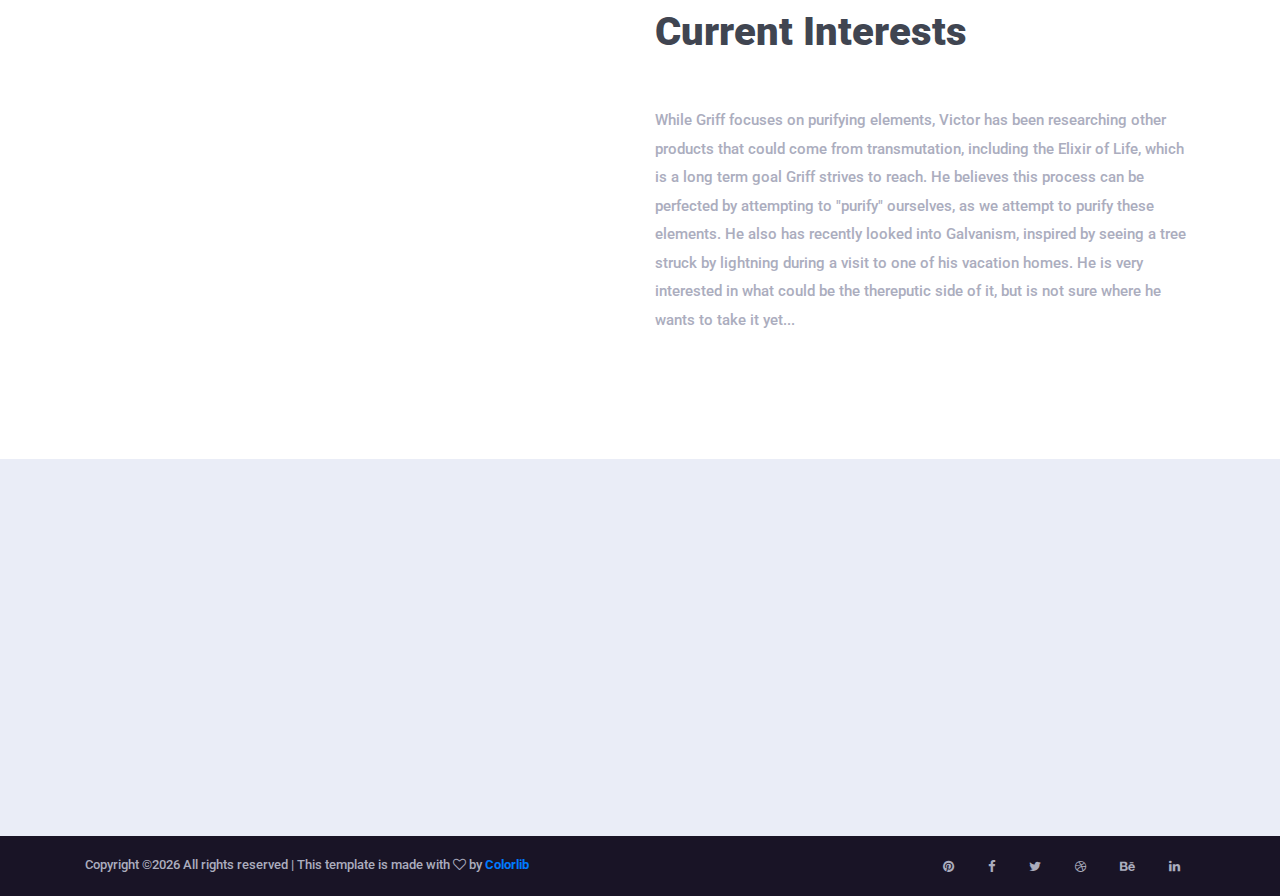
==== commit 2ff9a6bd: "about page and touchups" ====
--- a/about.html
+++ b/about.html
@@ -9,7 +9,7 @@
     <!-- The above 4 meta tags *must* come first in the head; any other head content must come *after* these tags -->
 
     <!-- Title -->
-    <title>Mosh - Creative Business Template | About</title>
+    <title>Griff - Alchemy's Awesome | About</title>
 
     <!-- Favicon -->
     <link rel="icon" href="img/core-img/favicon.ico">
@@ -50,7 +50,6 @@
                                     <li class="nav-item "><a class="nav-link" href="index.html">Home</a></li>
                                     <li class="nav-item"><a class="nav-link" href="services.html">Solutions</a></li>
                                     <li class="nav-item active"><a class="nav-link" href="about.html">About Me</a></li>
-                                    <li class="nav-item"><a class="nav-link" href="portfolio.html">Portfolio</a></li>
                                     <li class="nav-item"><a class="nav-link" href="contact.html">Contact</a></li>
                                     <li class="nav-item"><a class="nav-link"></a></li>
                                     <li class="nav-item"><a class="nav-link"></a></li>
@@ -96,18 +95,18 @@
             <div class="row align-items-center">
                 <div class="col-12 col-md-6">
                     <div class="mosh-about-us-thumb wow fadeInUp" data-wow-delay="0.5s">
-                        <img src="img/bg-img/headpiece.png" alt="">
+                        <img src="img/bg-img/swiss.png" alt="">
                     </div>
                 </div>
                 <div class="col-12 col-md-6">
                     <div class="mosh-about-us-content">
                         <div class="section-heading">
-                            <p>About</p>
+                            <!-- <p>About</p> -->
                             <h2>Early Life</h2>
                         </div>
-                        <p>Who he was growing up and etc - extra stuff that Victor would want to share but doesn't really belong here. Etiam nec odio vestibulum est mattis effic iturut magna. Pellentesque sit am et tellus blandit. Etiam nec odio vestibul. Etiam nec odio vestibulum est mat tis effic iturut magna. Pellentesque sit amet tellus blandit. Etiam
-                            nec odio ves tibul. Nec odio vestibulum est mattis effic iturut magna. Pellente sque sita met tellus blandit. Etiam nec odio. Etiam nec odio vestibulum est mattis effic iturut magna. Pellentesque sit am et tellus blandit.
-                            Etiam nec odio vestibul. Etiam nec odio vestibulum est mat tis effic iturut magna.</p>
+                        <p>Victor was born in Geneva, Switzerland to a loving family. His ancestors as well as his father have always been actively involved in public business and were well respected. Victor's adopted sister, Elizebeth, belonged to
+                            one of his father's best friends before he died, and wished that he take care of her. During one of his many times to Thonon, there was a large storm forcing him to stay inside one of the lodges for a few nights. It was
+                            here when he first discovered the idea of natural philosophy, or alchemy, from the writings of Cornelius Agrippa.</p>
                         <!-- <a href="#" class="btn mosh-btn mt-50">Read More</a> -->
                     </div>
                 </div>
@@ -124,18 +123,12 @@
                     <div class="col-12 col-md-11 col-lg-9 col-xl-7">
                         <div class="few-words-text">
                             <div class="section-heading">
-                                <p>Features</p>
-                                <h2>Fun facts about the team and why people love us</h2>
+                                <!-- <p>Features</p> -->
+                                <h2 style="color:#000">Education</h2>
                             </div>
-                            <p>Etiam nec odio vestibulum est mattis effic iturut magna. Pellentesque sit am et tellus blandit. Etiam nec odio vestibul. Etiam nec odio vestibulum est mat tis effic iturut magna. Pellentesque sit amet tellus blandit.
-                                Etiam nec odio ves tibul. Nec odio vestibulum est mattis effic iturut magna. Pellente sque sita met tellus blandit. Etiam nec odio.</p>
-                            <div class="ceo-meta-data d-flex align-items-center mt-50">
-                                <div class="ceo-thumb bg-img" style="background-image: url(img/bg-img/ceo.jpg);"></div>
-                                <div class="ceo-name">
-                                    <h6>Jim Morison</h6>
-                                    <p>Company CEO</p>
-                                </div>
-                            </div>
+                            <p>Victor soon went on to read the works of natural philosophers Paracelsus and Albertus Magnus and was inspired. Although there were many setbacks, Victor himself attempted many different types of incantations to help not
+                                only transmute elements, but bring forth the elixir of life, and so on. In fact, he was able to attend lectures from leading natural philosophers when he was only fifteen. At age seventeen, Victor went on to the
+                                University of Ingolstadt where he made great friends with a chemistry professor, who influenced his idea to start Griff.</p>
                         </div>
                     </div>
                 </div>
@@ -151,18 +144,18 @@
             <div class="row align-items-center">
                 <div class="col-12 col-md-6">
                     <div class="mosh-about-us-thumb wow fadeInUp" data-wow-delay="0.5s">
-                        <img src="img/bg-img/headpiece.png" alt="">
+                        <img src="img/bg-img/heart.png" alt="">
                     </div>
                 </div>
                 <div class="col-12 col-md-6">
                     <div class="mosh-about-us-content">
                         <div class="section-heading">
-                            <p>About</p>
-                            <h2>Early Life</h2>
-                        </div>
-                        <p>Who he was growing up and etc - extra stuff that Victor would want to share but doesn't really belong here. Etiam nec odio vestibulum est mattis effic iturut magna. Pellentesque sit am et tellus blandit. Etiam nec odio vestibul. Etiam nec odio vestibulum est mat tis effic iturut magna. Pellentesque sit amet tellus blandit. Etiam
-                            nec odio ves tibul. Nec odio vestibulum est mattis effic iturut magna. Pellente sque sita met tellus blandit. Etiam nec odio. Etiam nec odio vestibulum est mattis effic iturut magna. Pellentesque sit am et tellus blandit.
-                            Etiam nec odio vestibul. Etiam nec odio vestibulum est mat tis effic iturut magna.</p>
+                            <!-- <p>About</p> -->
+                            <h2>Current Interests</h2>
+                        </div>
+                        <p>While Griff focuses on purifying elements, Victor has been researching other products that could come from transmutation, including the Elixir of Life, which is a long term goal Griff strives to reach. He believes this
+                            process can be perfected by attempting to "purify" ourselves, as we attempt to purify these elements. He also has recently looked into Galvanism, inspired by seeing a tree struck by lightning during a visit to one of his
+                            vacation homes. He is very interested in what could be the thereputic side of it, but is not sure where he wants to take it yet...</p>
                         <!-- <a href="#" class="btn mosh-btn mt-50">Read More</a> -->
                     </div>
                 </div>
@@ -189,112 +182,33 @@
     </section>
 
     <!-- ***** Footer Area Start ***** -->
-    <footer class="footer-area clearfix">
-        <!-- Top Fotter Area -->
-        <div class="top-footer-area section_padding_100_0">
-            <div class="container">
-                <div class="row">
-                    <div class="col-12 col-sm-6 col-lg-3">
-                        <div class="single-footer-widget mb-100">
-                            <a href="#" class="mb-50 d-block"><img src="img/core-img/griff.svg" alt=""></a>
-                            <p>Etiam nec odio vestibulum est mattis effic iturut magna. Pellent esque sit amet tellus blandit. Etiam nec odio vestibul.</p>
-                        </div>
-                    </div>
-                    <div class="col-12 col-sm-6 col-lg-3">
-                        <div class="single-footer-widget mb-100">
-                            <h5>Fast links</h5>
-                            <ul>
-                                <li><a href="#">Home</a></li>
-                                <li><a href="#">Testimonials</a></li>
-                                <li><a href="#">Services &amp; Features</a></li>
-                                <li><a href="#">Accordions and tabs</a></li>
-                                <li><a href="#">Menu ideas</a></li>
-                            </ul>
-                        </div>
-                    </div>
-                    <div class="col-12 col-sm-6 col-lg-3">
-                        <div class="single-footer-widget mb-100">
-                            <h5>Blog</h5>
-                            <div class="footer-single--blog-post">
-                                <a href="#" class="blog-post-date">
-                                    <p>23 September, 2017</p>
-                                </a>
-                                <a href="#" class="blog-post-title">
-                                    <h6>Why we love stock photos</h6>
-                                </a>
-                            </div>
-                            <div class="footer-single--blog-post">
-                                <a href="#" class="blog-post-date">
-                                    <p>22 September, 2017</p>
-                                </a>
-                                <a href="#" class="blog-post-title">
-                                    <h6>Designin on grid. A few rules. </h6>
-                                </a>
-                            </div>
-                            <div class="footer-single--blog-post">
-                                <a href="#" class="blog-post-date">
-                                    <p>20 September, 2017</p>
-                                </a>
-                                <a href="#" class="blog-post-title">
-                                    <h6>2017 World Design Congress</h6>
-                                </a>
-                            </div>
-                        </div>
-                    </div>
-                    <div class="col-12 col-sm-6 col-lg-3">
-                        <div class="single-footer-widget mb-100">
-                            <h5>Contact Info</h5>
-                            <div class="footer-single-contact-info d-flex">
-                                <div class="contact-icon">
-                                    <img src="img/core-img/map.png" alt="">
-                                </div>
-                                <p>4127/ 5B-C Mislane Road, Gibraltar, UK</p>
-                            </div>
-                            <div class="footer-single-contact-info d-flex">
-                                <div class="contact-icon">
-                                    <img src="img/core-img/call.png" alt="">
-                                </div>
-                                <p>Main: 203-808-8613 <br> Office: 203-808-8648</p>
-                            </div>
-                            <div class="footer-single-contact-info d-flex">
-                                <div class="contact-icon">
-                                    <img src="img/core-img/message.png" alt="">
-                                </div>
-                                <p>office@yourbusiness.com</p>
-                            </div>
-                        </div>
-                    </div>
-                </div>
-            </div>
-        </div>
-        <!-- Fotter Bottom Area -->
-        <div class="footer-bottom-area">
-            <div class="container h-100">
-                <div class="row h-100">
-                    <div class="col-12 h-100">
-                        <div class="footer-bottom-content h-100 d-md-flex justify-content-between align-items-center">
-                            <div class="copyright-text">
-                                <p style="opacity: 0">
-                                    <!-- Link back to Colorlib can't be removed. Template is licensed under CC BY 3.0. -->
-                                    Copyright &copy;<script>
-                                        document.write(new Date().getFullYear());
-                                    </script> All rights reserved | This template is made with <i class="fa fa-heart-o" aria-hidden="true"></i> by <a href="https://colorlib.com" target="_blank">Colorlib</a>
-                                    <!-- Link back to Colorlib can't be removed. Template is licensed under CC BY 3.0. -->
-                                </p>
-                            </div>
-                            <div class="footer-social-info">
-                                <a href="#"><i class="fa fa-pinterest" aria-hidden="true"></i></a>
-                                <a href="#"><i class="fa fa-facebook" aria-hidden="true"></i></a>
-                                <a href="#"><i class="fa fa-twitter" aria-hidden="true"></i></a>
-                                <a href="#"><i class="fa fa-dribbble" aria-hidden="true"></i></a>
-                                <a href="#"><i class="fa fa-behance" aria-hidden="true"></i></a>
-                                <a href="#"><i class="fa fa-linkedin" aria-hidden="true"></i></a>
-                            </div>
-                        </div>
-                    </div>
-                </div>
-            </div>
-        </div>
+    <div class="footer-bottom-area">
+        <div class="container h-100">
+            <div class="row h-100">
+                <div class="col-12 h-100">
+                    <div class="footer-bottom-content h-100 d-md-flex justify-content-between align-items-center">
+                        <div class="copyright-text">
+                            <p>
+                                <!-- Link back to Colorlib can't be removed. Template is licensed under CC BY 3.0. -->
+                                Copyright &copy;<script>
+                                    document.write(new Date().getFullYear());
+                                </script> All rights reserved | This template is made with <i class="fa fa-heart-o" aria-hidden="true"></i> by <a href="https://colorlib.com" target="_blank">Colorlib</a>
+                                <!-- Link back to Colorlib can't be removed. Template is licensed under CC BY 3.0. -->
+                            </p>
+                        </div>
+                        <div class="footer-social-info">
+                            <a href="https://youtu.be/oHg5SJYRHA0"><i class="fa fa-pinterest" aria-hidden="true"></i></a>
+                            <a href="https://youtu.be/oHg5SJYRHA0"><i class="fa fa-facebook" aria-hidden="true"></i></a>
+                            <a href="https://youtu.be/oHg5SJYRHA0"><i class="fa fa-twitter" aria-hidden="true"></i></a>
+                            <a href="https://youtu.be/oHg5SJYRHA0"><i class="fa fa-dribbble" aria-hidden="true"></i></a>
+                            <a href="https://youtu.be/oHg5SJYRHA0"><i class="fa fa-behance" aria-hidden="true"></i></a>
+                            <a href="https://youtu.be/oHg5SJYRHA0"><i class="fa fa-linkedin" aria-hidden="true"></i></a>
+                        </div>
+                    </div>
+                </div>
+            </div>
+        </div>
+    </div>
     </footer>
     <!-- ***** Footer Area End ***** -->
 
--- a/style.css
+++ b/style.css
@@ -785,6 +785,22 @@
     transition-duration: 500ms;
 }
 
+.single-workflow-area-a>h2 {
+    font-size: 16px;
+    -webkit-box-flex: 0;
+    -ms-flex: 0 0 47px;
+    flex: 0 0 47px;
+    width: 47px !important;
+    height: 47px !important;
+    text-align: center;
+    background-color: #4a7aec;
+    color: #f3f5f9;
+    line-height: 47px;
+    border-radius: 50%;
+    -webkit-transition-duration: 500ms;
+    transition-duration: 500ms;
+}
+
 .workflow-content h4 {
     margin-bottom: 30px;
 }
@@ -792,6 +808,11 @@
 .single-workflow-area:hover h2 {
     background-color: #4a7aec;
     color: #fff;
+}
+
+.single-workflow-area-a:hover h2 {
+    background-color: #f3f5f9;
+    color: #000;
 }
 
 .workflow-slides-area {
